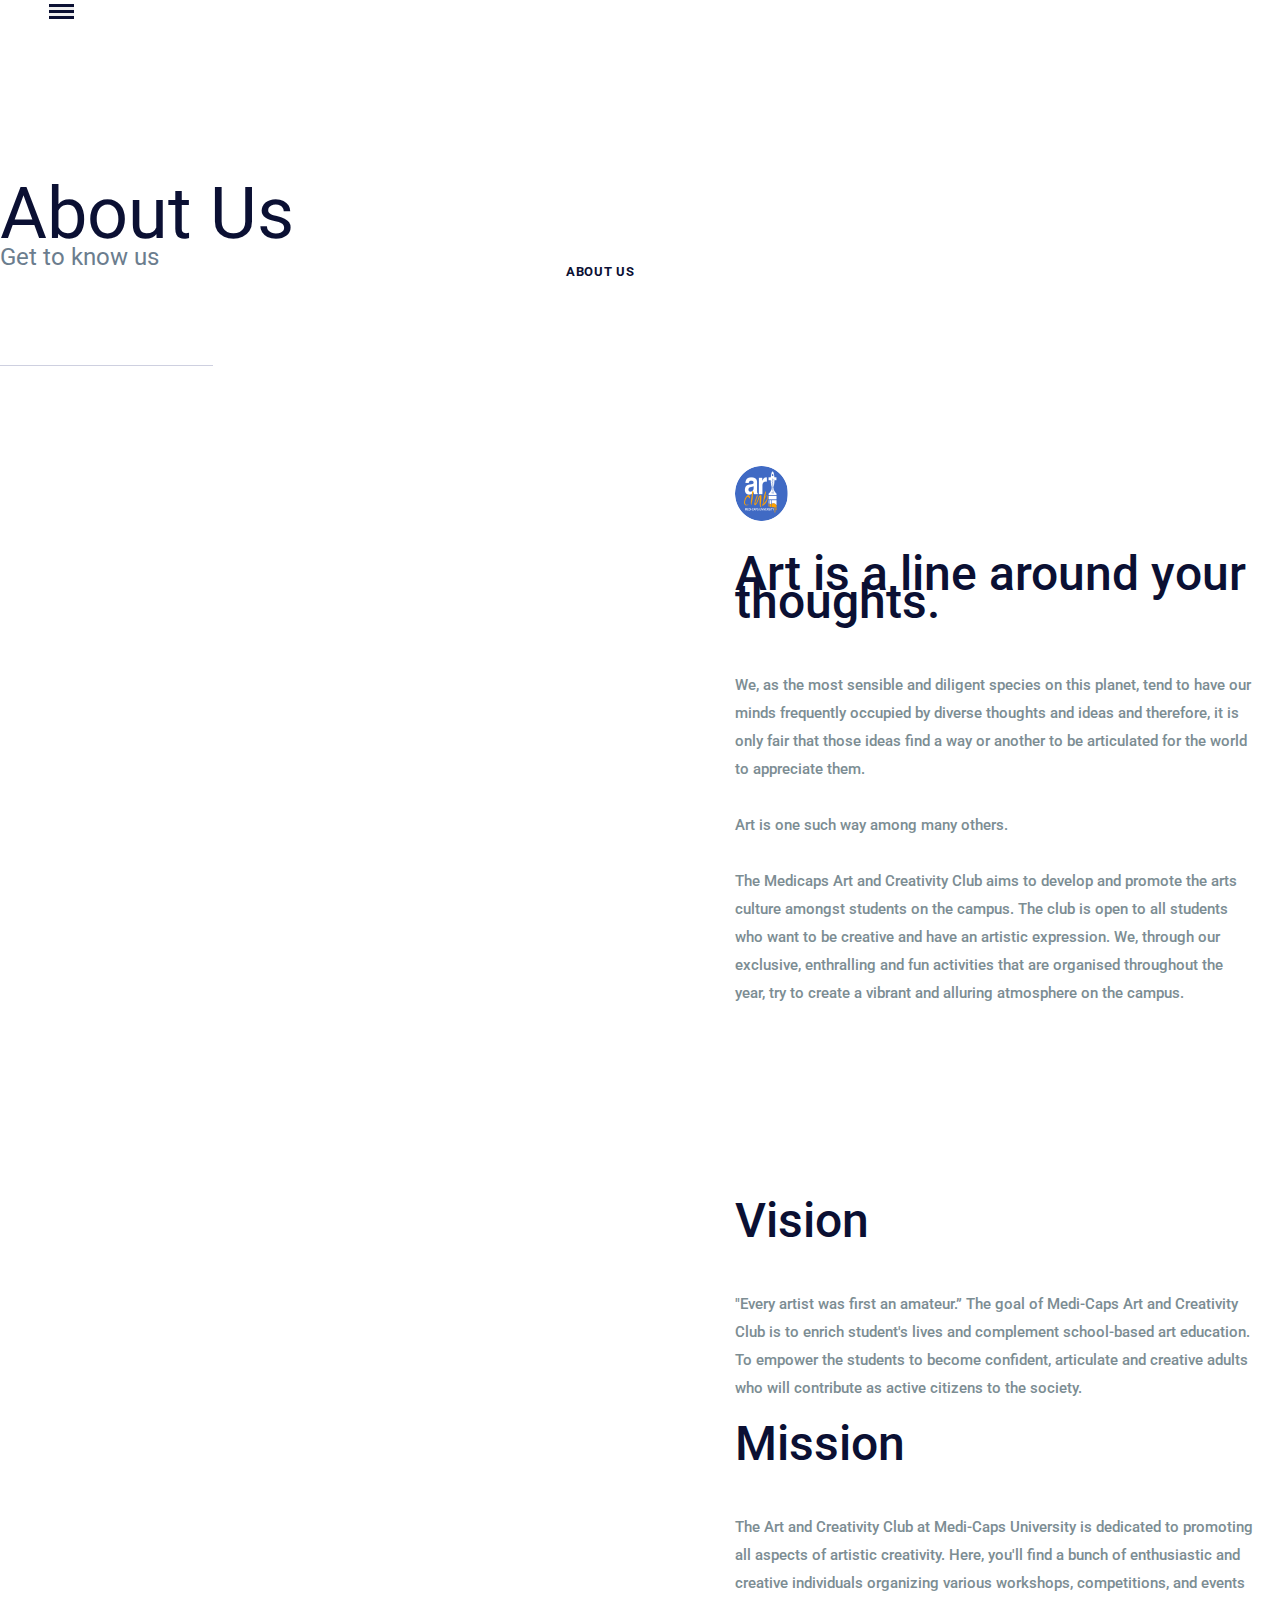
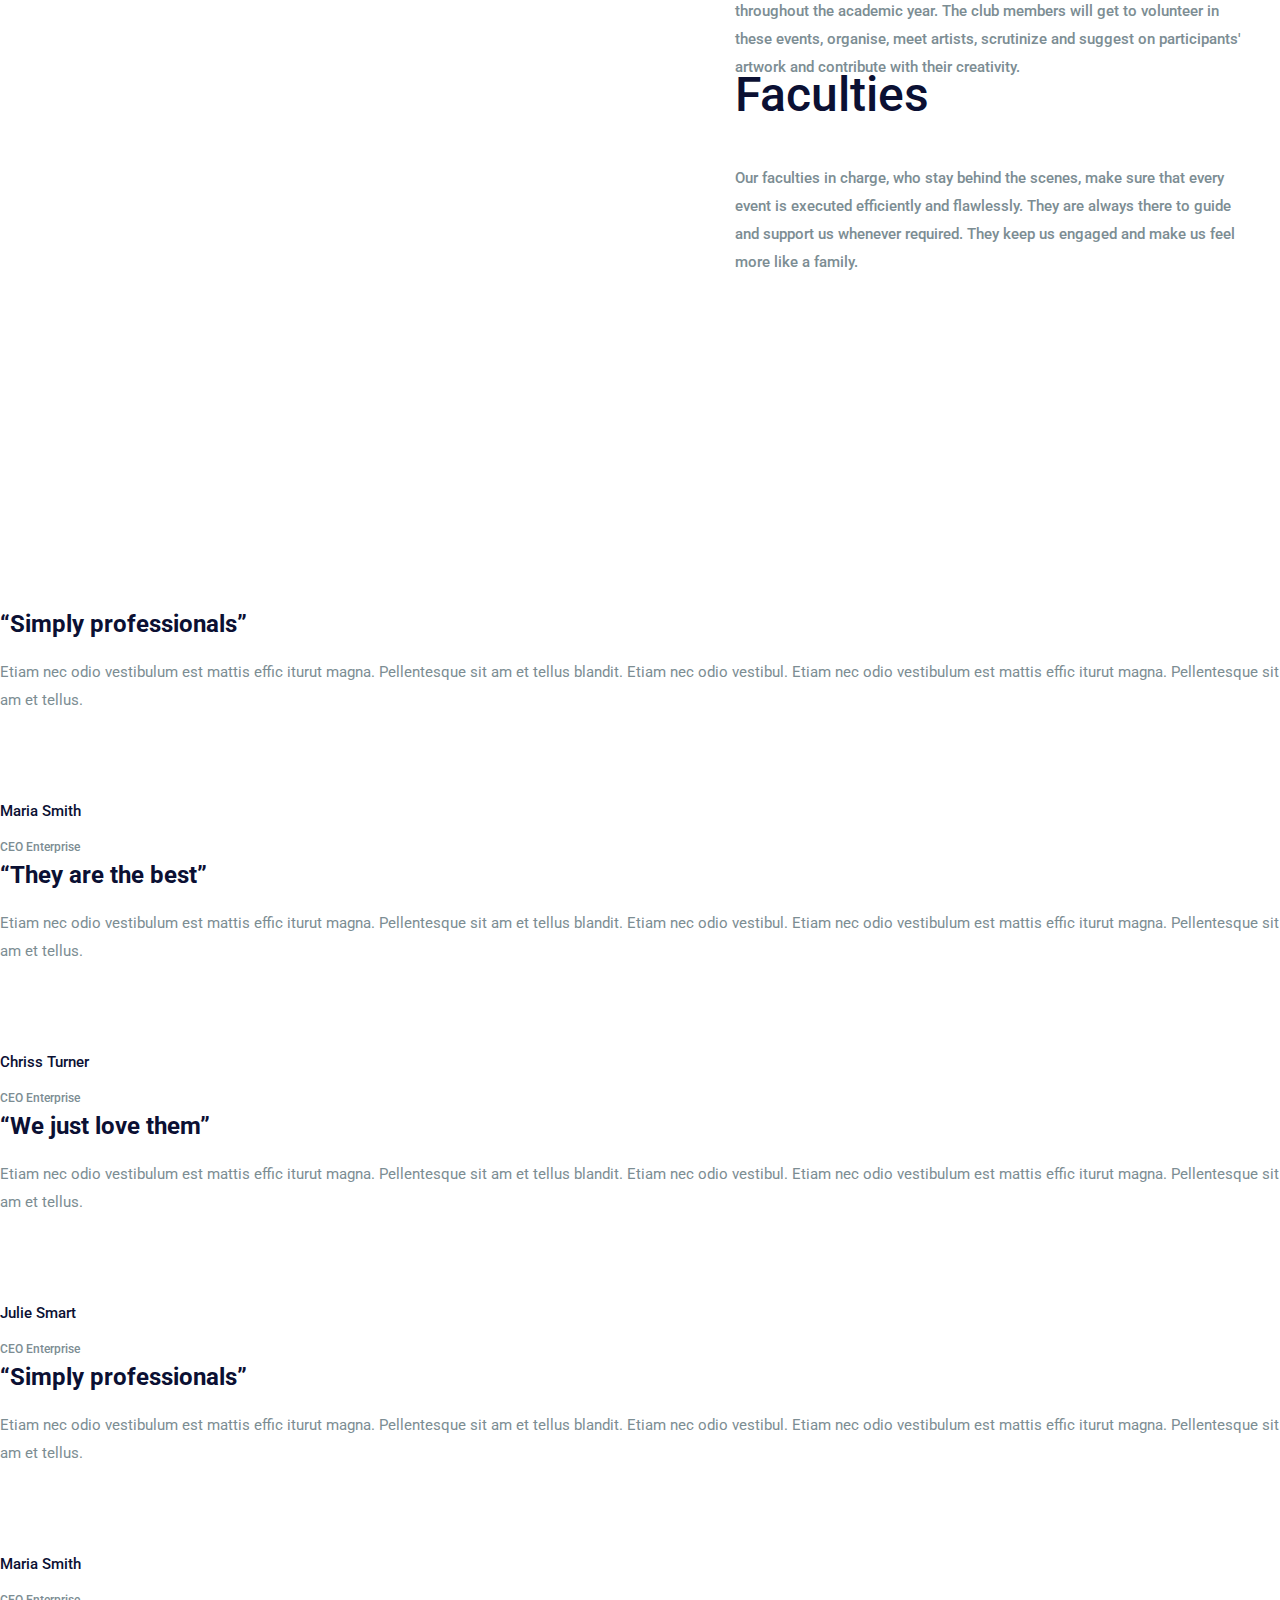
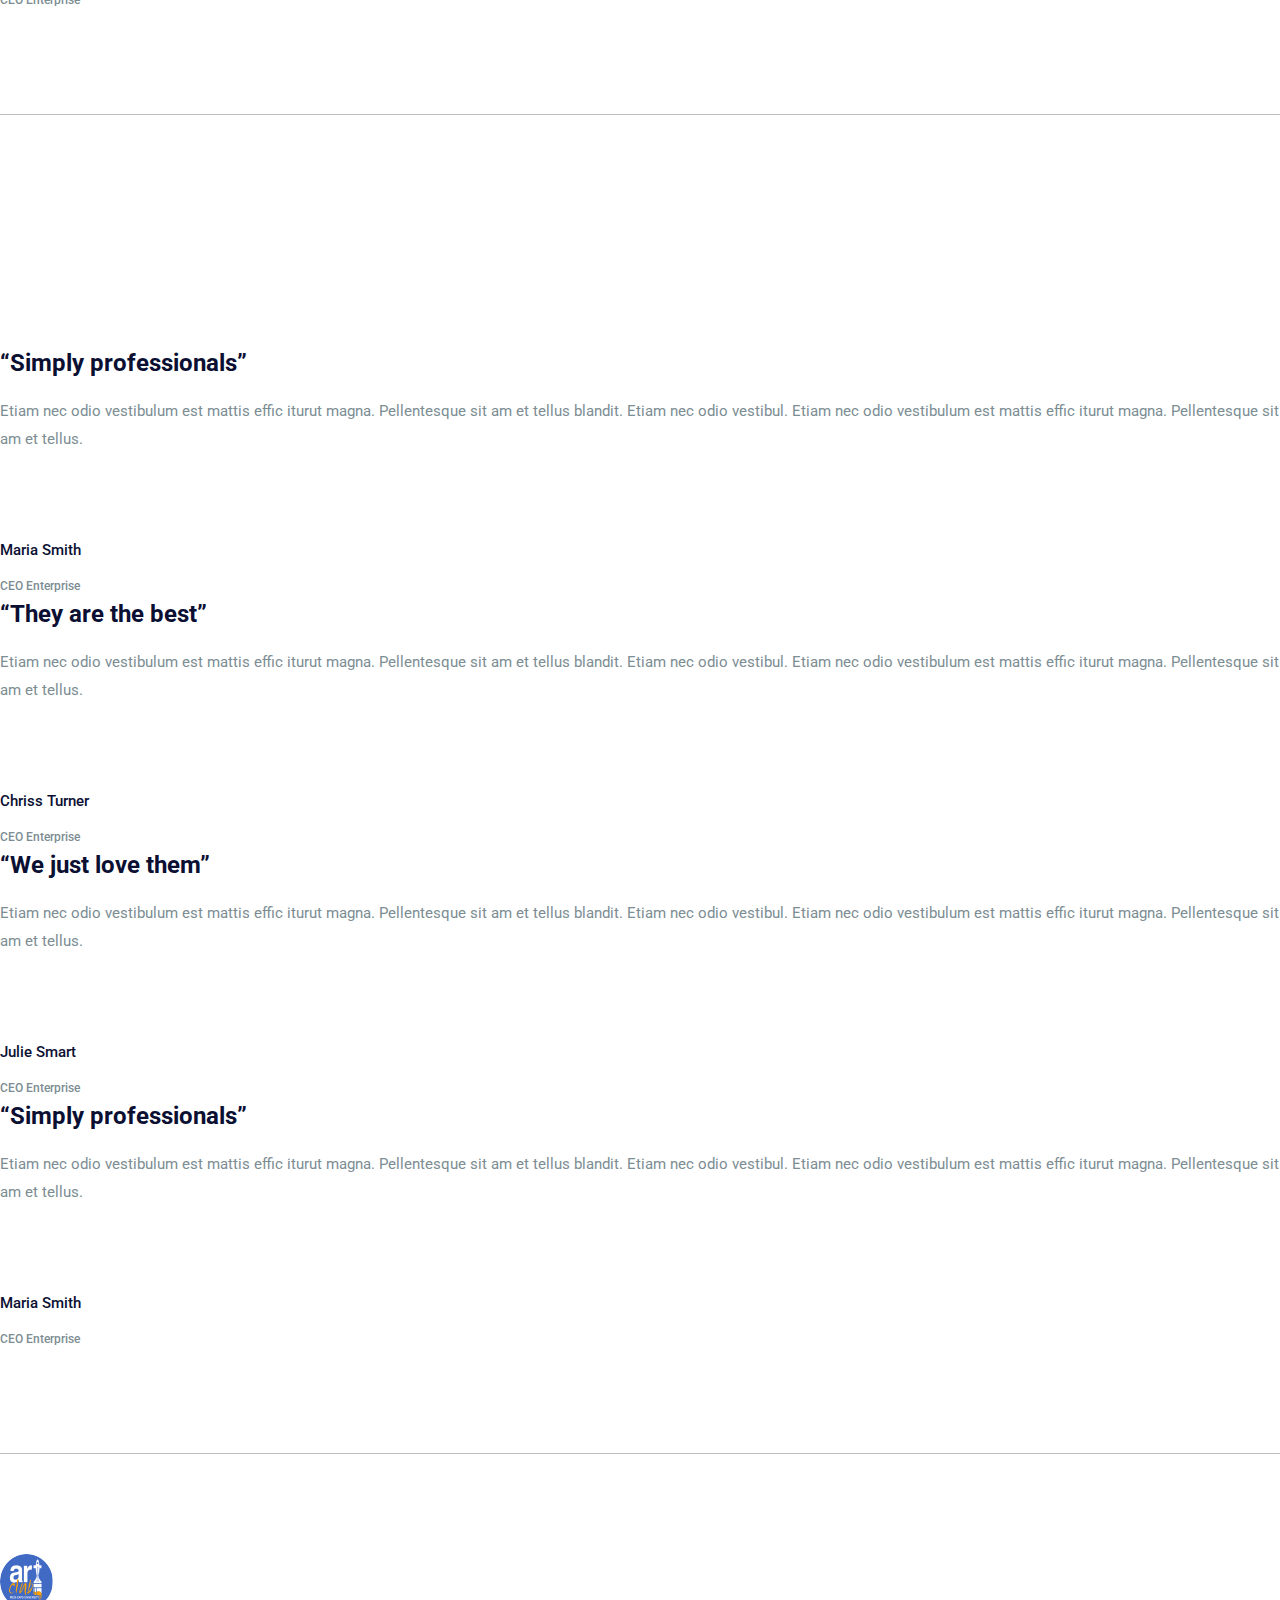
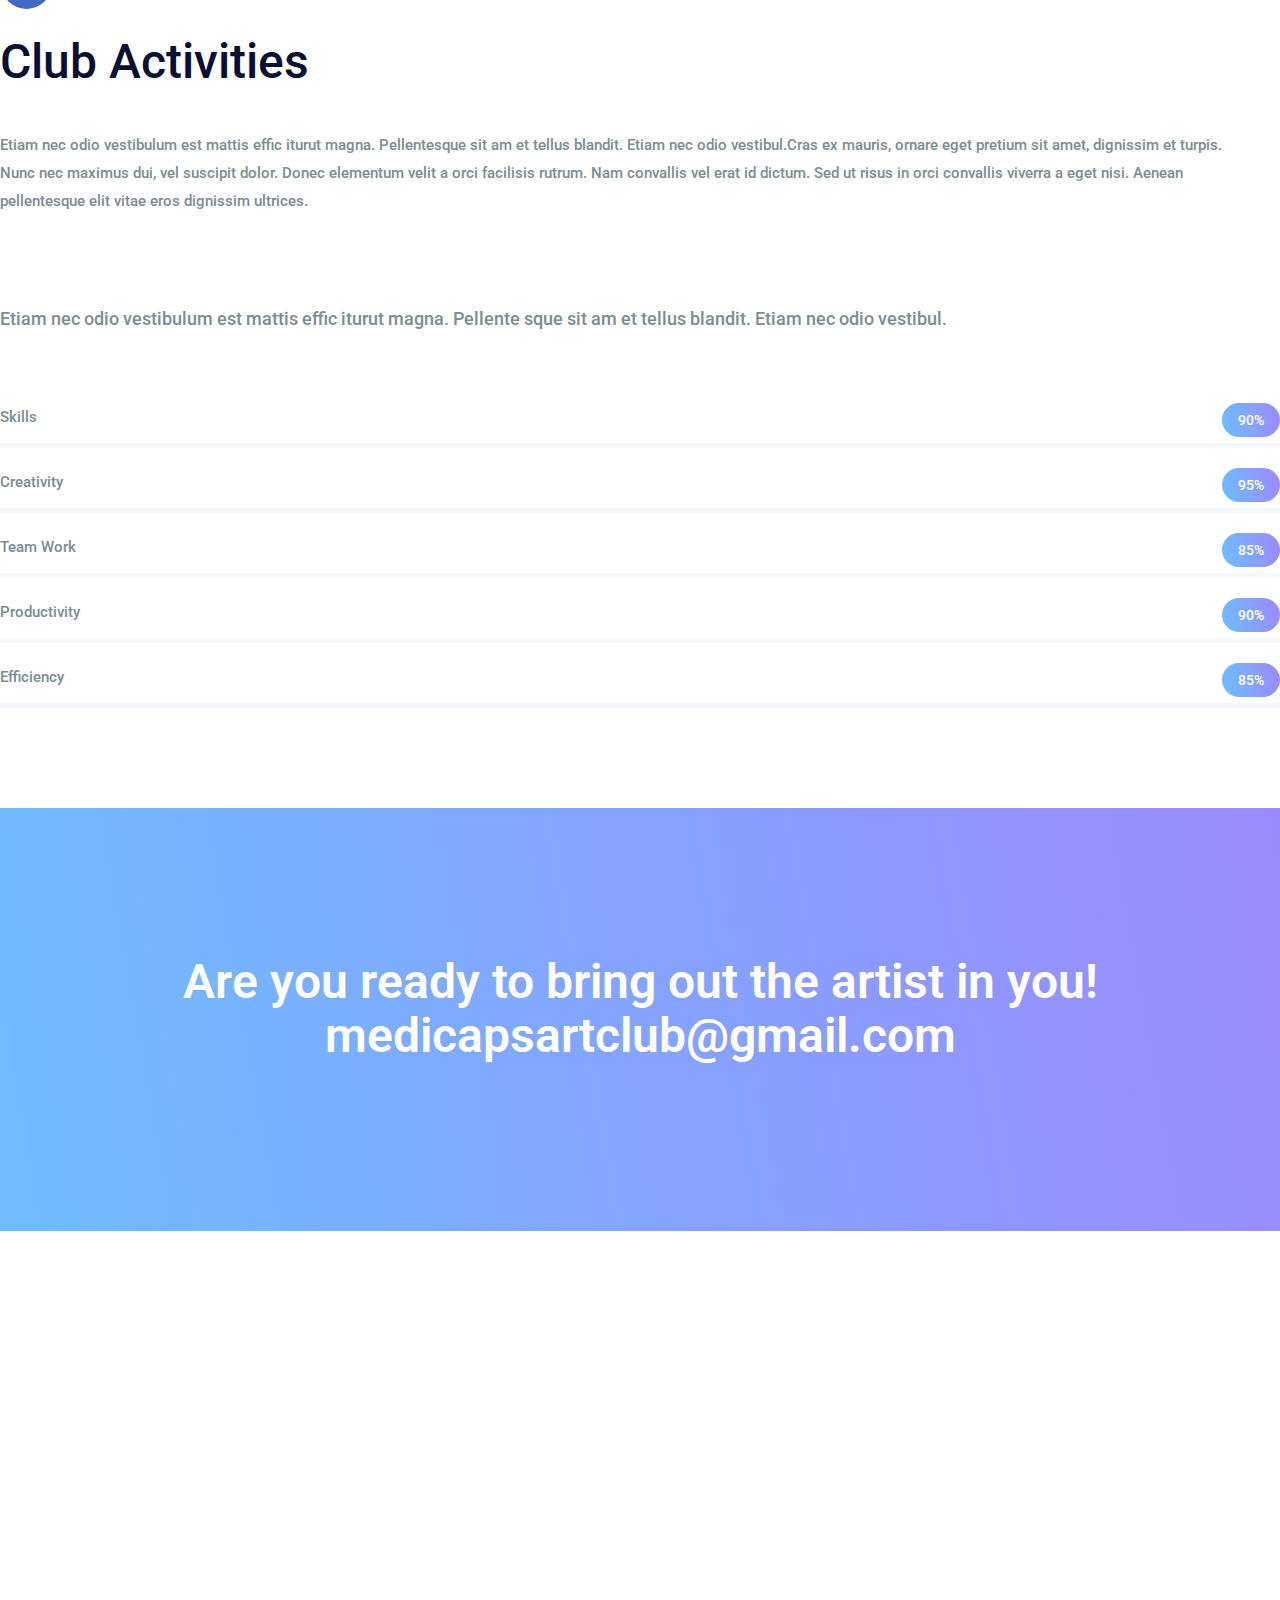
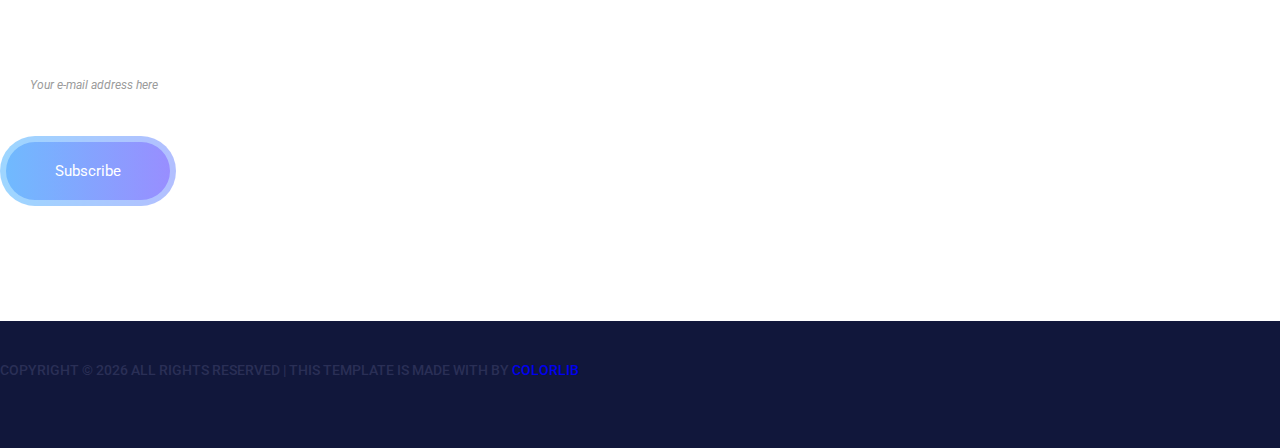
==== about-us.html @ b31e6a89 "Merge 180e364e4a98e01a8c67e8cabb0198441eb533c5 into 67081db3afafdbf3d83fc2a0466e79534139f6ff" ====
<!DOCTYPE html>
<html lang="en">

<head>
    <meta charset="utf-8">
    <meta http-equiv="X-UA-Compatible" content="IE=edge">
    <meta name="viewport" content="width=device-width, initial-scale=1">

    <link rel="icon" href="img/fav-icon.png" type="image/x-icon" />
    <!-- The above 3 meta tags *must* come first in the head; any other head content must come *after* these tags -->
    <title>Sierra</title>

    <!-- Icon css link -->
    <link href="css/font-awesome.min.css" rel="stylesheet">
    <!-- Bootstrap -->
    <link href="css/bootstrap.min.css" rel="stylesheet">

    <!-- Rev slider css -->
    <link href="vendors/revolution/css/settings.css" rel="stylesheet">
    <link href="vendors/revolution/css/layers.css" rel="stylesheet">
    <link href="vendors/revolution/css/navigation.css" rel="stylesheet">

    <!-- Extra plugin css -->
    <link href="vendors/owl-carousel/owl.carousel.min.css" rel="stylesheet">
    <link href="vendors/magnify-popup/magnific-popup.css" rel="stylesheet">

    <link href="css/style.css" rel="stylesheet">
    <link href="css/responsive.css" rel="stylesheet">

    <!-- HTML5 shim and Respond.js for IE8 support of HTML5 elements and media queries -->
    <!-- WARNING: Respond.js doesn't work if you view the page via file:// -->
    <!--[if lt IE 9]>
        <script src="https://oss.maxcdn.com/html5shiv/3.7.3/html5shiv.min.js"></script>
        <script src="https://oss.maxcdn.com/respond/1.4.2/respond.min.js"></script>
        <![endif]-->
</head>

<body>

    <!--================Header Menu Area =================-->
    <header class="main_menu_area">
        <nav class="navbar navbar-expand-lg navbar-light bg-light">
            <a class="navbar-brand" href="#"><img src="img/logo.png" alt=""></a>
            <button class="navbar-toggler" type="button" data-toggle="collapse" data-target="#navbarSupportedContent"
                aria-controls="navbarSupportedContent" aria-expanded="false" aria-label="Toggle navigation">
                <span></span>
                <span></span>
                <span></span>
            </button>

            <div class="collapse navbar-collapse" id="navbarSupportedContent">
                <ul class="navbar-nav">
                    <li class="nav-item"><a class="nav-link" href="index.html">Home</a></li>
                    <li class="nav-item active"><a class="nav-link" href="about-us.html">About Us</a></li>
                    <li class="nav-item"><a class="nav-link" href="service.html">Services</a></li>
                    <li class="nav-item"><a class="nav-link" href="portfolio.html">Portfolio</a></li>
                    <li class="nav-item dropdown submenu">
                        <a class="nav-link dropdown-toggle" href="#" id="navbarDropdown" role="button"
                            data-toggle="dropdown" aria-haspopup="true" aria-expanded="false">
                            Blog
                        </a>
                        <ul class="dropdown-menu" aria-labelledby="navbarDropdown">
                            <li class="nav-item"><a class="nav-link" href="blog.html">Blog</a></li>
                            <li class="nav-item"><a class="nav-link" href="single-blog.html">Blog Details</a></li>
                            <li class="nav-item"><a class="nav-link" href="elements.html">Elements</a></li>
                        </ul>
                    </li>
                    <li class="nav-item"><a class="nav-link" href="contact.html">Contact</a></li>
                </ul>
            </div>
        </nav>
    </header>
    <!--================End Header Menu Area =================-->

    <!--================Banner Area =================-->
    <section class="banner_area">
        <div class="container">
            <div class="banner_inner_text">
                <h2>About Us</h2>
                <p>Get to know us</p>
            </div>
        </div>
    </section>
    <!--================End Banner Area =================-->

    <!--================About Us =================-->
    <section class="challange_area p_100">
        <div class="container-fluid">
            <div class="row">
                <div class="col-lg-6">
                    <div class="challange_text_inner">
                        <div class="l_title">
                            <img src="img/ArtClubLogo.png" alt="">
                            <!-- <h6>Discover the features</h6> -->
                            <h2>Art is a line around your thoughts.</h2>
                        </div>
                        <p>
                            We, as the most sensible and diligent species on this planet, tend to have our minds
                            frequently occupied by diverse thoughts and ideas and therefore, it is only fair that those
                            ideas find a way or another to be articulated for the world to appreciate them.
                            <br><br>
                            Art is one such way among many others.
                            <br><br>
                            The Medicaps Art and Creativity Club aims to develop and promote the arts culture amongst
                            students on the campus. The club is open to all students who want to be creative and have an
                            artistic expression. We, through our exclusive, enthralling and fun activities that are
                            organised throughout the year, try to create a vibrant and alluring atmosphere on the
                            campus.

                        </p>
                        <!-- <div class="c_video">
                                <a class="popup-youtube" href="https://www.youtube.com/watch?v=62QYQE6k7tg"><img src="img/icon/video-icon.png" alt="">See how we work </a>
                            </div> -->
                    </div>
                </div>
                <div class="col-lg-6 challange_img">
                    <div class="challange_img_inner">
                        <img class="img-fluid" src="img/popup-photo.jpg" alt="">
                    </div>
                </div>
            </div>
        </div>
    </section>
    <!--================End About Us =================-->

    <!-- ================Vision and Mission ================= -->
    <section class="challange_area p_100">
        <div class="container-fluid">
            <div class="row">
                <div class="col-lg-6">
                    <div class="challange_text_inner">
                        <div class="l_title">
                            <!-- <img src="img/ArtClubLogo.png" alt=""> -->
                            <!-- <h6>Discover the features</h6> -->
                            <h2>Vision</h2>
                        </div>
                        <p>
                            "Every artist was first an amateur.” The goal of Medi-Caps Art and Creativity Club is to
                            enrich student's lives and complement school-based art education. To empower the students to
                            become confident, articulate and creative adults who will contribute as active citizens to
                            the society.

                        </p>
                        <br>

                        <div class="l_title">
                            <!-- <img src="img/ArtClubLogo.png" alt=""> -->
                            <!-- <h6>Discover the features</h6> -->
                            <h2>Mission</h2>
                        </div>
                        <p>
                            The Art and Creativity Club at Medi-Caps University is dedicated to promoting all aspects of
                            artistic creativity. Here, you'll find a bunch of enthusiastic and creative individuals
                            organizing various workshops, competitions, and events throughout the academic year. The
                            club members will get to volunteer in these events, organise, meet artists, scrutinize and
                            suggest on participants' artwork and contribute with their creativity.

                        </p>

                        <div class="l_title">
                            <!-- <img src="img/ArtClubLogo.png" alt=""> -->
                            <!-- <h6>Discover the features</h6> -->
                            <h2>Faculties</h2>
                        </div>
                        <p>
                            Our faculties in charge, who stay behind the scenes, make sure that every event is executed
                            efficiently and flawlessly. They are always there to guide and support us whenever required.
                            They keep us engaged and make us feel more like a family.

                        </p>
                        <!-- <div class="c_video">
                                <a class="popup-youtube" href="https://www.youtube.com/watch?v=62QYQE6k7tg"><img src="img/icon/video-icon.png" alt="">See how we work </a>
                            </div> -->
                    </div>
                </div>
                <div class="col-lg-6 challange_img">
                    <div class="challange_img_inner">
                        <img class="img-fluid" src="img/popup-photo.jpg" alt="">
                    </div>
                </div>
            </div>
        </div>
    </section>
    <!--================End Vision and Mission =================-->

    <!--================Faculties =================-->



    <!--================End Faculties =================-->

    <!--================Testimonials Slider Area (Faculties)=================-->
    <section class="testimonials_area">
        <div class="container">
            <div class="testimonials_slider owl-carousel">
                <div class="item">
                    <div class="testi_item">
                        <h3>“Simply professionals”</h3>
                        <p>Etiam nec odio vestibulum est mattis effic iturut magna. Pellentesque sit am et tellus
                            blandit. Etiam nec odio vestibul. Etiam nec odio vestibulum est mattis effic iturut magna.
                            Pellentesque sit am et tellus.</p>
                        <div class="media">
                            <div class="d-flex">
                                <img class="rounded-circle" src="img/testimonials/testi-1.jpg" alt="">
                            </div>
                            <div class="media-body">
                                <h4>Maria Smith</h4>
                                <h5>CEO Enterprise</h5>
                            </div>
                        </div>
                    </div>
                </div>
                <div class="item">
                    <div class="testi_item">
                        <h3>“They are the best”</h3>
                        <p>Etiam nec odio vestibulum est mattis effic iturut magna. Pellentesque sit am et tellus
                            blandit. Etiam nec odio vestibul. Etiam nec odio vestibulum est mattis effic iturut magna.
                            Pellentesque sit am et tellus.</p>
                        <div class="media">
                            <div class="d-flex">
                                <img class="rounded-circle" src="img/testimonials/testi-2.jpg" alt="">
                            </div>
                            <div class="media-body">
                                <h4>Chriss Turner</h4>
                                <h5>CEO Enterprise</h5>
                            </div>
                        </div>
                    </div>
                </div>
                <div class="item">
                    <div class="testi_item">
                        <h3>“We just love them”</h3>
                        <p>Etiam nec odio vestibulum est mattis effic iturut magna. Pellentesque sit am et tellus
                            blandit. Etiam nec odio vestibul. Etiam nec odio vestibulum est mattis effic iturut magna.
                            Pellentesque sit am et tellus.</p>
                        <div class="media">
                            <div class="d-flex">
                                <img class="rounded-circle" src="img/testimonials/testi-3.jpg" alt="">
                            </div>
                            <div class="media-body">
                                <h4>Julie Smart</h4>
                                <h5>CEO Enterprise</h5>
                            </div>
                        </div>
                    </div>
                </div>
                <div class="item">
                    <div class="testi_item">
                        <h3>“Simply professionals”</h3>
                        <p>Etiam nec odio vestibulum est mattis effic iturut magna. Pellentesque sit am et tellus
                            blandit. Etiam nec odio vestibul. Etiam nec odio vestibulum est mattis effic iturut magna.
                            Pellentesque sit am et tellus.</p>
                        <div class="media">
                            <div class="d-flex">
                                <img class="rounded-circle" src="img/testimonials/testi-1.jpg" alt="">
                            </div>
                            <div class="media-body">
                                <h4>Maria Smith</h4>
                                <h5>CEO Enterprise</h5>
                            </div>
                        </div>
                    </div>
                </div>
            </div>
        </div>
    </section>
    <!--================End Testimonials Slider Area (Faculties)=================-->

    <!--================Testimonials Slider Area (Faculties)=================-->
    <section class="testimonials_area">
        <div class="container">
            <div class="testimonials_slider owl-carousel">
                <div class="item">
                    <div class="testi_item">
                        <h3>“Simply professionals”</h3>
                        <p>Etiam nec odio vestibulum est mattis effic iturut magna. Pellentesque sit am et tellus
                            blandit. Etiam nec odio vestibul. Etiam nec odio vestibulum est mattis effic iturut magna.
                            Pellentesque sit am et tellus.</p>
                        <div class="media">
                            <div class="d-flex">
                                <img class="rounded-circle" src="img/testimonials/testi-1.jpg" alt="">
                            </div>
                            <div class="media-body">
                                <h4>Maria Smith</h4>
                                <h5>CEO Enterprise</h5>
                            </div>
                        </div>
                    </div>
                </div>
                <div class="item">
                    <div class="testi_item">
                        <h3>“They are the best”</h3>
                        <p>Etiam nec odio vestibulum est mattis effic iturut magna. Pellentesque sit am et tellus
                            blandit. Etiam nec odio vestibul. Etiam nec odio vestibulum est mattis effic iturut magna.
                            Pellentesque sit am et tellus.</p>
                        <div class="media">
                            <div class="d-flex">
                                <img class="rounded-circle" src="img/testimonials/testi-2.jpg" alt="">
                            </div>
                            <div class="media-body">
                                <h4>Chriss Turner</h4>
                                <h5>CEO Enterprise</h5>
                            </div>
                        </div>
                    </div>
                </div>
                <div class="item">
                    <div class="testi_item">
                        <h3>“We just love them”</h3>
                        <p>Etiam nec odio vestibulum est mattis effic iturut magna. Pellentesque sit am et tellus
                            blandit. Etiam nec odio vestibul. Etiam nec odio vestibulum est mattis effic iturut magna.
                            Pellentesque sit am et tellus.</p>
                        <div class="media">
                            <div class="d-flex">
                                <img class="rounded-circle" src="img/testimonials/testi-3.jpg" alt="">
                            </div>
                            <div class="media-body">
                                <h4>Julie Smart</h4>
                                <h5>CEO Enterprise</h5>
                            </div>
                        </div>
                    </div>
                </div>
                <div class="item">
                    <div class="testi_item">
                        <h3>“Simply professionals”</h3>
                        <p>Etiam nec odio vestibulum est mattis effic iturut magna. Pellentesque sit am et tellus
                            blandit. Etiam nec odio vestibul. Etiam nec odio vestibulum est mattis effic iturut magna.
                            Pellentesque sit am et tellus.</p>
                        <div class="media">
                            <div class="d-flex">
                                <img class="rounded-circle" src="img/testimonials/testi-1.jpg" alt="">
                            </div>
                            <div class="media-body">
                                <h4>Maria Smith</h4>
                                <h5>CEO Enterprise</h5>
                            </div>
                        </div>
                    </div>
                </div>
            </div>
        </div>
    </section>
    <!--================End Testimonials Slider Area (Faculties)=================-->

    <!--================We Are Company Area =================-->
    <section class="we_company_area p_100">
        <div class="container">
            <div class="row company_inner">
                <div class="col-lg-6">
                    <div class="left_company_text">
                        <div class="l_title">
                            <img src="img/ArtClubLogo.png" alt="">
                            <!-- <h6>Discover the features</h6> -->
                            <!-- <h2>We are a <span>Gibraltar</span> based Company</h2> -->
                            <h2>Club Activities</h2>
                        </div>
                        <p>Etiam nec odio vestibulum est mattis effic iturut magna. Pellentesque sit am et tellus
                            blandit. Etiam nec odio vestibul.Cras ex mauris, ornare eget pretium sit amet, dignissim et
                            turpis. Nunc nec maximus dui, vel suscipit dolor. Donec elementum velit a orci facilisis
                            rutrum. Nam convallis vel erat id dictum. Sed ut risus in orci convallis viverra a eget
                            nisi. Aenean pellentesque elit vitae eros dignissim ultrices. </p>
                    </div>
                </div>
                <div class="col-lg-6">
                    <div class="company_skill">
                        <p>Etiam nec odio vestibulum est mattis effic iturut magna. Pellente sque sit am et tellus
                            blandit. Etiam nec odio vestibul.</p>
                        <div class="our_skill_inner">
                            <div class="single_skill">
                                <h3>Skills</h3>
                                <div class="progress" data-value="90">
                                    <div class="progress-bar">
                                        <div class="progress_parcent"><span class="counter">90</span>%</div>
                                    </div>
                                </div>
                            </div>
                            <div class="single_skill">
                                <h3>Creativity</h3>
                                <div class="progress" data-value="95">
                                    <div class="progress-bar">
                                        <div class="progress_parcent"><span class="counter">95</span>%</div>
                                    </div>
                                </div>
                            </div>
                            <div class="single_skill">
                                <h3>Team Work</h3>
                                <div class="progress" data-value="85">
                                    <div class="progress-bar">
                                        <div class="progress_parcent"><span class="counter">85</span>%</div>
                                    </div>
                                </div>
                            </div>
                            <div class="single_skill">
                                <h3>Productivity</h3>
                                <div class="progress" data-value="90">
                                    <div class="progress-bar">
                                        <div class="progress_parcent"><span class="counter">90</span>%</div>
                                    </div>
                                </div>
                            </div>
                            <div class="single_skill">
                                <h3>Efficiency</h3>
                                <div class="progress" data-value="85">
                                    <div class="progress-bar">
                                        <div class="progress_parcent"><span class="counter">85</span>%</div>
                                    </div>
                                </div>
                            </div>
                        </div>
                    </div>
                </div>
            </div>
        </div>
    </section>
    <!--================End We Are Company Area =================-->

    <!--================End We Are Company Area =================-->
    <section class="talk_area">
        <div class="container">
            <div class="talk_text">
                <h4>Are you ready to bring out the artist in you!</h4>
                <a href="http://medicapsartclub@gmail.com">medicapsartclub@gmail.com</a>
            </div>
        </div>
    </section>
    <!--================End We Are Company Area =================-->

    <!--================Footer Area =================-->
    <footer class="footr_area">
        <div class="footer_widget_area">
            <div class="container">
                <div class="row footer_widget_inner">
                    <div class="col-lg-4 col-sm-6">
                        <aside class="f_widget f_about_widget">
                            <img src="img/footer-logo.png" alt="">
                            <p>Cras ex mauris, ornare eget pretium sit amet, dignissim et turpis. Nunc nec maximus dui,
                                vel suscipit dolor. Donec elementum velit a orci facilisis rutrum.</p>
                        </aside>
                    </div>
                    <div class="col-lg-4 col-sm-6">
                        <aside class="f_widget f_insta_widget">
                            <div class="f_title">
                                <h3>Instagram</h3>
                            </div>
                            <ul>
                                <li><a href="https://www.instagram.com/p/CHN5Y-blS_e/"><img
                                            src="img/instagram/ins-1.jpg" alt=""></a></li>
                                <li><a href="https://www.instagram.com/p/CHN5XcWlh6S/"><img
                                            src="img/instagram/ins-2.jpg" alt=""></a></li>
                                <li><a href="https://www.instagram.com/p/CHN5V6elq9u/"><img
                                            src="img/instagram/ins-3.jpg" alt=""></a></li>
                                <li><a href="https://www.instagram.com/p/CHN5TEVFrxJ/"><img
                                            src="img/instagram/ins-4.jpg" alt=""></a></li>
                                <li><a href="https://www.instagram.com/p/CHN5RiQl8F7/"><img
                                            src="img/instagram/ins-5.jpg" alt=""></a></li>
                                <li><a href="https://www.instagram.com/p/CHN5P5gFxpX/"><img
                                            src="img/instagram/ins-6.jpg" alt=""></a></li>
                                <li><a href="https://www.instagram.com/p/CHN5ONCl7EB/"><img
                                            src="img/instagram/ins-7.jpg" alt=""></a></li>
                                <li><a href="https://www.instagram.com/p/CHN5ML4l6t6/"><img
                                            src="img/instagram/ins-8.jpg" alt=""></a></li>
                            </ul>
                        </aside>
                    </div>
                    <div class="col-lg-4 col-sm-6">
                        <aside class="f_widget f_subs_widget">
                            <div class="f_title">
                                <h3>Subscribe to newsletter</h3>
                            </div>
                            <div class="input-group">
                                <input type="text" class="form-control" placeholder="Your e-mail address here"
                                    aria-label="Your e-mail address here">
                                <span class="input-group-btn">
                                    <button class="btn btn-secondary submit_btn" type="button">Subscribe</button>
                                </span>
                            </div>
                        </aside>
                    </div>
                </div>
            </div>
        </div>
        <div class="footer_copyright">
            <div class="container">
                <div class="float-sm-left">
                    <h5>
                        <!-- Link back to Colorlib can't be removed. Template is licensed under CC BY 3.0. -->
                        Copyright &copy;
                        <script>document.write(new Date().getFullYear());</script> All rights reserved | This template
                        is made with <i class="fa fa-heart-o" aria-hidden="true"></i> by <a href="https://colorlib.com"
                            target="_blank">Colorlib</a>
                        <!-- Link back to Colorlib can't be removed. Template is licensed under CC BY 3.0. -->
                    </h5>
                </div>
                <div class="float-sm-right">
                    <ul>
                        <li><a href="#"><i class="fa fa-pinterest"></i></a></li>
                        <li><a href="#"><i class="fa fa-facebook"></i></a></li>
                        <li><a href="#"><i class="fa fa-twitter"></i></a></li>
                        <li><a href="#"><i class="fa fa-dribbble"></i></a></li>
                        <li><a href="#"><i class="fa fa-behance"></i></a></li>
                        <li><a href="#"><i class="fa fa-linkedin"></i></a></li>
                    </ul>
                </div>
            </div>
        </div>
    </footer>
    <!--================End Footer Area =================-->




    <!-- jQuery (necessary for Bootstrap's JavaScript plugins) -->
    <script src="js/jquery-3.2.1.min.js"></script>
    <!-- Include all compiled plugins (below), or include individual files as needed -->
    <script src="js/popper.min.js"></script>
    <script src="js/bootstrap.min.js"></script>
    <!-- Rev slider js -->
    <script src="vendors/revolution/js/jquery.themepunch.tools.min.js"></script>
    <script src="vendors/revolution/js/jquery.themepunch.revolution.min.js"></script>
    <script src="vendors/revolution/js/extensions/revolution.extension.actions.min.js"></script>
    <script src="vendors/revolution/js/extensions/revolution.extension.video.min.js"></script>
    <script src="vendors/revolution/js/extensions/revolution.extension.slideanims.min.js"></script>
    <script src="vendors/revolution/js/extensions/revolution.extension.layeranimation.min.js"></script>
    <script src="vendors/revolution/js/extensions/revolution.extension.navigation.min.js"></script>
    <script src="vendors/revolution/js/extensions/revolution.extension.slideanims.min.js"></script>
    <!-- Extra plugin css -->
    <script src="vendors/counterup/jquery.waypoints.min.js"></script>
    <script src="vendors/counterup/jquery.counterup.min.js"></script>
    <script src="vendors/counterup/apear.js"></script>
    <script src="vendors/counterup/countto.js"></script>
    <script src="vendors/owl-carousel/owl.carousel.min.js"></script>
    <script src="vendors/magnify-popup/jquery.magnific-popup.min.js"></script>
    <script src="js/smoothscroll.js"></script>

    <script src="js/theme.js"></script>
</body>

</html>
---- css/style.css ----
/*----------------------------------------------------
@File: Default Styles
@Author: Rocky
@URL: http://wethemez.com
Author E-mail: rockybd1995@gmail.com

This file contains the styling for the actual theme, this
is the file you need to edit to change the look of the
theme.
---------------------------------------------------- */
/*=====================================================================
@Template Name: Cerative Agency
@Author: Rocky
@Developed By: Rocky
@Developer URL: http://rocky.wethemez.com
Author E-mail: rockybd1995@gmail.com

@Default Styles

Table of Content:
01/ Variables
02/ predefin
03/ header
04/ banner
05/ slider
06/ feature
07/ button
08/ service
09/ testimonials 
10/ blog 
11/ contact 
12/ footer 
=====================================================================*/
/*----------------------------------------------------*/
/*font Variables*/
/*Color Variables*/
@import url("https://fonts.googleapis.com/css?family=Roboto:300,300i,400,400i,500,500i,700,900");
@import url("https://fonts.googleapis.com/css?family=Open+Sans:300,300i,400,400i,600,600i,700");
.col-md-offset-right-1, .col-lg-offset-right-1 {
  margin-right: 8.33333333%;
}

/*---------------------------------------------------- */
/*----------------------------------------------------*/
ul {
  list-style: none;
  margin: 0px;
  padding: 0px;
}

a {
  text-decoration: none;
}

a:hover, a:focus {
  text-decoration: none;
  outline: none;
}

.row.m0 {
  margin: 0px;
}

.p0 {
  padding: 0px;
}

body {
  line-height: 28px;
  font-size: 15px;
  font-family: "Roboto", sans-serif;
  font-weight: 500;
}

body, p, h1, h2, h3, h4, h5, h6 {
  margin: 0px;
  padding: 0px;
}

#success {
  display: none;
}

#error {
  display: none;
}

.display_table {
  display: table;
  width: 100%;
}

.display_table_row {
  display: table-row;
}

.display_table_cell {
  display: table-cell;
  float: none !important;
}

.p_100 {
  padding: 100px 0px;
}

iframe {
  border: none;
}

i:before {
  margin-left: 0px !important;
}

/* Main title css
============================================================================================ */
.c_title {
  text-align: center;
  padding-bottom: 40px;
}

.c_title img {
  padding-bottom: 30px;
}

.c_title h6 {
  font-size: 14px;
  font-family: "Roboto", sans-serif;
  font-weight: bold;
  text-transform: uppercase;
  color: #7c8d93;
  padding-bottom: 10px;
}

.c_title h2 {
  font-size: 48px;
  color: #0b1033;
  font-family: "Roboto", sans-serif;
  font-weight: 500;
}

.l_title {
  padding-bottom: 55px;
}

.l_title img {
  padding-bottom: 30px;
}

.l_title h6 {
  font-size: 14px;
  font-family: "Roboto", sans-serif;
  font-weight: bold;
  text-transform: uppercase;
  color: #7c8d93;
  padding-bottom: 10px;
}

.l_title h2 {
  font-size: 48px;
  color: #0b1033;
  font-family: "Roboto", sans-serif;
  font-weight: 500;
}

.l_title h2 span {
  font-style: italic;
  color: #6fbbfe;
}

/* Main title css
============================================================================================ */
/*---------------------------------------------------- */
/*----------------------------------------------------*/
/* Main Menu Area css
============================================================================================ */
.main_menu_area {
  position: absolute;
  left: 0px;
  top: 0px;
  width: 100%;
  z-index: 30;
  padding: 0px 45px;
}

.main_menu_area .navbar {
  padding: 0px;
  border-radius: 0px;
  background-color: transparent !important;
}

.main_menu_area .navbar .navbar-toggler {
  border: none;
  border-radius: 0px;
  padding: 0px;
}

.main_menu_area .navbar .navbar-toggler span {
  height: 3px;
  width: 25px;
  display: block;
  background: #0b1033;
  margin-bottom: 3px;
}

.main_menu_area .navbar .navbar-toggler span:last-child {
  margin-bottom: 0px;
}

@media (min-width: 992px) {
  .main_menu_area .navbar .navbar-collapse {
    text-align: right;
    display: block !important;
  }
}

.main_menu_area .navbar .navbar-nav {
  display: inline-block;
  text-align: right;
}

.main_menu_area .navbar .navbar-nav li {
  display: inline-block;
  margin-right: 55px;
}

.main_menu_area .navbar .navbar-nav li a {
  font-size: 13px;
  font-family: "Roboto", sans-serif;
  font-weight: bold;
  text-transform: uppercase;
  color: #fff;
  letter-spacing: .65px;
  padding: 0px;
  line-height: 118px;
  -webkit-transition: all 400ms linear 0s;
  -o-transition: all 400ms linear 0s;
  transition: all 400ms linear 0s;
}

.main_menu_area .navbar .navbar-nav li:last-child {
  margin-right: 0px;
}

@media (min-width: 992px) {
  .main_menu_area .navbar .navbar-nav li.submenu .dropdown-menu {
    -webkit-transform: scaleY(0);
    -ms-transform: scaleY(0);
    transform: scaleY(0);
    -webkit-transition: all 400ms ease-out;
    -o-transition: all 400ms ease-out;
    transition: all 400ms ease-out;
    display: block;
    -webkit-transform-origin: 50% 0;
    -ms-transform-origin: 50% 0;
    transform-origin: 50% 0;
    min-width: 250px;
    background: #171717;
    left: auto;
    right: 0px;
    top: 90%;
    border-radius: 0px;
    border: none;
    padding: 30px 0px 30px 0px;
    -webkit-box-shadow: none;
    box-shadow: none;
    visibility: hidden;
  }
}

.main_menu_area .navbar .navbar-nav li.submenu .dropdown-menu li {
  margin-right: 0px;
  display: block;
}

.main_menu_area .navbar .navbar-nav li.submenu .dropdown-menu li a {
  display: block;
  line-height: 38px;
  color: #fff;
  font-family: "Roboto", sans-serif;
  letter-spacing: .48px;
  font-size: 16px;
  padding: 0px 30px;
  text-transform: inherit;
  -webkit-transition: all 400ms linear 0s;
  -o-transition: all 400ms linear 0s;
  transition: all 400ms linear 0s;
  font-weight: normal;
  text-shadow: none;
}

.main_menu_area .navbar .navbar-nav li.submenu .dropdown-menu li:hover a {
  color: #97ccfe;
}

@media (min-width: 992px) {
  .main_menu_area .navbar .navbar-nav li:hover.submenu .dropdown-menu {
    -webkit-transform: scaleY(1);
    -ms-transform: scaleY(1);
    transform: scaleY(1);
    visibility: visible;
  }
}

.main_menu_area .navbar .navbar-nav li:hover a, .main_menu_area .navbar .navbar-nav li.active a {
  color: #0b1033;
}

.main_menu_area.navbar_fixed {
  position: fixed;
  width: 100%;
  top: -70px;
  left: 0;
  right: 0;
  background: rgba(0, 0, 0, 0.6);
  -webkit-transform: translateY(70px);
  -ms-transform: translateY(70px);
  transform: translateY(70px);
  -webkit-transition: background 500ms ease, -webkit-transform 500ms ease;
  transition: background 500ms ease, -webkit-transform 500ms ease;
  -o-transition: transform 500ms ease, background 500ms ease;
  transition: transform 500ms ease, background 500ms ease;
  transition: transform 500ms ease, background 500ms ease, -webkit-transform 500ms ease;
  -webkit-transition: transform 500ms ease, background 500ms ease;
  z-index: 999999;
}

.main_menu_area.navbar_fixed .navbar .navbar-nav li a {
  line-height: 70px;
}

/* End Main Menu Area css
============================================================================================ */
/*---------------------------------------------------- */
/*----------------------------------------------------*/
/* Banner Area css
============================================================================================ */
.banner_area {
  position: relative;
  z-index: 3;
  overflow: hidden;
}

.banner_area:before {
  content: "";
  background: url(../img/banner/banner-bg.png) no-repeat scroll center right;
  position: absolute;
  right: 0px;
  top: 0px;
  height: 100%;
  max-width: 1233px;
  width: 100%;
}

.banner_inner_text {
  padding-top: 200px;
  position: relative;
  padding-bottom: 95px;
}

.banner_inner_text:before {
  content: "";
  width: 213px;
  height: 1px;
  position: absolute;
  background: #ced0e0;
  left: 0px;
  bottom: 0px;
}

.banner_inner_text h2 {
  font-size: 72px;
  color: #0b1033;
  font-family: "Roboto", sans-serif;
  font-weight: normal;
}

.banner_inner_text p {
  font-size: 24px;
  color: #6b7d8e;
  font-family: "Roboto", sans-serif;
  font-weight: normal;
  padding-top: 15px;
}

/* End Banner Area css
============================================================================================ */
/*---------------------------------------------------- */
/*----------------------------------------------------*/
/* Slider css
============================================================================================ */
.main_slider_area {
  background: url(../img/home-slider/slider-bg-1.png) no-repeat scroll center center;
  background-size: cover;
}

.main_slider_area .rev_slider .tp-revslider-mainul li .slider_text_box .first_text {
  font-weight: normal !important;
  color: #0b1033;
}

.main_slider_area .rev_slider .tp-revslider-mainul li .slider_text_box .secand_text {
  color: #6b7d8e;
}

.main_slider_area .rev_slider .tp-revslider-mainul li .slider_text_box .more_btn {
  -webkit-transition: all 400ms linear !important;
  -o-transition: all 400ms linear !important;
  transition: all 400ms linear !important;
  padding: 0px 53px;
}

.main_slider_area .rev_slider .tp-bullets {
  left: calc(50% - 970px) !important;
}

.main_slider_area .rev_slider .tp-bullets .tp-bullet {
  height: 10px;
  width: 10px;
  background: #b3adff;
  border: 5px solid #fff;
}

.main_slider_area .rev_slider .tp-bullets .tp-bullet.selected {
  background: #97cdfe;
  border-color: #97cdfe;
}

.main_slider_area .rev_slider .tp-leftarrow, .main_slider_area .rev_slider .tp-rightarrow {
  height: 120px;
  background-image: -webkit-gradient(linear, left top, right top, from(#70bafe), color-stop(51%, #998dff), to(#70bafe));
  background-image: -webkit-linear-gradient(left, #70bafe 0%, #998dff 51%, #70bafe 100%);
  background-image: -o-linear-gradient(left, #70bafe 0%, #998dff 51%, #70bafe 100%);
  background-image: linear-gradient(to right, #70bafe 0%, #998dff 51%, #70bafe 100%);
  background-size: 200% auto;
  width: 138px;
  border: 10px solid rgba(204, 241, 255, 0.5);
  -webkit-transition: all 400ms ease-out;
  -o-transition: all 400ms ease-out;
  transition: all 400ms ease-out;
}

.main_slider_area .rev_slider .tp-leftarrow:before, .main_slider_area .rev_slider .tp-rightarrow:before {
  line-height: 100px;
}

.main_slider_area .rev_slider .tp-leftarrow:hover, .main_slider_area .rev_slider .tp-rightarrow:hover {
  background-position: right center;
  color: #fff;
}

.main_slider_area .rev_slider .tp-leftarrow {
  border-bottom-right-radius: 60px;
  border-top-right-radius: 60px;
  border-left: 0px;
}

.main_slider_area .rev_slider .tp-rightarrow {
  border-bottom-left-radius: 60px;
  border-top-left-radius: 60px;
  border-right: 0px;
}

/* End Slider css
============================================================================================ */
/* Testimonials Slider css
============================================================================================ */
.testimonials_area {
  padding-top: 234px;
  padding-bottom: 100px;
  border-bottom: 1px solid #bbbec1;
}

.testimonials_slider {
  position: relative;
}

.testimonials_slider:before {
  content: "";
  background: url(../img/3d-shap.png) no-repeat scroll center center;
  height: 600px;
  max-width: 524px;
  width: 100%;
  position: absolute;
  left: 50%;
  top: -210px;
  -webkit-transform: translateX(-50%);
  -ms-transform: translateX(-50%);
  transform: translateX(-50%);
  z-index: -1;
}

.testimonials_slider .owl-item.center {
  color: #fff;
}

.testimonials_slider .owl-item.center h3 {
  color: #fff;
}

.testimonials_slider .owl-item.center p {
  color: #fff;
}

.testimonials_slider .owl-item.center .media .media-body h5 {
  color: #fff;
}

.testimonials_slider .testi_item h3 {
  font-size: 24px;
  font-family: "Roboto", sans-serif;
  font-weight: bold;
  color: #0b1033;
}

.testimonials_slider .testi_item p {
  font-size: 15px;
  color: #7c8d93;
  line-height: 28px;
  font-weight: normal;
  padding: 20px 0px 55px 0px;
}

.testimonials_slider .testi_item .media .d-flex {
  padding-right: 20px;
}

.testimonials_slider .testi_item .media .media-body h4 {
  font-size: 15px;
  font-family: "Roboto", sans-serif;
  font-weight: 500;
  color: #0b1033;
  padding-bottom: 8px;
}

.testimonials_slider .testi_item .media .media-body h5 {
  font-family: "Roboto", sans-serif;
  color: #7c8d93;
  font-weight: 500;
  font-size: 12px;
}

.testimonials_slider .owl-dots {
  text-align: center;
  z-index: 4;
  margin-top: 50px;
}

.testimonials_slider .owl-dots .owl-dot {
  height: 6px;
  width: 6px;
  border-radius: 50%;
  background: #fff;
  display: inline-block;
  margin-right: 8px;
}

.testimonials_slider .owl-dots .owl-dot:last-child {
  margin-right: 0px;
}

/* End Testimonials Slider css
============================================================================================ */
/*---------------------------------------------------- */
/*----------------------------------------------------*/
/* Feature Area css
============================================================================================ */
.feature_area {
  padding-top: 70px;
}

.feature_item {
  text-align: center;
  padding: 40px 0px 60px 0px;
  -webkit-transition: all 400ms linear 0s;
  -o-transition: all 400ms linear 0s;
  transition: all 400ms linear 0s;
}

.feature_item .f_icon {
  min-height: 91px;
  position: relative;
}

.feature_item .f_icon img {
  position: absolute;
  bottom: 0px;
  left: 50%;
  -webkit-transform: translateX(-50%);
  -ms-transform: translateX(-50%);
  transform: translateX(-50%);
}

.feature_item h4 {
  color: #0b1033;
  font-family: "Roboto", sans-serif;
  font-weight: bold;
  font-size: 24px;
  padding: 45px 0px 20px 0px;
}

.feature_item p {
  font-size: 15px;
  line-height: 28px;
  font-family: "Roboto", sans-serif;
  color: #7c8d93;
  font-weight: 500;
  max-width: 290px;
  margin: auto;
  padding-bottom: 60px;
}

.feature_item .more_btn {
  opacity: 0;
}

.feature_item:hover {
  -webkit-box-shadow: 0px 14px 38px 0px rgba(0, 0, 0, 0.11);
  box-shadow: 0px 14px 38px 0px rgba(0, 0, 0, 0.11);
}

.feature_item:hover .more_btn {
  opacity: 1;
}

.service_feature {
  border-bottom: 1px solid #bbbec1;
  padding-top: 100px;
  overflow: hidden;
}

.service_feature .feature_inner {
  margin-bottom: -50px;
}

.service_feature .feature_inner .feature_item {
  margin-bottom: 50px;
}

.service_feature .feature_inner .feature_item .more_btn {
  opacity: 1;
  background: transparent;
  border-color: transparent;
  background-image: -webkit-gradient(linear, left top, right top, from(#6ebdfe), to(#9b8aff));
  background-image: -webkit-linear-gradient(left, #6ebdfe, #9b8aff);
  background-image: -o-linear-gradient(left, #6ebdfe, #9b8aff);
  background-image: linear-gradient(left, #6ebdfe, #9b8aff);
  color: transparent;
  -webkit-background-clip: text;
  background-clip: text;
  -webkit-transition: all 400ms linear 0s;
  -o-transition: all 400ms linear 0s;
  transition: all 400ms linear 0s;
  background-size: 200% auto;
}

.service_feature .feature_inner .feature_item:hover .more_btn {
  color: #fff;
  background-image: -webkit-gradient(linear, left top, right top, from(#70bafe), color-stop(51%, #998dff), to(#70bafe));
  background-image: -webkit-linear-gradient(left, #70bafe 0%, #998dff 51%, #70bafe 100%);
  background-image: -o-linear-gradient(left, #70bafe 0%, #998dff 51%, #70bafe 100%);
  background-image: linear-gradient(to right, #70bafe 0%, #998dff 51%, #70bafe 100%);
  border-color: rgba(204, 241, 255, 0.5);
  background-clip: inherit;
}

/* End Feature Area css
============================================================================================ */
/* Team People Area css
============================================================================================ */
.team_people_area {
  overflow: hidden;
  padding-top: 90px;
}

.team_people_text {
  max-width: 540px;
  float: right;
}

.team_people_text p {
  font-family: "Roboto", sans-serif;
  color: #7c8d93;
  font-size: 15px;
  line-height: 28px;
  font-weight: 500;
  padding-bottom: 45px;
}

.team_people_text ul {
  padding-left: 20px;
}

.team_people_text ul li {
  width: calc(100% / 2);
  float: left;
  margin-bottom: 15px;
}

.team_people_text ul li a {
  padding-left: 18px;
  font-family: "Roboto", sans-serif;
  color: #7c8d93;
  font-size: 15px;
  line-height: 28px;
  font-weight: 500;
  position: relative;
  -webkit-transition: all 400ms linear 0s;
  -o-transition: all 400ms linear 0s;
  transition: all 400ms linear 0s;
}

.team_people_text ul li a:before {
  content: "";
  height: 5px;
  width: 5px;
  border-radius: 50%;
  background: #a6d7ff;
  position: absolute;
  left: 0px;
  top: 50%;
  -webkit-transform: translateY(-50%);
  -ms-transform: translateY(-50%);
  transform: translateY(-50%);
  -webkit-transition: all 400ms linear 0s;
  -o-transition: all 400ms linear 0s;
  transition: all 400ms linear 0s;
}

.team_people_text ul li:nth-child(even) {
  padding-left: 22px;
}

.team_people_text ul li:last-child {
  margin-bottom: 0px;
}

.team_people_text ul li:hover a {
  color: #a6d7ff;
}

.team_people_text ul li:hover a:before {
  left: 4px;
}

.team_img_inner {
  max-width: 591px;
  margin-bottom: -20px;
  margin-left: 150px;
}

.team_img_inner .row {
  margin-left: -10px;
  margin-right: -10px;
}

.team_img_inner .row .col-lg-6 {
  padding: 0px 10px;
  margin-bottom: 20px;
  overflow: hidden;
}

.team_img_inner .team_img_item {
  overflow: hidden;
}

/* End Team People Area css
============================================================================================ */
/* Challange Area css
============================================================================================ */
.challange_area {
  overflow: hidden;
}

.challange_text_inner {
  max-width: 545px;
  float: right;
}

.challange_text_inner p {
  font-size: 15px;
  line-height: 28px;
  color: #7c8d93;
  font-family: "Roboto", sans-serif;
  font-weight: 500;
  padding-right: 25px;
}

.challange_text_inner .c_video {
  padding-top: 35px;
}

.challange_text_inner .c_video a {
  font-size: 18px;
  font-family: "Roboto", sans-serif;
  font-weight: 500;
  color: #0b1033;
}

.challange_text_inner .c_video a img {
  padding-right: 15px;
}

.challange_img {
  display: -webkit-box;
  display: -ms-flexbox;
  display: flex;
}

.challange_img .challange_img_inner {
  -ms-flex-item-align: center;
  align-self: center;
  -webkit-box-shadow: 0px 27px 68px 0px rgba(0, 0, 0, 0.4);
  box-shadow: 0px 27px 68px 0px rgba(0, 0, 0, 0.4);
}

/* End Challange Area css
============================================================================================ */
/* We Are Company Area css
============================================================================================ */
.left_company_text p {
  font-size: 15px;
  color: #7c8d93;
  font-family: "Roboto", sans-serif;
  font-weight: 500;
  padding-right: 20px;
}

.company_skill {
  padding-top: 90px;
}

.company_skill p {
  font-size: 18px;
  font-family: "Roboto", sans-serif;
  line-height: 28px;
  color: #7c8d93;
  font-weight: 500;
  padding-bottom: 70px;
}

.our_skill_inner .single_skill {
  margin-bottom: 20px;
}

.our_skill_inner .single_skill h3 {
  font-size: 15px;
  font-family: "Roboto", sans-serif;
  color: #7c8d93;
  font-weight: 500;
  padding-bottom: 12px;
}

.our_skill_inner .single_skill .progress {
  height: 5px;
  background: #f4f8fc;
  border-radius: 0px;
  overflow: visible;
}

.our_skill_inner .single_skill .progress .progress-bar {
  background-image: -moz-linear-gradient(0deg, #6ebdfe 0%, #9b8aff 100%);
  background-image: -webkit-linear-gradient(0deg, #6ebdfe 0%, #9b8aff 100%);
  background-image: -ms-linear-gradient(0deg, #6ebdfe 0%, #9b8aff 100%);
  position: relative;
}

.our_skill_inner .single_skill .progress .progress-bar .progress_parcent {
  position: absolute;
  right: 0px;
  top: -40px;
  background-image: -moz-linear-gradient(10deg, #6ebdfe 0%, #9b8aff 100%);
  background-image: -webkit-linear-gradient(10deg, #6ebdfe 0%, #9b8aff 100%);
  background-image: -ms-linear-gradient(10deg, #6ebdfe 0%, #9b8aff 100%);
  color: #fff;
  padding: 0px 16px;
  font-size: 14px;
  font-family: "Roboto", sans-serif;
  line-height: 34px;
  border-radius: 17px;
}

.our_skill_inner .single_skill:last-child {
  margin-bottom: 0px;
}

.talk_area {
  background-image: -moz-linear-gradient(10deg, #6ebdfe 0%, #9b8aff 100%);
  background-image: -webkit-linear-gradient(10deg, #6ebdfe 0%, #9b8aff 100%);
  background-image: -ms-linear-gradient(10deg, #6ebdfe 0%, #9b8aff 100%);
  padding: 160px 0px 170px 0px;
  border-bottom: 2px solid #fff;
}

.talk_text {
  text-align: center;
}

.talk_text h4 {
  font-size: 48px;
  color: #fff;
  font-family: "Roboto", sans-serif;
  font-weight: 600;
  padding-bottom: 26px;
}

.talk_text a {
  font-size: 48px;
  color: #fff;
  font-family: "Roboto", sans-serif;
  font-weight: 600;
}

/* End We Are Company Area css
============================================================================================ */
/* Service Solution Area css
============================================================================================ */
.service_solution_area {
  background: url(../img/service-bg.jpg) no-repeat fixed center right;
  background-size: cover;
  position: relative;
  z-index: 3;
}

.service_solution_area:before {
  content: "";
  background: rgba(255, 255, 255, 0.7);
  position: absolute;
  left: 0px;
  top: 0px;
  width: 100%;
  height: 100%;
  z-index: -1;
  opacity: 0;
}

.s_solution_item p {
  font-size: 15px;
  line-height: 28px;
  font-family: "Roboto", sans-serif;
  font-weight: 500;
  color: #7c8d93;
}

.solution_collaps {
  margin-top: 60px;
}

.solution_collaps .card {
  margin-bottom: 25px;
  border: none;
}

.solution_collaps .card:last-child {
  margin-bottom: 0px;
}

.solution_collaps .card .card-header {
  padding: 0px;
  border: none;
  background-color: transparent;
}

.solution_collaps .card .card-header h5 a {
  background: #79ccff;
  background: -moz-linear-gradient(left, #79ccff 0%, #9b75ff 100%);
  background: -webkit-linear-gradient(left, #79ccff 0%, #9b75ff 100%);
  filter: progid:DXImageTransform.Microsoft.gradient( startColorstr='#79ccff', endColorstr='#9b75ff',GradientType=1 );
  display: block;
  color: #fff;
  font-size: 16px;
  font-family: "Roboto", sans-serif;
  font-weight: 500;
  padding: 11px 25px 11px 20px;
  line-height: 26px;
  position: relative;
}

.solution_collaps .card .card-header h5 a i {
  display: inline-block;
  font-style: normal;
  position: absolute;
  right: 20px;
  line-height: 30px;
  top: 50%;
  -webkit-transform: translateY(-50%);
  -ms-transform: translateY(-50%);
  transform: translateY(-50%);
}

.solution_collaps .card .card-header h5 a i + i {
  display: none;
}

.solution_collaps .card .card-header h5 .collapsed i {
  display: none;
}

.solution_collaps .card .card-header h5 .collapsed i + i {
  display: inline-block;
}

.solution_collaps .card .card-body p {
  font-size: 15px;
  line-height: 28px;
  font-family: "Roboto", sans-serif;
  font-weight: normal;
  color: #7c8d93;
}

/* End Service Solution Area css
============================================================================================ */
/* Elements Page Area css
============================================================================================ */
.elements_title {
  font-size: 24px;
  font-family: "Roboto", sans-serif;
  font-weight: 500;
  color: #7c8d93;
  font-weight: normal;
  padding-bottom: 75px;
}

.buttons_area .more_btn {
  width: 176px;
}

.buttons_area .submit_btn {
  border: none;
  position: relative;
  width: 158px;
  height: 56px;
  margin-left: 45px;
  cursor: pointer;
  line-height: 56px;
  outline: none !important;
  -webkit-box-shadow: none !important;
  box-shadow: none !important;
}

.buttons_area .submit_btn:before {
  content: "";
  width: 176px;
  height: 67px;
  border: 2px solid #bee1fe;
  position: absolute;
  left: -8.5px;
  top: -5.5px;
  border-radius: 33px;
}

.buttons_area .submit_btn:focus {
  border: none;
}

.buttons_area .solid_btn {
  margin-left: 40px;
}

.progress_bar_area .company_skill {
  padding-top: 0px;
}

.progress_bar_area .solution_collaps {
  margin-top: 30px;
}

.element_service {
  padding-top: 0px;
  padding-bottom: 100px;
  border-bottom: 0px;
}

.element_service .elements_title {
  padding-bottom: 65px;
}

.mileston_area {
  padding-bottom: 100px;
}

.mileston_area .elements_title {
  padding-bottom: 65px;
}

.mileston_area .col-lg-3 {
  text-align: center;
}

.mileston_item {
  display: inline-block;
  text-align: left;
}

.mileston_item h4 {
  font-size: 72px;
  font-family: "Roboto", sans-serif;
  font-weight: 500;
  background: -moz-linear-gradient(left, #6ebcfe 0%, #997aff 100%);
  /* FF3.6-15 */
  background: -webkit-linear-gradient(left, #6ebcfe 0%, #997aff 100%);
  /* Chrome10-25,Safari5.1-6 */
  background: -webkit-gradient(linear, left top, right top, from(#6ebcfe), to(#997aff));
  background: -o-linear-gradient(left, #6ebcfe 0%, #997aff 100%);
  background: linear-gradient(to right, #6ebcfe 0%, #997aff 100%);
  /* W3C, IE10+, FF16+, Chrome26+, Opera12+, Safari7+ */
  filter: progid:DXImageTransform.Microsoft.gradient( startColorstr='#6ebcfe', endColorstr='#997aff',GradientType=1 );
  /* IE6-9 */
  -webkit-background-clip: text;
  -webkit-text-fill-color: transparent;
}

.mileston_item h5 {
  font-size: 14px;
  font-family: "Roboto", sans-serif;
  font-weight: 500;
  color: #0b1033;
}

/* End Elements Page Area css
============================================================================================ */
/* Best 3d Area css
============================================================================================ */
.best_3d_area {
  overflow: hidden;
  display: -webkit-box;
  display: -ms-flexbox;
  display: flex;
  min-height: 887px;
}

.best_3d_area .left_3d {
  width: calc(50% - 160px);
  float: left;
  position: relative;
}

.best_3d_area .left_3d:before {
  content: "";
  background: url(../img/3d-slider-shap.png) no-repeat scroll center center;
  background-size: cover;
  min-height: 100%;
  position: absolute;
  left: 0px;
  top: 0px;
  width: 797px;
  z-index: -1;
}

.best_3d_area .right_text {
  width: calc(50% + 160px);
  float: right;
}

.shap_slider_inner {
  max-width: 315px;
  float: right;
  margin-right: 160px;
  margin-top: 300px;
}

.shap_slider_inner .item {
  color: #fff;
}

.shap_slider_inner .item img {
  width: auto;
}

.shap_slider_inner .item h4 {
  font-size: 24px;
  line-height: 28px;
  font-family: "Roboto", sans-serif;
  font-weight: bold;
}

.shap_slider_inner .item p {
  font-size: 15px;
  font-family: "Roboto", sans-serif;
  font-weight: 500;
  line-height: 28px;
  padding: 25px 0px 55px 0px;
}

.shap_slider_inner .item .media {
  vertical-align: middle;
}

.shap_slider_inner .item .media img {
  -ms-flex-item-align: center;
  align-self: center;
}

.shap_slider_inner .item .media .media-body {
  padding-left: 18px;
}

.shap_slider_inner .item .media .media-body h5 {
  font-size: 15px;
  font-family: "Roboto", sans-serif;
  font-weight: 500;
  line-height: 28px;
  color: #0b1033;
  padding-bottom: 5px;
}

.shap_slider_inner .item .media .media-body h6 {
  font-size: 12px;
  font-family: "Roboto", sans-serif;
  font-weight: 500;
}

.shap_slider_inner .owl-dots {
  text-align: right;
  margin-top: 70px;
}

.shap_slider_inner .owl-dots .owl-dot {
  height: 6px;
  width: 6px;
  border-radius: 50%;
  background: #fff;
  display: inline-block;
  margin-right: 10px;
}

.shap_slider_inner .owl-dots .owl-dot:last-child {
  margin-right: 0px;
}

.shap_slider_inner .owl-dots .owl-dot.active {
  background: #97ccfe;
}

.text_3d {
  display: inline-block;
  padding-left: 80px;
  padding-top: 150px;
  width: 54%;
  float: left;
  padding-right: 5px;
}

.text_3d p {
  font-size: 15px;
  line-height: 28px;
  color: #7c8d93;
  font-family: "Roboto", sans-serif;
  font-weight: 500;
}

.shap_mobile {
  padding-top: 85px;
  float: right;
  width: 46%;
  padding-left: 130px;
}

/* End Best 3d Area css
============================================================================================ */
/*---------------------------------------------------- */
/*----------------------------------------------------*/
/* Button Area css
============================================================================================ */
.more_btn {
  padding: 0px 46px;
  background-image: -webkit-gradient(linear, left top, right top, from(#6fbcfe), color-stop(51%, #998dff), to(#6fbcfe));
  background-image: -webkit-linear-gradient(left, #6fbcfe 0%, #998dff 51%, #6fbcfe 100%);
  background-image: -o-linear-gradient(left, #6fbcfe 0%, #998dff 51%, #6fbcfe 100%);
  background-image: linear-gradient(to right, #6fbcfe 0%, #998dff 51%, #6fbcfe 100%);
  background-size: 200% auto;
  z-index: 2;
  display: inline-block;
  -webkit-transition: all 400ms ease-out;
  -o-transition: all 400ms ease-out;
  transition: all 400ms ease-out;
  text-align: center;
  color: #fff;
  font-size: 15px;
  font-family: "Roboto", sans-serif;
  line-height: 55px;
  border: 6px solid rgba(204, 241, 255, 0.5);
  border-radius: 33px;
}

.more_btn:hover {
  background-position: right center;
  color: #fff;
}

.submit_btn {
  background-image: -webkit-gradient(linear, left top, right top, from(#70bafe), color-stop(51%, #998dff), to(#70bafe));
  background-image: -webkit-linear-gradient(left, #70bafe 0%, #998dff 51%, #70bafe 100%);
  background-image: -o-linear-gradient(left, #70bafe 0%, #998dff 51%, #70bafe 100%);
  background-image: linear-gradient(to right, #70bafe 0%, #998dff 51%, #70bafe 100%);
  background-size: 200% auto;
  z-index: 2;
  width: 176px;
  padding: 0px;
  display: inline-block;
  -webkit-transition: all 400ms ease-out;
  -o-transition: all 400ms ease-out;
  transition: all 400ms ease-out;
  text-align: center;
  outline: none !important;
  -webkit-box-shadow: none !important;
  box-shadow: none !important;
  color: #fff;
  font-size: 15px;
  font-family: "Roboto", sans-serif;
  line-height: 58px;
  border: 6px solid rgba(204, 241, 255, 0.5);
  border-radius: 33px;
}

.submit_btn:hover {
  background-position: right center;
  color: #fff;
}

.submit_btn:focus {
  -webkit-box-shadow: none;
  box-shadow: none;
  outline: none;
  border: 6px solid rgba(204, 241, 255, 0.5);
}

.solid_btn {
  padding: 0px 53px;
  background: #6fbcfe;
  z-index: 2;
  display: inline-block;
  -webkit-transition: all 400ms ease-out;
  -o-transition: all 400ms ease-out;
  transition: all 400ms ease-out;
  text-align: center;
  color: #fff;
  font-size: 15px;
  font-family: "Roboto", sans-serif;
  line-height: 55px;
  border: 6px solid rgba(204, 241, 255, 0.5);
  border-radius: 33px;
}

.solid_btn:hover {
  background-position: right center;
  color: #fff;
}

/* Button Area css
============================================================================================ */
/*---------------------------------------------------- */
/*----------------------------------------------------*/
/* Get In Touch Area css
============================================================================================ */
.get_in_touch_area {
  padding-top: 100px;
}

.contact_us_form {
  margin-top: 100px;
}

.contact_us_form .form-group {
  margin-bottom: 5px;
}

.contact_us_form .form-group input {
  height: 50px;
  border: none;
  border-bottom: 2px solid #e1e1e1;
  border-radius: 0px;
  padding: 0px;
  outline: none;
  -webkit-box-shadow: none;
  box-shadow: none;
  font-size: 13px;
  font-family: "Open Sans", sans-serif;
  font-style: italic;
  color: #a5bbd0;
}

.contact_us_form .form-group input.placeholder {
  font-size: 13px;
  font-family: "Open Sans", sans-serif;
  font-style: italic;
  color: #a5bbd0;
}

.contact_us_form .form-group input:-moz-placeholder {
  font-size: 13px;
  font-family: "Open Sans", sans-serif;
  font-style: italic;
  color: #a5bbd0;
}

.contact_us_form .form-group input::-moz-placeholder {
  font-size: 13px;
  font-family: "Open Sans", sans-serif;
  font-style: italic;
  color: #a5bbd0;
}

.contact_us_form .form-group input::-webkit-input-placeholder {
  font-size: 13px;
  font-family: "Open Sans", sans-serif;
  font-style: italic;
  color: #a5bbd0;
}

.contact_us_form .form-group input:focus {
  border-image: -moz-linear-gradient(0deg, #6ebdfe 0%, #9b8aff 100%);
  -webkit-border-image: -webkit-linear-gradient(0deg, #6ebdfe 0%, #9b8aff 100%);
  border-image: -webkit-linear-gradient(0deg, #6ebdfe 0%, #9b8aff 100%);
  border-image: -ms-linear-gradient(0deg, #6ebdfe 0%, #9b8aff 100%);
  border-image-slice: 1;
}

.contact_us_form .form-group textarea {
  height: 200px;
  border: none;
  border-bottom: 2px solid #e1e1e1;
  border-radius: 0px;
  padding: 15px 0px;
  outline: none;
  -webkit-box-shadow: none;
  box-shadow: none;
  font-size: 13px;
  font-family: "Open Sans", sans-serif;
  font-style: italic;
  color: #a5bbd0;
  resize: none;
}

.contact_us_form .form-group textarea.placeholder {
  font-size: 13px;
  font-family: "Open Sans", sans-serif;
  font-style: italic;
  color: #a5bbd0;
}

.contact_us_form .form-group textarea:-moz-placeholder {
  font-size: 13px;
  font-family: "Open Sans", sans-serif;
  font-style: italic;
  color: #a5bbd0;
}

.contact_us_form .form-group textarea::-moz-placeholder {
  font-size: 13px;
  font-family: "Open Sans", sans-serif;
  font-style: italic;
  color: #a5bbd0;
}

.contact_us_form .form-group textarea::-webkit-input-placeholder {
  font-size: 13px;
  font-family: "Open Sans", sans-serif;
  font-style: italic;
  color: #a5bbd0;
}

.contact_us_form .form-group textarea:focus {
  border-image: -moz-linear-gradient(0deg, #6ebdfe 0%, #9b8aff 100%);
  -webkit-border-image: -webkit-linear-gradient(0deg, #6ebdfe 0%, #9b8aff 100%);
  border-image: -webkit-linear-gradient(0deg, #6ebdfe 0%, #9b8aff 100%);
  border-image: -ms-linear-gradient(0deg, #6ebdfe 0%, #9b8aff 100%);
  border-image-slice: 1;
}

.contact_us_form .form-group:last-child {
  margin-top: 40px;
}

.touch_details {
  margin-left: 90px;
}

.touch_details p {
  font-size: 15px;
  line-height: 28px;
  font-family: "Roboto", sans-serif;
  color: #7c8d93;
}

.touch_details h5 {
  font-size: 18px;
  color: #97ccfe;
  font-family: "Roboto", sans-serif;
  font-weight: 500;
  display: block;
  padding: 50px 0px 20px 0px;
}

.touch_details h4 {
  font-size: 30px;
  color: #0b1033;
  font-family: "Roboto", sans-serif;
  font-weight: 500;
}

/* End Get In Touch Area css
============================================================================================ */
/* World Map Area css
============================================================================================ */
.world_map_inner {
  text-align: center;
  position: relative;
}

.bd-callout {
  text-align: left;
  position: absolute;
  left: 30px;
  top: 50%;
  -webkit-transform: translateY(-50%);
  -ms-transform: translateY(-50%);
  transform: translateY(-50%);
  max-width: 550px;
  width: 100%;
  background: #fff;
  -webkit-box-shadow: 0px 0px 46px 15px rgba(0, 0, 0, 0.15);
  -moz-box-shadow: 0px 0px 46px 15px rgba(0, 0, 0, 0.15);
  box-shadow: 0px 0px 46px 15px rgba(0, 0, 0, 0.15);
  border-left: 8px;
  border-style: solid;
  border-image: -moz-linear-gradient(top, #9b8aff 0%, #6ebcfe 100%);
  -webkit-border-image: -webkit-linear-gradient(top, #9b8aff 0%, #6ebcfe 100%);
  border-image: -webkit-linear-gradient(top, #9b8aff 0%, #6ebcfe 100%);
  -o-border-image: -o-linear-gradient(top, #9b8aff 0%, #6ebcfe 100%);
  border-image: -webkit-gradient(linear, left top, left bottom, from(#9b8aff), to(#6ebcfe));
  border-image: linear-gradient(to bottom, #9b8aff 0%, #6ebcfe 100%);
  border-image-slice: 1;
  border-top: 0px;
  border-bottom: 0px;
  border-right: 0px;
  padding-left: 70px;
  padding-top: 35px;
  padding-bottom: 35px;
}

.bd-callout h3 {
  font-size: 15px;
  color: #0b1033;
  font-family: "Roboto", sans-serif;
  font-weight: 500;
  padding-bottom: 15px;
}

.bd-callout p {
  color: #7c8d93;
  font-size: 15px;
  font-family: "Roboto", sans-serif;
  font-weight: 500;
  line-height: 28px;
  display: inline-block;
}

.bd-callout h4 {
  display: inline-block;
  padding-left: 50px;
}

.bd-callout h4 a {
  display: block;
  color: #7c8d93;
  font-size: 15px;
  font-family: "Roboto", sans-serif;
  font-weight: 500;
  line-height: 28px;
}

/* End World Map Area css
============================================================================================ */
/* Contact Map Area css
============================================================================================ */
.contact_map_area {
  position: relative;
  overflow: hidden;
}

.contact_map_area .mapBox1 {
  min-height: 670px;
}

.contact_map_area .map_location_box {
  position: absolute;
  left: 30px;
  top: 160px;
  width: 100%;
}

.contact_map_area .map_location_box .bd-callout {
  position: relative;
  top: 0px;
  left: 0px;
  -webkit-transform: translateY(0);
  -ms-transform: translateY(0);
  transform: translateY(0);
}

.contact_map_area .map_location_box .bd-callout:before {
  content: "";
  width: 0;
  height: 0;
  border-style: solid;
  border-width: 22px 14px 0 0;
  border-color: #fff transparent transparent transparent;
  position: absolute;
  right: -14px;
  top: 0px;
}

/* End Contact Map Area css
============================================================================================ */
/* Contact Success and error Area css
============================================================================================ */
.modal-message .modal-dialog {
  position: absolute;
  top: 36%;
  left: 50%;
  -webkit-transform: translateX(-50%) translateY(-50%) !important;
  -ms-transform: translateX(-50%) translateY(-50%) !important;
  transform: translateX(-50%) translateY(-50%) !important;
  margin: 0px;
  max-width: 500px;
  width: 100%;
}

.modal-message .modal-dialog .modal-content .modal-header {
  text-align: center;
  display: block;
  border-bottom: none;
  padding-top: 50px;
  padding-bottom: 50px;
}

.modal-message .modal-dialog .modal-content .modal-header .close {
  position: absolute;
  right: -15px;
  top: -15px;
  padding: 0px;
  color: #fff;
  opacity: 1;
  cursor: pointer;
}

.modal-message .modal-dialog .modal-content .modal-header h2 {
  display: block;
  text-align: center;
  color: #97ccfe;
  padding-bottom: 10px;
}

.modal-message .modal-dialog .modal-content .modal-header p {
  display: block;
}

/* End Contact Success and error Area css
============================================================================================ */
/*---------------------------------------------------- */
/*----------------------------------------------------*/
/* Circle Chart Area css
============================================================================================ */
.circle_chart_area {
  padding: 85px 0px 80px 0px;
}

.circle_progress .circle_progress_inner {
  position: relative;
  max-width: 175px;
  margin: auto;
}

.circle_progress .circle_progress_inner strong {
  position: absolute;
  left: 0px;
  top: 50%;
  -webkit-transform: translateY(-50%);
  -ms-transform: translateY(-50%);
  transform: translateY(-50%);
  width: 100%;
  text-align: center;
  text-align: center;
  font-size: 36px;
  font-family: "Roboto", sans-serif;
  font-weight: 500;
  color: #0b1033;
  margin-top: -13px;
}

.circle_progress .circle_progress_inner h4 {
  font-size: 14px;
  font-family: "Roboto", sans-serif;
  color: #7c8d93;
  font-weight: 500;
  position: absolute;
  left: 0px;
  top: 50%;
  -webkit-transform: translateY(-50%);
  -ms-transform: translateY(-50%);
  transform: translateY(-50%);
  width: 100%;
  text-align: center;
  margin-top: 18px;
}

.circle_progress .circle_progress_inner .percentage {
  height: 20px;
  width: 20px;
  border-radius: 50%;
  position: absolute;
  left: -8px;
  top: 2px;
  background: #80cfff;
  /* Old browsers */
  background: -moz-linear-gradient(left, #80cfff 0%, #997aff 100%);
  /* FF3.6-15 */
  background: -webkit-linear-gradient(left, #80cfff 0%, #997aff 100%);
  /* Chrome10-25,Safari5.1-6 */
  background: -webkit-gradient(linear, left top, right top, from(#80cfff), to(#997aff));
  background: -o-linear-gradient(left, #80cfff 0%, #997aff 100%);
  background: linear-gradient(to right, #80cfff 0%, #997aff 100%);
  /* W3C, IE10+, FF16+, Chrome26+, Opera12+, Safari7+ */
  filter: progid:DXImageTransform.Microsoft.gradient( startColorstr='#80cfff', endColorstr='#997aff',GradientType=1 );
  /* IE6-9 */
}

.circle_progress .circle_progress_inner .percentage:after {
  content: "";
  height: 10px;
  width: 10px;
  border-radius: 50%;
  position: absolute;
  left: 5px;
  top: 5px;
  background: #fff;
}

/* End Circle Chart Area css
============================================================================================ */
/*---------------------------------------------------- */
/*----------------------------------------------------*/
/* Portfolio Area css
============================================================================================ */
.portfolio_area {
  border-bottom: 2px solid #fff;
}

.portfolio_filter {
  padding: 95px 0px 130px 0px;
}

.portfolio_filter ul li {
  display: inline-block;
  margin-right: 40px;
}

.portfolio_filter ul li a {
  font-size: 18px;
  font-family: "Roboto", sans-serif;
  font-weight: bold;
  color: #7e8d9c;
  -webkit-transition: all 400ms linear 0s;
  -o-transition: all 400ms linear 0s;
  transition: all 400ms linear 0s;
}

.portfolio_filter ul li:last-child {
  margin-right: 0px;
}

.portfolio_filter ul li:hover a, .portfolio_filter ul li.active a {
  color: #0b1033;
}

.wd_25 {
  width: 25%;
}

.wd_50 {
  width: 50%;
}

.ms_portfolio_inner {
  overflow: hidden;
}

.ms_portfolio_inner .ms_p_item {
  float: left;
}

.ms_portfolio_inner .ms_p_item img {
  width: 100%;
}

/* End Portfolio Area css
============================================================================================ */
/*---------------------------------------------------- */
/*----------------------------------------------------*/
/* Blog Main Area css
============================================================================================ */
.blog_img {
  position: relative;
}

.blog_img .blog_date {
  position: absolute;
  left: 0px;
  top: 40px;
  max-width: 120px;
  width: 100%;
  background: #6fbcfe;
  /* Old browsers */
  background: -moz-linear-gradient(left, #6fbcfe 0%, #9b8aff 100%);
  /* FF3.6-15 */
  background: -webkit-linear-gradient(left, #6fbcfe 0%, #9b8aff 100%);
  /* Chrome10-25,Safari5.1-6 */
  background: -webkit-gradient(linear, left top, right top, from(#6fbcfe), to(#9b8aff));
  background: -o-linear-gradient(left, #6fbcfe 0%, #9b8aff 100%);
  background: linear-gradient(to right, #6fbcfe 0%, #9b8aff 100%);
  /* W3C, IE10+, FF16+, Chrome26+, Opera12+, Safari7+ */
  filter: progid:DXImageTransform.Microsoft.gradient( startColorstr='#6fbcfe', endColorstr='#9b8aff',GradientType=1 );
  /* IE6-9 */
  text-align: center;
  color: #fff;
  padding: 18px 0px 16px 0px;
}

.blog_img .blog_date h4 {
  font-size: 36px;
  font-family: "Roboto", sans-serif;
  font-weight: bold;
  padding-bottom: 5px;
}

.blog_img .blog_date h5 {
  font-size: 12px;
  font-weight: 500;
  font-family: "Roboto", sans-serif;
}

.blog_text {
  padding: 40px 30px 65px 30px;
}

.blog_text h4 {
  font-size: 24px;
  font-family: "Roboto", sans-serif;
  font-weight: bold;
  color: #0b1033;
  padding-bottom: 5px;
}

.blog_text .blog_author {
  padding-bottom: 30px;
}

.blog_text .blog_author a {
  font-size: 12px;
  font-family: "Roboto", sans-serif;
  font-weight: 500;
  color: #7c8d93;
  margin-right: 20px;
  position: relative;
}

.blog_text .blog_author a:before {
  content: "|";
  position: absolute;
  right: -13px;
  top: 50%;
  -webkit-transform: translateY(-50%);
  -ms-transform: translateY(-50%);
  transform: translateY(-50%);
  color: #7c8d93;
}

.blog_text .blog_author a:last-child {
  margin-right: 0px;
}

.blog_text .blog_author a:last-child:before {
  display: none;
}

.blog_text p {
  font-size: 15px;
  font-family: "Roboto", sans-serif;
  font-weight: 500;
  line-height: 28px;
  color: #7c8d93;
}

.blog_text p + p {
  padding-top: 30px;
}

.blog_text .more_btn {
  margin-top: 45px;
}

.blog_main_item {
  -webkit-box-shadow: 0px 14px 38px 0px rgba(0, 0, 0, 0.11);
  box-shadow: 0px 14px 38px 0px rgba(0, 0, 0, 0.11);
  margin-bottom: 100px;
}

.blog_main_item:last-child {
  margin-bottom: 0px;
}

.pagination_area {
  padding-top: 100px;
}

.pagination_area .pagination li {
  margin-right: 10px;
}

.pagination_area .pagination li a {
  border-radius: 0px;
  border: none;
  background: transparent;
  font-size: 14px;
  font-family: "Roboto", sans-serif;
  font-weight: bold;
  color: #7c8d93;
  padding: 0px;
  -webkit-transition: all 400ms linear 0s;
  -o-transition: all 400ms linear 0s;
  transition: all 400ms linear 0s;
}

.pagination_area .pagination li:last-child {
  margin-right: 0px;
}

.pagination_area .pagination li:hover a, .pagination_area .pagination li.active a {
  color: #0b1033;
  background: transparent;
}

.r_widget {
  margin-bottom: 80px;
}

.r_widget:last-child {
  margin-bottom: 0px;
}

.r_w_title {
  padding-bottom: 25px;
}

.r_w_title h3 {
  font-size: 18px;
  font-weight: 500;
  font-family: "Roboto", sans-serif;
  color: #0b1033;
}

.search_widget .input-group {
  display: block;
  position: relative;
}

.search_widget .input-group input {
  width: 100%;
  display: block;
  border-radius: 0px;
  border-width: 1px;
  border-style: solid;
  border-image: -moz-linear-gradient(180deg, #9b8aff 0%, #6ebdfe 100%);
  -webkit-border-image: -webkit-linear-gradient(180deg, #9b8aff 0%, #6ebdfe 100%);
  border-image: -webkit-linear-gradient(180deg, #9b8aff 0%, #6ebdfe 100%);
  border-image: -ms-linear-gradient(180deg, #9b8aff 0%, #6ebdfe 100%);
  border-image-slice: 1;
  border-top: 0px;
  border-left: 0px;
  border-right: 0px;
  height: 36px;
  padding: 0px;
  line-height: 0px;
  padding-bottom: 24px;
  outline: none;
  -webkit-box-shadow: none;
  box-shadow: none;
  font-size: 12px;
  color: #acb6ba;
  font-family: "Roboto", sans-serif;
  font-style: italic;
}

.search_widget .input-group input.placeholder {
  font-size: 12px;
  color: #acb6ba;
  font-family: "Roboto", sans-serif;
  font-style: italic;
}

.search_widget .input-group input:-moz-placeholder {
  font-size: 12px;
  color: #acb6ba;
  font-family: "Roboto", sans-serif;
  font-style: italic;
}

.search_widget .input-group input::-moz-placeholder {
  font-size: 12px;
  color: #acb6ba;
  font-family: "Roboto", sans-serif;
  font-style: italic;
}

.search_widget .input-group input::-webkit-input-placeholder {
  font-size: 12px;
  color: #acb6ba;
  font-family: "Roboto", sans-serif;
  font-style: italic;
}

.search_widget .input-group .input-group-btn {
  position: absolute;
  right: 0px;
  top: 0px;
  z-index: 3;
}

.search_widget .input-group .input-group-btn .btn-secondary {
  background: transparent;
  border-radius: 0px;
  padding: 0px;
  border: none;
  -webkit-transition: all 400ms linear 0s;
  -o-transition: all 400ms linear 0s;
  transition: all 400ms linear 0s;
  margin: 0px;
  outline: none !important;
  -webkit-box-shadow: none !important;
  box-shadow: none !important;
  color: #acb6ba;
  cursor: pointer;
}

.search_widget .input-group .input-group-btn .btn-secondary:hover {
  color: #0b1033;
}

.categories_widget ul li {
  margin-bottom: 10px;
}

.categories_widget ul li a {
  font-size: 15px;
  font-family: "Roboto", sans-serif;
  font-weight: 500;
  color: #7c8d93;
  -webkit-transition: all 400ms linear 0s;
  -o-transition: all 400ms linear 0s;
  transition: all 400ms linear 0s;
}

.categories_widget ul li:last-child {
  margin-bottom: 0px;
}

.categories_widget ul li:hover a {
  color: #70a7e4;
}

.insta_widget ul {
  overflow: hidden;
  margin: -3px;
}

.insta_widget ul li {
  width: calc(100% / 3);
  float: left;
  overflow: hidden;
}

.insta_widget ul li a {
  display: block;
  padding: 3px;
}

.tag_widget ul {
  margin-right: -8px;
  margin-bottom: -12px;
}

.tag_widget ul li {
  display: inline-block;
  margin-right: 8px;
  margin-bottom: 12px;
}

.tag_widget ul li a {
  display: inline-block;
  background: #f4f8fc;
  padding: 0px 25px;
  line-height: 40px;
  font-family: "Roboto", sans-serif;
  font-size: 15px;
  font-weight: 500;
  color: #7c8d93;
  -webkit-transition: all 400ms linear 0s;
  -o-transition: all 400ms linear 0s;
  transition: all 400ms linear 0s;
}

.tag_widget ul li:hover a {
  border-radius: 20px;
  background-image: -moz-linear-gradient(10deg, #6ebdfe 0%, #9b8aff 100%);
  background-image: -webkit-linear-gradient(10deg, #6ebdfe 0%, #9b8aff 100%);
  background-image: -ms-linear-gradient(10deg, #6ebdfe 0%, #9b8aff 100%);
  color: #fff;
}

.quote_widget p {
  font-family: "Roboto", sans-serif;
  font-weight: 500;
  font-style: italic;
  color: #7c8d93;
  line-height: 30px;
  font-size: 15px;
  padding-top: 25px;
}

.s_blog_social {
  padding-bottom: 80px;
  padding-left: 30px;
}

.s_blog_social h3 {
  font-size: 18px;
  color: #0b1033;
  font-family: "Roboto", sans-serif;
  font-weight: 500;
  display: inline-block;
}

.s_blog_social ul {
  display: inline-block;
}

.s_blog_social ul li {
  display: inline-block;
  margin-left: 30px;
}

.s_blog_social ul li a {
  font-size: 12px;
  color: #0b1033;
}

.s_blog_social ul li:first-child {
  margin-left: 40px;
}

.blog_author .media {
  vertical-align: middle;
}

.blog_author .media .d-flex {
  padding-right: 20px;
  -ms-flex-item-align: center;
  align-self: center;
}

.blog_author .media .media-body h4 {
  font-size: 18px;
  font-family: "Roboto", sans-serif;
  font-weight: 500;
  padding-bottom: 25px;
}

.blog_author .media .media-body h4 span {
  color: #7c8d93;
}

.blog_author .media .media-body p {
  font-size: 15px;
  line-height: 28px;
  color: #7c8d93;
  font-family: "Roboto", sans-serif;
  font-weight: 500;
}

.blog_comment h3 {
  font-size: 18px;
  font-family: "Roboto", sans-serif;
  font-weight: 500;
  color: #0b1033;
  padding-bottom: 80px;
  padding-top: 80px;
}

.blog_comment .media {
  margin-bottom: 35px;
}

.blog_comment .media .d-flex {
  display: block !important;
  padding: 0px 0px 0px 25px;
  max-width: 144px;
  width: 100%;
}

.blog_comment .media .d-flex h4 {
  color: #0b1033;
  font-family: "Roboto", sans-serif;
  font-weight: 500;
  font-size: 16px;
  display: block;
  padding-bottom: 6px;
}

.blog_comment .media .d-flex h5 {
  color: #7c8d93;
  font-family: "Roboto", sans-serif;
  font-weight: 500;
  font-size: 12px;
  display: block;
}

.blog_comment .media .media-body {
  padding-left: 20px;
}

.blog_comment .media .media-body p {
  color: #7c8d93;
  font-family: "Roboto", sans-serif;
  font-weight: 500;
  font-size: 15px;
  line-height: 28px;
  padding-bottom: 15px;
}

.blog_comment .media .media-body a {
  color: #0b1033;
  font-family: "Roboto", sans-serif;
  font-weight: 500;
  font-size: 12px;
}

.blog_comment .media:last-child {
  margin-bottom: 0px;
}

.blog_comment_form {
  max-width: 560px;
}

.blog_comment_form h3 {
  font-size: 18px;
  font-family: "Roboto", sans-serif;
  font-weight: 500;
  color: #0b1033;
  padding: 75px 0px 55px 0px;
}

.blog_comment_form .contact_us_form {
  margin-top: 0px;
}

.blog_comment_form .contact_us_form .form-group input {
  height: 55px;
}

.blog_comment_form .contact_us_form .form-group:last-child {
  margin-bottom: 0px;
}

/* End Blog Main Area css
============================================================================================ */
/*---------------------------------------------------- */
/*----------------------------------------------------*/
/* Footer Area css
============================================================================================ */
.footer_widget_area {
  background: url(../img/footer-bg.jpg) no-repeat scroll center center;
  background-size: cover;
  padding: 130px 0px 115px 0px;
}

.f_title {
  padding-bottom: 45px;
}

.f_title h3 {
  font-size: 16px;
  color: #fff;
  font-family: "Roboto", sans-serif;
  font-weight: 500;
}

.f_about_widget {
  padding-right: 35px;
}

.f_about_widget img {
  padding-bottom: 55px;
}

.f_about_widget p {
  font-size: 15px;
  line-height: 28px;
  color: #fff;
  font-family: "Roboto", sans-serif;
  font-weight: 500;
}

.f_insta_widget ul {
  overflow: hidden;
  margin: -1px;
}

.f_insta_widget ul li {
  width: calc(100% / 4);
  float: left;
}

.f_insta_widget ul li a {
  display: inline-block;
  padding: 1px;
}

.f_insta_widget ul li a img {
  width: 100%;
}

.f_subs_widget .input-group {
  display: block;
}

.f_subs_widget .input-group input {
  display: block;
  width: 100%;
  border-radius: 0px;
  border: none;
  height: 52px;
  padding: 0px 30px;
  font-size: 12px;
  font-family: "Roboto", sans-serif;
  font-style: italic;
  color: #9b9b9b;
}

.f_subs_widget .input-group input.placeholder {
  font-size: 12px;
  font-family: "Roboto", sans-serif;
  font-style: italic;
  color: #9b9b9b;
}

.f_subs_widget .input-group input:-moz-placeholder {
  font-size: 12px;
  font-family: "Roboto", sans-serif;
  font-style: italic;
  color: #9b9b9b;
}

.f_subs_widget .input-group input::-moz-placeholder {
  font-size: 12px;
  font-family: "Roboto", sans-serif;
  font-style: italic;
  color: #9b9b9b;
}

.f_subs_widget .input-group input::-webkit-input-placeholder {
  font-size: 12px;
  font-family: "Roboto", sans-serif;
  font-style: italic;
  color: #9b9b9b;
}

.f_subs_widget .input-group .input-group-btn {
  margin-left: 0px;
  display: block;
  margin-top: 25px;
}

.f_subs_widget .input-group .input-group-btn .submit_btn {
  margin-left: 0px;
  border-radius: 35px !important;
}

.f_subs_widget .input-group .input-group-btn .submit_btn:hover {
  border-color: #8cc4fb;
}

.footer_copyright {
  overflow: hidden;
  background: #11173b;
  padding: 35px 0px;
}

.footer_copyright .float-sm-left h5 {
  font-size: 14px;
  color: #2a2f56;
  font-family: "Roboto", sans-serif;
  text-transform: uppercase;
  font-weight: 500;
  line-height: 29px;
}

.footer_copyright .float-sm-right ul li {
  display: inline-block;
  margin-right: 32px;
}

.footer_copyright .float-sm-right ul li a {
  font-size: 14px;
  color: #2a2f56;
  -webkit-transition: all 400ms linear 0s;
  -o-transition: all 400ms linear 0s;
  transition: all 400ms linear 0s;
}

.footer_copyright .float-sm-right ul li:last-child {
  margin-right: 0px;
}

.footer_copyright .float-sm-right ul li:hover a {
  color: #fff;
}

/* End Footer Area css
============================================================================================ */
/*---------------------------------------------------- */

/*# sourceMappingURL=style.css.map */
---- css/responsive.css ----
@media (max-width: 1750px){
    .best_3d_area .left_3d::before {
        background-size: contain;
        width: 100%;
    }
}
@media (max-width: 1520px){
    .shap_mobile {
        padding-left: 80px;
        width: 38%;
        padding-top: 60px;
    }
    .text_3d {
        width: 62%;
        padding-top: 100px;
    }
    .shap_mobile img{
        max-width: 100%;
    }
    .best_3d_area {
        min-height: auto;
    }
    .shap_slider_inner {
        margin-right: 114px;
        margin-top: 226px;
    }
    .shap_slider_inner .owl-dots {
        margin-top: 6px;
        margin-right: 55px;
    }
}
@media (max-width: 1300px){
    .shap_slider_inner {
        margin-right: 12px;
    }
    .shap_slider_inner .owl-dots {
        margin-right: 126px;
    }
}
@media (max-width: 1230px){
    .best_3d_area .left_3d {
        width: 100%;
        float: none;
    }
    .best_3d_area .left_3d::before {
	    display: none;
    }
    .shap_slider_inner .item {
        color: #0b1033;
    }
    .shap_slider_inner .item p {
        color: #7c8d93;
    }
    .best_3d_area {
        display: block;
    }
    .best_3d_area .right_text {
        width: 100%;
        float: none;
        overflow: hidden;
    }
    .shap_slider_inner {
        max-width: 500px;
        float: none;
        margin: 40px auto 0px;
    }
    .shap_slider_inner .owl-dots .owl-dot {
        background: #000;
    }
}
@media (max-width: 1199px){
    .team_people_text ul li {
        width: calc(100% / 1);
        float: none;
        margin-bottom: 15px;
    }
    .team_people_text ul li:nth-child(2n) {
        padding-left: 0px;
    }
    .team_people_text p {
        padding-bottom: 24px;
    }
    .get_in_touch_area .touch_details {
        margin-left: 0px;
    }
    .main_slider_area .rev_slider .tp-revslider-mainul li .slider_text_box .single_img {
        display: none;
    }
}
@media (max-width: 991px){
    .main_menu_area {
        padding: 0px 0px;
    }
    .navbar-light .navbar-brand {
        padding: 20px 0px 20px 15px;
    }
    .main_menu_area .navbar .navbar-nav li {
        display: block;
        margin-right: 0px;
    }
    .main_menu_area .navbar .navbar-nav li a {
        display: block;
        line-height: 50px;
        padding: 0px 15px;
        border-bottom: 1px solid rgba(255, 255, 255, .05);
    }
    .main_menu_area .navbar .navbar-nav li:hover a, .main_menu_area .navbar .navbar-nav li.active a {
        color: #97ccfe;
    }
    .main_menu_area .navbar .navbar-nav li a:focus{
        color: #97ccfe;
    }
    .main_menu_area .navbar-light .navbar-nav .active > .nav-link, .navbar-light .navbar-nav .nav-link.active, .navbar-light .navbar-nav .nav-link.show, .navbar-light .navbar-nav .show > .nav-link {
        color: #97ccfe;
    }
    .main_menu_area .navbar .navbar-nav {
        display: block;
        text-align: left;
    }
    .main_menu_area .navbar .navbar-collapse {
        background: rgb(255, 255, 255,0.9);
        max-height: 306px;
        overflow-y: scroll;
    }
    .main_menu_area .navbar .navbar-toggler {
        padding: 0px 5px 0px 0px;
        cursor: pointer;
    }
    .main_menu_area .navbar .navbar-nav li.submenu .dropdown-menu {
        background: transparent;
        border: none;
        margin: 0px;
        padding: 0px;
    }
    .main_menu_area .navbar .navbar-nav li.submenu .dropdown-menu li a {
        line-height: 50px;
        padding: 0px 20px;
    }
    .text_3d {
        padding-left: 15px;
    }
    .team_people_text {
        max-width: 540px;
        float: none;
        margin: auto;
    }
    .team_img_inner {
        max-width: 591px;
        margin: 30px auto -20px;
    }
    .touch_details {
        margin-left: 0px;
        margin-top: 60px;
    }
    .contact_us_form {
        margin-top: 0px;
    }
    .footer_widget_inner .col-sm-6{
        margin-bottom: 30px;
    }
    .footer_widget_inner .col-sm-6:last-child{
        margin-bottom: 0px;
    }
    .footer_widget_area {
        padding: 100px 0px 100px 0px;
    }
    .challange_text_inner {
        max-width: 545px;
        float: none;
        margin: auto;
    }
    .challange_img {
       display: block;
        margin-top: 50px;
    }
    .testimonials_slider::before {
        display: none;
    }
    .testimonials_slider .owl-dots .owl-dot {
        background: #0b1033;
    }
    .testimonials_slider .owl-dots .owl-dot.active {
        background: #97ccfe;
    }
    .testimonials_area {
        padding-top: 60px;
        padding-bottom: 100px;
    }
    .company_skill {
        padding-top: 40px;
    }
    .circle_progress .circle_progress_inner {
        margin-bottom: 30px;
    }
    .circle_chart_area .row{
        margin-bottom: -30px;
    }
    .service_solution_area::before {
        opacity: 1;
    }
    .blog_right_sidebar{
        max-width: 270px;
        margin-top: 100px;
    }
    
}
@media (max-width: 767px){
    .shap_mobile {
        display: none;
    }
    .talk_text a {
        font-size: 38px;
    }
    .talk_text h4 {
        font-size: 38px;
    }
    .text_3d {
        width: 100%;
        padding-top: 100px;
        padding-left: 0px;
        padding-right: 0px;
    }
    .best_3d_area {
       padding: 0px 15px;
    }
    .shap_slider_inner .owl-dots {
        margin-right: 0;
        text-align: center;
    }
    .bd-callout {
        left: 0px;
        padding: 30px 15px;
        max-width: 300px;
    }
    .bd-callout h4 {
        display: block;
        padding-left: 0px;
        padding-top: 10px;
    }
    .blog_img .blog_date {
        position: relative;
        left: 30px;
        top: 22px;
    }
    .buttons_area .submit_btn {
        margin-left: 8px;
        display: block;
        margin-top: 20px;
    }
    .buttons_area .more_btn{
        margin-bottom: 20px;
    }
}
@media (max-width: 575px){
    .team_img_inner .team_img_item img {
        max-width: 100%;
    }
    .bd-callout {
        position: relative;
        transform: translateY(0%);
        margin: auto;
    }
    .footer_widget_inner{
        max-width: 320px;
        margin: auto;
    }
    .footer_copyright{
        text-align: center;
    }
    .banner_area::before {
        max-width: 100%;
        background-size: cover;
    }
    .banner_inner_text {
        padding-top: 150px;
    }
    .banner_inner_text h2 {
        font-size: 50px;
    }
    .banner_inner_text p {
        font-size: 20px;
    }
    .challange_text_inner p {
        padding-right: 0px;
    }
    .talk_area {
        padding: 80px 0px 80px 0px;
    }
    .talk_text h4 {
        font-size: 26px;
        padding-bottom: 16px;
    }
    .talk_text a {
        font-size: 20px;
    }
    .portfolio_filter {
        padding: 95px 0px 50px 0px;
    }
    .s_blog_social ul li:first-child {
        margin-left: 15px;
    }
    .s_blog_social ul li {
        margin-left: 15px;
    }
    .mileston_item {
        text-align: center;
    }
    .elements_title {
        text-align: center;
    }
}
@media (max-width: 480px){
    .l_title h2 {
        font-size: 32px;
    }
    .c_title h2 {
        font-size: 32px;
    }
    .blog_text {
        padding: 40px 15px 65px 15px;
    }
    .blog_img .blog_date {
        left: 15px;
    }
    .s_blog_social {
        padding-left: 15px;
    }
    .blog_author .media {
        display: block;
    }
    .blog_author .media .d-flex {
        padding-right: 0px;
        margin-bottom: 20px;
    }
    .blog_comment .media {
        display: block;
    }
    .blog_comment .media .d-flex {
        display: block !important;
        padding: 20px 0px 0px 0px;
    }
    .blog_comment .media .media-body {
        padding-left: 0px;
        padding-top: 20px;
    }
    .blog_comment h3 {
        padding-bottom: 50px;
        padding-top: 50px;
    }
    .buttons_area .solid_btn {
        margin-left: 0px;
        display: inline-block;
    }
    .contact_map_area .mapBox1 {
        min-height: 575px;
    }
}
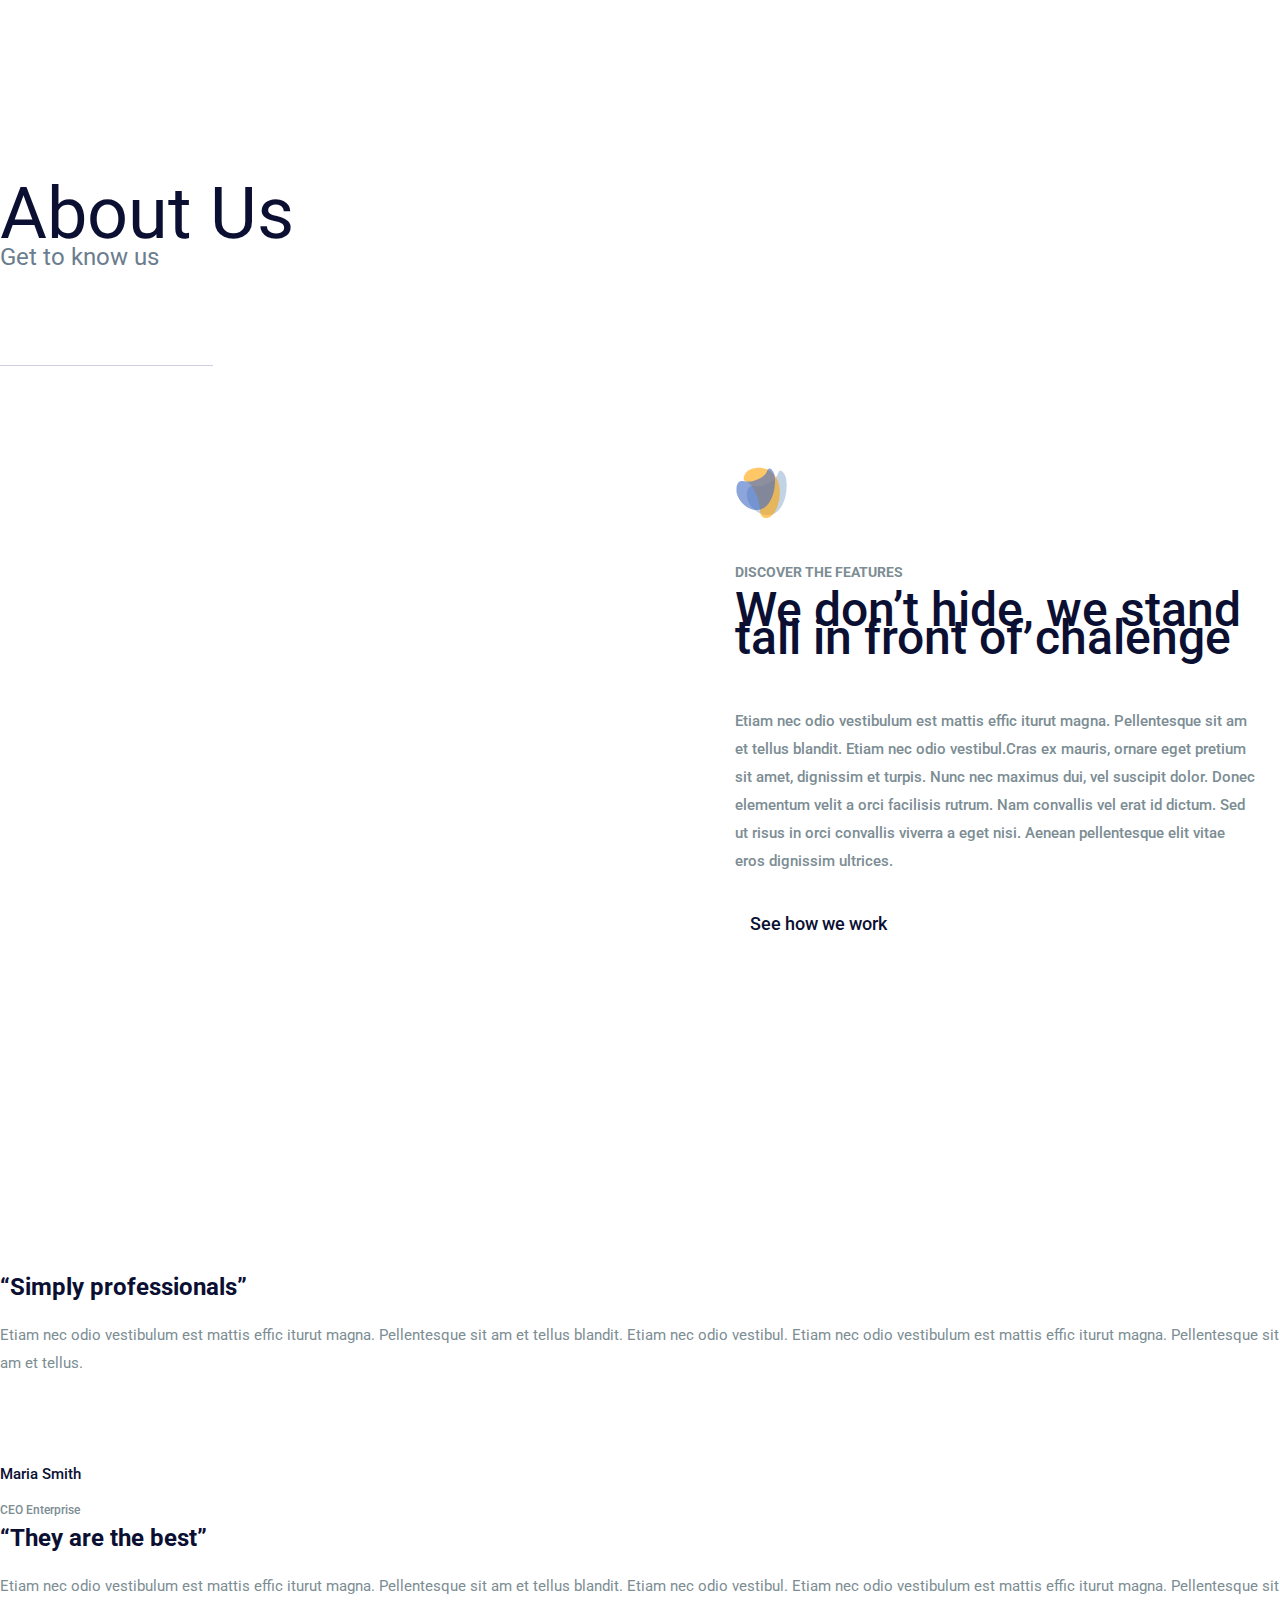
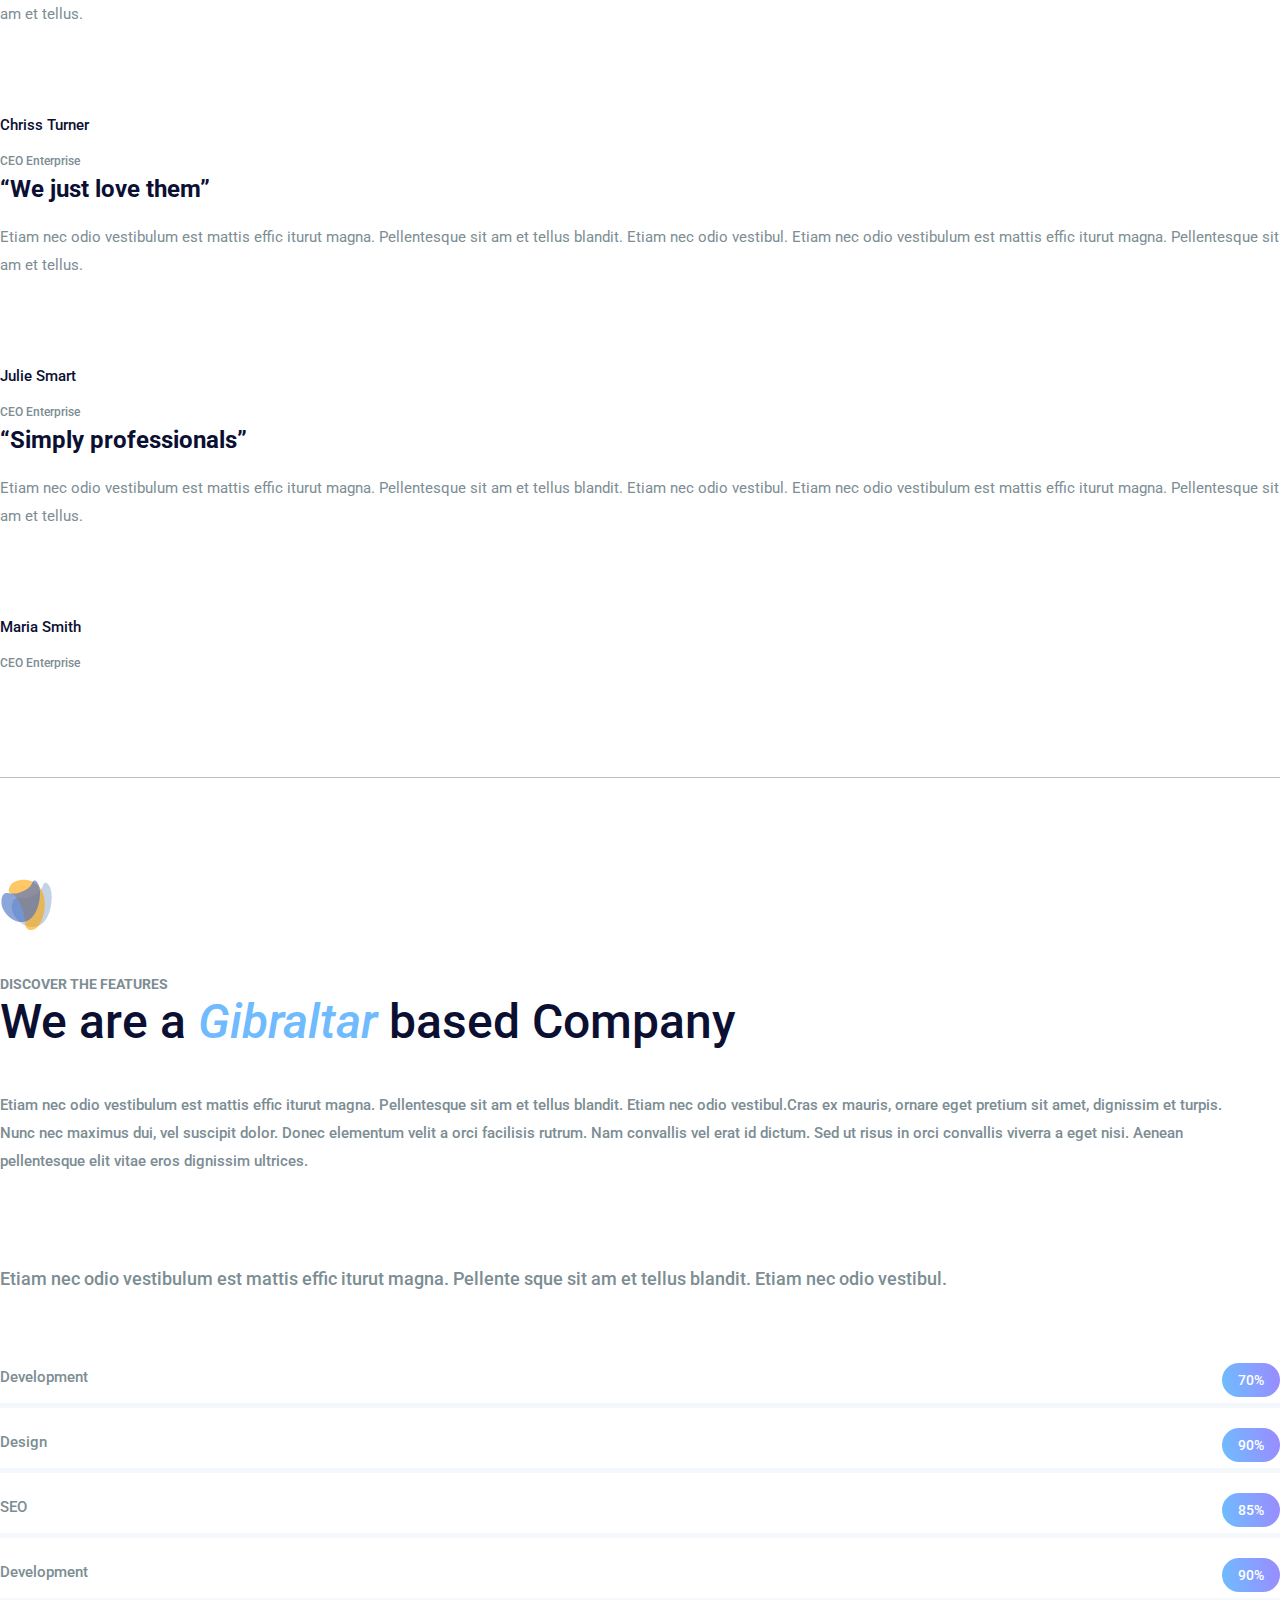
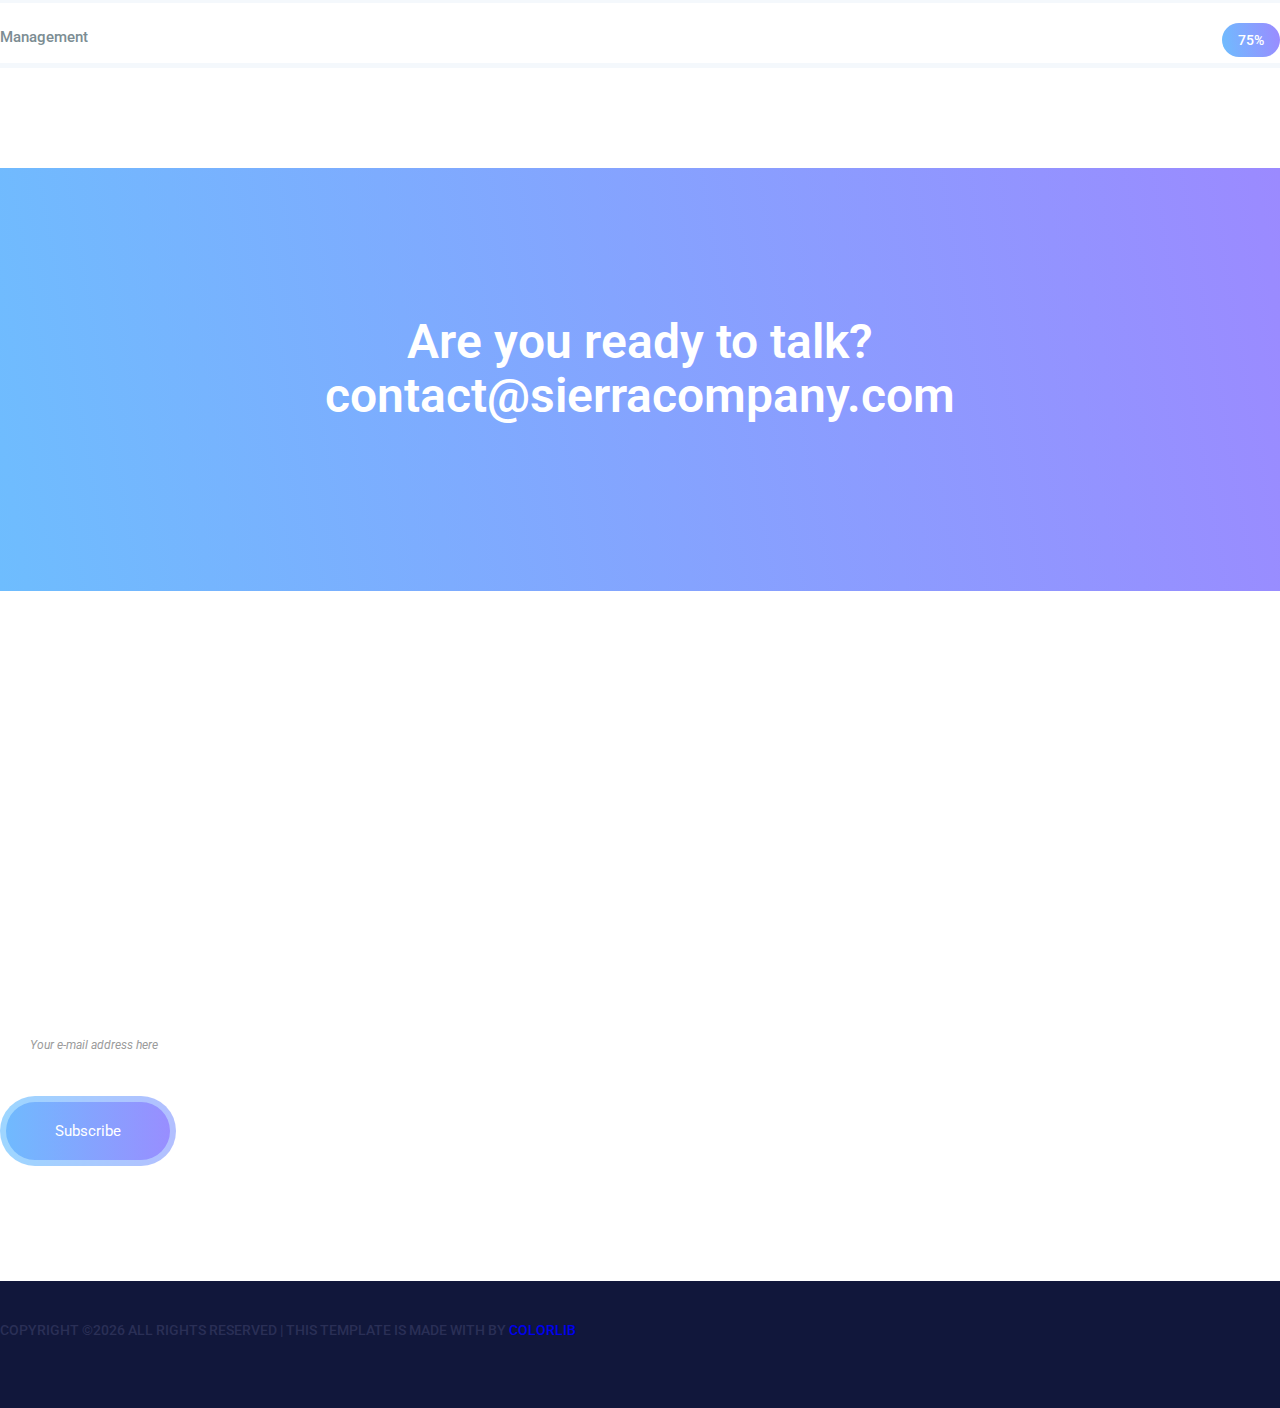
==== commit 051a5f09: "Update about-us.html" ====
--- a/about-us.html
+++ b/about-us.html
@@ -1,539 +1,349 @@
 <!DOCTYPE html>
 <html lang="en">
+    <head>
+        <meta charset="utf-8">
+        <meta http-equiv="X-UA-Compatible" content="IE=edge">
+        <meta name="viewport" content="width=device-width, initial-scale=1">
+        
+        <link rel="icon" href="img/fav-icon.png" type="image/x-icon" />
+        <!-- The above 3 meta tags *must* come first in the head; any other head content must come *after* these tags -->
+        <title>Sierra</title>
 
-<head>
-    <meta charset="utf-8">
-    <meta http-equiv="X-UA-Compatible" content="IE=edge">
-    <meta name="viewport" content="width=device-width, initial-scale=1">
+        <!-- Icon css link -->
+        <link href="css/font-awesome.min.css" rel="stylesheet">
+        <!-- Bootstrap -->
+        <link href="css/bootstrap.min.css" rel="stylesheet">
+        
+        <!-- Rev slider css -->
+        <link href="vendors/revolution/css/settings.css" rel="stylesheet">
+        <link href="vendors/revolution/css/layers.css" rel="stylesheet">
+        <link href="vendors/revolution/css/navigation.css" rel="stylesheet">
+        
+        <!-- Extra plugin css -->
+        <link href="vendors/owl-carousel/owl.carousel.min.css" rel="stylesheet">
+        <link href="vendors/magnify-popup/magnific-popup.css" rel="stylesheet">
+        
+        <link href="css/style.css" rel="stylesheet">
+        <link href="css/responsive.css" rel="stylesheet">
 
-    <link rel="icon" href="img/fav-icon.png" type="image/x-icon" />
-    <!-- The above 3 meta tags *must* come first in the head; any other head content must come *after* these tags -->
-    <title>Sierra</title>
-
-    <!-- Icon css link -->
-    <link href="css/font-awesome.min.css" rel="stylesheet">
-    <!-- Bootstrap -->
-    <link href="css/bootstrap.min.css" rel="stylesheet">
-
-    <!-- Rev slider css -->
-    <link href="vendors/revolution/css/settings.css" rel="stylesheet">
-    <link href="vendors/revolution/css/layers.css" rel="stylesheet">
-    <link href="vendors/revolution/css/navigation.css" rel="stylesheet">
-
-    <!-- Extra plugin css -->
-    <link href="vendors/owl-carousel/owl.carousel.min.css" rel="stylesheet">
-    <link href="vendors/magnify-popup/magnific-popup.css" rel="stylesheet">
-
-    <link href="css/style.css" rel="stylesheet">
-    <link href="css/responsive.css" rel="stylesheet">
-
-    <!-- HTML5 shim and Respond.js for IE8 support of HTML5 elements and media queries -->
-    <!-- WARNING: Respond.js doesn't work if you view the page via file:// -->
-    <!--[if lt IE 9]>
+        <!-- HTML5 shim and Respond.js for IE8 support of HTML5 elements and media queries -->
+        <!-- WARNING: Respond.js doesn't work if you view the page via file:// -->
+        <!--[if lt IE 9]>
         <script src="https://oss.maxcdn.com/html5shiv/3.7.3/html5shiv.min.js"></script>
         <script src="https://oss.maxcdn.com/respond/1.4.2/respond.min.js"></script>
         <![endif]-->
-</head>
+    </head>
+    <body>
+        
+        <!--================Header Menu Area =================-->
+        <!-- <header class="main_menu_area">
+            <nav class="navbar navbar-expand-lg navbar-light bg-light">
+                <a class="navbar-brand" href="#"><img src="img/logo.png" alt=""></a>
+                <button class="navbar-toggler" type="button" data-toggle="collapse" data-target="#navbarSupportedContent" aria-controls="navbarSupportedContent" aria-expanded="false" aria-label="Toggle navigation">
+                    <span></span>
+                    <span></span>
+                    <span></span>
+                </button>
 
-<body>
-
-    <!--================Header Menu Area =================-->
-    <header class="main_menu_area">
-        <nav class="navbar navbar-expand-lg navbar-light bg-light">
-            <a class="navbar-brand" href="#"><img src="img/logo.png" alt=""></a>
-            <button class="navbar-toggler" type="button" data-toggle="collapse" data-target="#navbarSupportedContent"
-                aria-controls="navbarSupportedContent" aria-expanded="false" aria-label="Toggle navigation">
-                <span></span>
-                <span></span>
-                <span></span>
-            </button>
-
-            <div class="collapse navbar-collapse" id="navbarSupportedContent">
-                <ul class="navbar-nav">
-                    <li class="nav-item"><a class="nav-link" href="index.html">Home</a></li>
-                    <li class="nav-item active"><a class="nav-link" href="about-us.html">About Us</a></li>
-                    <li class="nav-item"><a class="nav-link" href="service.html">Services</a></li>
-                    <li class="nav-item"><a class="nav-link" href="portfolio.html">Portfolio</a></li>
-                    <li class="nav-item dropdown submenu">
-                        <a class="nav-link dropdown-toggle" href="#" id="navbarDropdown" role="button"
-                            data-toggle="dropdown" aria-haspopup="true" aria-expanded="false">
+                <div class="collapse navbar-collapse" id="navbarSupportedContent">
+                    <ul class="navbar-nav">
+                        <li class="nav-item"><a class="nav-link" href="index.html">Home</a></li>
+                        <li class="nav-item active"><a class="nav-link" href="about-us.html">About Us</a></li>
+                        <li class="nav-item"><a class="nav-link" href="service.html">Services</a></li>
+                        <li class="nav-item"><a class="nav-link" href="portfolio.html">Portfolio</a></li>
+                        <li class="nav-item dropdown submenu">
+                            <a class="nav-link dropdown-toggle" href="#" id="navbarDropdown" role="button" data-toggle="dropdown" aria-haspopup="true" aria-expanded="false">
                             Blog
-                        </a>
-                        <ul class="dropdown-menu" aria-labelledby="navbarDropdown">
-                            <li class="nav-item"><a class="nav-link" href="blog.html">Blog</a></li>
-                            <li class="nav-item"><a class="nav-link" href="single-blog.html">Blog Details</a></li>
-                            <li class="nav-item"><a class="nav-link" href="elements.html">Elements</a></li>
+                            </a>
+                            <ul class="dropdown-menu" aria-labelledby="navbarDropdown">
+                                <li class="nav-item"><a class="nav-link" href="blog.html">Blog</a></li>
+                                <li class="nav-item"><a class="nav-link" href="single-blog.html">Blog Details</a></li>
+                                <li class="nav-item"><a class="nav-link" href="elements.html">Elements</a></li>
+                            </ul>
+                        </li>
+                        <li class="nav-item"><a class="nav-link" href="contact.html">Contact</a></li>
+                    </ul>
+                </div>
+            </nav>
+        </header> -->
+        <!--================End Header Menu Area =================-->
+        
+        <!--================Banner Area =================-->
+        <section class="banner_area">
+            <div class="container">
+                <div class="banner_inner_text">
+                    <h2>About Us</h2>
+                    <p>Get to know us</p>
+                </div>
+            </div>
+        </section>
+        <!--================End Banner Area =================-->
+        
+        <!--================Challange Area =================-->
+        <section class="challange_area p_100">
+            <div class="container-fluid">
+                <div class="row">
+                    <div class="col-lg-6">
+                        <div class="challange_text_inner">
+                            <div class="l_title">
+                                <img src="img/icon/title-icon.png" alt="">
+                                <h6>Discover the features</h6>
+                                <h2>We don’t hide, we stand tall in front of chalenge</h2>
+                            </div>
+                            <p>Etiam nec odio vestibulum est mattis effic iturut magna. Pellentesque sit am et tellus blandit. Etiam nec odio vestibul.Cras ex mauris, ornare eget pretium sit amet, dignissim et turpis. Nunc nec maximus dui, vel suscipit dolor. Donec elementum velit a orci facilisis rutrum. Nam convallis vel erat id dictum. Sed ut risus in orci convallis viverra a eget nisi. Aenean pellentesque elit vitae eros dignissim ultrices. </p>
+                            <div class="c_video">
+                                <a class="popup-youtube" href="https://www.youtube.com/watch?v=62QYQE6k7tg"><img src="img/icon/video-icon.png" alt="">See how we work </a>
+                            </div>
+                        </div>
+                    </div>
+                    <div class="col-lg-6 challange_img">
+                        <div class="challange_img_inner">
+                            <img class="img-fluid" src="img/popup-photo.jpg" alt="">
+                        </div>
+                    </div>
+                </div>
+            </div>
+        </section>
+        <!--================End Challange Area =================-->
+        
+        <!--================Testimonials Slider Area =================-->
+        <section class="testimonials_area">
+            <div class="container">
+                <div class="testimonials_slider owl-carousel">
+                    <div class="item">
+                        <div class="testi_item">
+                            <h3>“Simply professionals”</h3>
+                            <p>Etiam nec odio vestibulum est mattis effic iturut magna. Pellentesque sit am et tellus blandit. Etiam nec odio vestibul. Etiam nec odio vestibulum est mattis effic iturut magna. Pellentesque sit am et tellus.</p>
+                            <div class="media">
+                                <div class="d-flex">
+                                    <img class="rounded-circle" src="img/testimonials/testi-1.jpg" alt="">
+                                </div>
+                                <div class="media-body">
+                                    <h4>Maria Smith</h4>
+                                    <h5>CEO Enterprise</h5>
+                                </div>
+                            </div>
+                        </div>
+                    </div>
+                    <div class="item">
+                        <div class="testi_item">
+                            <h3>“They are the best”</h3>
+                            <p>Etiam nec odio vestibulum est mattis effic iturut magna. Pellentesque sit am et tellus blandit. Etiam nec odio vestibul. Etiam nec odio vestibulum est mattis effic iturut magna. Pellentesque sit am et tellus.</p>
+                            <div class="media">
+                                <div class="d-flex">
+                                    <img class="rounded-circle" src="img/testimonials/testi-2.jpg" alt="">
+                                </div>
+                                <div class="media-body">
+                                    <h4>Chriss Turner</h4>
+                                    <h5>CEO Enterprise</h5>
+                                </div>
+                            </div>
+                        </div>
+                    </div>
+                    <div class="item">
+                        <div class="testi_item">
+                            <h3>“We just love them”</h3>
+                            <p>Etiam nec odio vestibulum est mattis effic iturut magna. Pellentesque sit am et tellus blandit. Etiam nec odio vestibul. Etiam nec odio vestibulum est mattis effic iturut magna. Pellentesque sit am et tellus.</p>
+                            <div class="media">
+                                <div class="d-flex">
+                                    <img class="rounded-circle" src="img/testimonials/testi-3.jpg" alt="">
+                                </div>
+                                <div class="media-body">
+                                    <h4>Julie Smart</h4>
+                                    <h5>CEO Enterprise</h5>
+                                </div>
+                            </div>
+                        </div>
+                    </div>
+                    <div class="item">
+                        <div class="testi_item">
+                            <h3>“Simply professionals”</h3>
+                            <p>Etiam nec odio vestibulum est mattis effic iturut magna. Pellentesque sit am et tellus blandit. Etiam nec odio vestibul. Etiam nec odio vestibulum est mattis effic iturut magna. Pellentesque sit am et tellus.</p>
+                            <div class="media">
+                                <div class="d-flex">
+                                    <img class="rounded-circle" src="img/testimonials/testi-1.jpg" alt="">
+                                </div>
+                                <div class="media-body">
+                                    <h4>Maria Smith</h4>
+                                    <h5>CEO Enterprise</h5>
+                                </div>
+                            </div>
+                        </div>
+                    </div>
+                </div>
+            </div>
+        </section>
+        <!--================End Testimonials Slider Area =================-->
+        
+        <!--================We Are Company Area =================-->
+        <section class="we_company_area p_100">
+            <div class="container">
+                <div class="row company_inner">
+                    <div class="col-lg-6">
+                        <div class="left_company_text">
+                            <div class="l_title">
+                                <img src="img/icon/title-icon.png" alt="">
+                                <h6>Discover the features</h6>
+                                <h2>We are a <span>Gibraltar</span> based Company</h2>
+                            </div>
+                            <p>Etiam nec odio vestibulum est mattis effic iturut magna. Pellentesque sit am et tellus blandit. Etiam nec odio vestibul.Cras ex mauris, ornare eget pretium sit amet, dignissim et turpis. Nunc nec maximus dui, vel suscipit dolor. Donec elementum velit a orci facilisis rutrum. Nam convallis vel erat id dictum. Sed ut risus in orci convallis viverra a eget nisi. Aenean pellentesque elit vitae eros dignissim ultrices. </p>
+                        </div>
+                    </div>
+                    <div class="col-lg-6">
+                        <div class="company_skill">
+                            <p>Etiam nec odio vestibulum est mattis effic iturut magna. Pellente sque sit am et tellus blandit. Etiam nec odio vestibul.</p>
+                            <div class="our_skill_inner">
+                                <div class="single_skill">
+                                    <h3>Development</h3>
+                                    <div class="progress" data-value="70">
+                                        <div class="progress-bar">
+                                            <div class="progress_parcent"><span class="counter">70</span>%</div>
+                                        </div>
+                                    </div>
+                                </div>
+                                <div class="single_skill">
+                                    <h3>Design</h3>
+                                    <div class="progress" data-value="90">
+                                        <div class="progress-bar">
+                                            <div class="progress_parcent"><span class="counter">90</span>%</div>
+                                        </div>
+                                    </div>
+                                </div>
+                                <div class="single_skill">
+                                    <h3>SEO</h3>
+                                    <div class="progress" data-value="85">
+                                        <div class="progress-bar">
+                                            <div class="progress_parcent"><span class="counter">85</span>%</div>
+                                        </div>
+                                    </div>
+                                </div>
+                                <div class="single_skill">
+                                    <h3>Development</h3>
+                                    <div class="progress" data-value="90">
+                                        <div class="progress-bar">
+                                            <div class="progress_parcent"><span class="counter">90</span>%</div>
+                                        </div>
+                                    </div>
+                                </div>
+                                <div class="single_skill">
+                                    <h3>Management</h3>
+                                    <div class="progress" data-value="75">
+                                        <div class="progress-bar">
+                                            <div class="progress_parcent"><span class="counter">75</span>%</div>
+                                        </div>
+                                    </div>
+                                </div>
+                            </div>
+                        </div>
+                    </div>
+                </div>
+            </div>
+        </section>
+        <!--================End We Are Company Area =================-->
+        
+        <!--================End We Are Company Area =================-->
+        <section class="talk_area">
+            <div class="container">
+                <div class="talk_text">
+                    <h4>Are you ready to talk?</h4>
+                    <a href="mailto:contact@sierracompany.com">contact@sierracompany.com</a>
+                </div>
+            </div>
+        </section>
+        <!--================End We Are Company Area =================-->
+        
+        <!--================Footer Area =================-->
+        <footer class="footr_area">
+            <div class="footer_widget_area">
+                <div class="container">
+                    <div class="row footer_widget_inner">
+                        <div class="col-lg-4 col-sm-6">
+                            <aside class="f_widget f_about_widget">
+                                <img src="img/footer-logo.png" alt="">
+                                <p>Cras ex mauris, ornare eget pretium sit amet, dignissim et turpis. Nunc nec maximus dui, vel suscipit dolor. Donec elementum velit a orci facilisis rutrum.</p>
+                            </aside>
+                        </div>
+                        <div class="col-lg-4 col-sm-6">
+                            <aside class="f_widget f_insta_widget">
+                                <div class="f_title">
+                                    <h3>Instagram</h3>
+                                </div>
+                                <ul>
+                                    <li><a href="#"><img src="img/instagram/ins-1.jpg" alt=""></a></li>
+                                    <li><a href="#"><img src="img/instagram/ins-2.jpg" alt=""></a></li>
+                                    <li><a href="#"><img src="img/instagram/ins-3.jpg" alt=""></a></li>
+                                    <li><a href="#"><img src="img/instagram/ins-4.jpg" alt=""></a></li>
+                                    <li><a href="#"><img src="img/instagram/ins-5.jpg" alt=""></a></li>
+                                    <li><a href="#"><img src="img/instagram/ins-6.jpg" alt=""></a></li>
+                                    <li><a href="#"><img src="img/instagram/ins-7.jpg" alt=""></a></li>
+                                    <li><a href="#"><img src="img/instagram/ins-8.jpg" alt=""></a></li>
+                                </ul>
+                            </aside>
+                        </div>
+                        <div class="col-lg-4 col-sm-6">
+                            <aside class="f_widget f_subs_widget">
+                                <div class="f_title">
+                                    <h3>Subscribe to newsletter</h3>
+                                </div>
+                                <div class="input-group">
+                                    <input type="text" class="form-control" placeholder="Your e-mail address here" aria-label="Your e-mail address here">
+                                    <span class="input-group-btn">
+                                        <button class="btn btn-secondary submit_btn" type="button">Subscribe</button>
+                                    </span>
+                                </div>
+                            </aside>
+                        </div>
+                    </div>
+                </div>
+            </div>
+            <div class="footer_copyright">
+                <div class="container">
+                    <div class="float-sm-left">
+                        <h5><!-- Link back to Colorlib can't be removed. Template is licensed under CC BY 3.0. -->
+Copyright &copy;<script>document.write(new Date().getFullYear());</script> All rights reserved | This template is made with <i class="fa fa-heart-o" aria-hidden="true"></i> by <a href="https://colorlib.com" target="_blank">Colorlib</a>
+<!-- Link back to Colorlib can't be removed. Template is licensed under CC BY 3.0. --></h5>
+                    </div>
+                    <div class="float-sm-right">
+                        <ul>
+                            <li><a href="#"><i class="fa fa-pinterest"></i></a></li>
+                            <li><a href="#"><i class="fa fa-facebook"></i></a></li>
+                            <li><a href="#"><i class="fa fa-twitter"></i></a></li>
+                            <li><a href="#"><i class="fa fa-dribbble"></i></a></li>
+                            <li><a href="#"><i class="fa fa-behance"></i></a></li>
+                            <li><a href="#"><i class="fa fa-linkedin"></i></a></li>
                         </ul>
-                    </li>
-                    <li class="nav-item"><a class="nav-link" href="contact.html">Contact</a></li>
-                </ul>
-            </div>
-        </nav>
-    </header>
-    <!--================End Header Menu Area =================-->
-
-    <!--================Banner Area =================-->
-    <section class="banner_area">
-        <div class="container">
-            <div class="banner_inner_text">
-                <h2>About Us</h2>
-                <p>Get to know us</p>
-            </div>
-        </div>
-    </section>
-    <!--================End Banner Area =================-->
-
-    <!--================About Us =================-->
-    <section class="challange_area p_100">
-        <div class="container-fluid">
-            <div class="row">
-                <div class="col-lg-6">
-                    <div class="challange_text_inner">
-                        <div class="l_title">
-                            <img src="img/ArtClubLogo.png" alt="">
-                            <!-- <h6>Discover the features</h6> -->
-                            <h2>Art is a line around your thoughts.</h2>
-                        </div>
-                        <p>
-                            We, as the most sensible and diligent species on this planet, tend to have our minds
-                            frequently occupied by diverse thoughts and ideas and therefore, it is only fair that those
-                            ideas find a way or another to be articulated for the world to appreciate them.
-                            <br><br>
-                            Art is one such way among many others.
-                            <br><br>
-                            The Medicaps Art and Creativity Club aims to develop and promote the arts culture amongst
-                            students on the campus. The club is open to all students who want to be creative and have an
-                            artistic expression. We, through our exclusive, enthralling and fun activities that are
-                            organised throughout the year, try to create a vibrant and alluring atmosphere on the
-                            campus.
-
-                        </p>
-                        <!-- <div class="c_video">
-                                <a class="popup-youtube" href="https://www.youtube.com/watch?v=62QYQE6k7tg"><img src="img/icon/video-icon.png" alt="">See how we work </a>
-                            </div> -->
-                    </div>
-                </div>
-                <div class="col-lg-6 challange_img">
-                    <div class="challange_img_inner">
-                        <img class="img-fluid" src="img/popup-photo.jpg" alt="">
-                    </div>
-                </div>
-            </div>
-        </div>
-    </section>
-    <!--================End About Us =================-->
-
-    <!-- ================Vision and Mission ================= -->
-    <section class="challange_area p_100">
-        <div class="container-fluid">
-            <div class="row">
-                <div class="col-lg-6">
-                    <div class="challange_text_inner">
-                        <div class="l_title">
-                            <!-- <img src="img/ArtClubLogo.png" alt=""> -->
-                            <!-- <h6>Discover the features</h6> -->
-                            <h2>Vision</h2>
-                        </div>
-                        <p>
-                            "Every artist was first an amateur.” The goal of Medi-Caps Art and Creativity Club is to
-                            enrich student's lives and complement school-based art education. To empower the students to
-                            become confident, articulate and creative adults who will contribute as active citizens to
-                            the society.
-
-                        </p>
-                        <br>
-
-                        <div class="l_title">
-                            <!-- <img src="img/ArtClubLogo.png" alt=""> -->
-                            <!-- <h6>Discover the features</h6> -->
-                            <h2>Mission</h2>
-                        </div>
-                        <p>
-                            The Art and Creativity Club at Medi-Caps University is dedicated to promoting all aspects of
-                            artistic creativity. Here, you'll find a bunch of enthusiastic and creative individuals
-                            organizing various workshops, competitions, and events throughout the academic year. The
-                            club members will get to volunteer in these events, organise, meet artists, scrutinize and
-                            suggest on participants' artwork and contribute with their creativity.
-
-                        </p>
-
-                        <div class="l_title">
-                            <!-- <img src="img/ArtClubLogo.png" alt=""> -->
-                            <!-- <h6>Discover the features</h6> -->
-                            <h2>Faculties</h2>
-                        </div>
-                        <p>
-                            Our faculties in charge, who stay behind the scenes, make sure that every event is executed
-                            efficiently and flawlessly. They are always there to guide and support us whenever required.
-                            They keep us engaged and make us feel more like a family.
-
-                        </p>
-                        <!-- <div class="c_video">
-                                <a class="popup-youtube" href="https://www.youtube.com/watch?v=62QYQE6k7tg"><img src="img/icon/video-icon.png" alt="">See how we work </a>
-                            </div> -->
-                    </div>
-                </div>
-                <div class="col-lg-6 challange_img">
-                    <div class="challange_img_inner">
-                        <img class="img-fluid" src="img/popup-photo.jpg" alt="">
-                    </div>
-                </div>
-            </div>
-        </div>
-    </section>
-    <!--================End Vision and Mission =================-->
-
-    <!--================Faculties =================-->
-
-
-
-    <!--================End Faculties =================-->
-
-    <!--================Testimonials Slider Area (Faculties)=================-->
-    <section class="testimonials_area">
-        <div class="container">
-            <div class="testimonials_slider owl-carousel">
-                <div class="item">
-                    <div class="testi_item">
-                        <h3>“Simply professionals”</h3>
-                        <p>Etiam nec odio vestibulum est mattis effic iturut magna. Pellentesque sit am et tellus
-                            blandit. Etiam nec odio vestibul. Etiam nec odio vestibulum est mattis effic iturut magna.
-                            Pellentesque sit am et tellus.</p>
-                        <div class="media">
-                            <div class="d-flex">
-                                <img class="rounded-circle" src="img/testimonials/testi-1.jpg" alt="">
-                            </div>
-                            <div class="media-body">
-                                <h4>Maria Smith</h4>
-                                <h5>CEO Enterprise</h5>
-                            </div>
-                        </div>
-                    </div>
-                </div>
-                <div class="item">
-                    <div class="testi_item">
-                        <h3>“They are the best”</h3>
-                        <p>Etiam nec odio vestibulum est mattis effic iturut magna. Pellentesque sit am et tellus
-                            blandit. Etiam nec odio vestibul. Etiam nec odio vestibulum est mattis effic iturut magna.
-                            Pellentesque sit am et tellus.</p>
-                        <div class="media">
-                            <div class="d-flex">
-                                <img class="rounded-circle" src="img/testimonials/testi-2.jpg" alt="">
-                            </div>
-                            <div class="media-body">
-                                <h4>Chriss Turner</h4>
-                                <h5>CEO Enterprise</h5>
-                            </div>
-                        </div>
-                    </div>
-                </div>
-                <div class="item">
-                    <div class="testi_item">
-                        <h3>“We just love them”</h3>
-                        <p>Etiam nec odio vestibulum est mattis effic iturut magna. Pellentesque sit am et tellus
-                            blandit. Etiam nec odio vestibul. Etiam nec odio vestibulum est mattis effic iturut magna.
-                            Pellentesque sit am et tellus.</p>
-                        <div class="media">
-                            <div class="d-flex">
-                                <img class="rounded-circle" src="img/testimonials/testi-3.jpg" alt="">
-                            </div>
-                            <div class="media-body">
-                                <h4>Julie Smart</h4>
-                                <h5>CEO Enterprise</h5>
-                            </div>
-                        </div>
-                    </div>
-                </div>
-                <div class="item">
-                    <div class="testi_item">
-                        <h3>“Simply professionals”</h3>
-                        <p>Etiam nec odio vestibulum est mattis effic iturut magna. Pellentesque sit am et tellus
-                            blandit. Etiam nec odio vestibul. Etiam nec odio vestibulum est mattis effic iturut magna.
-                            Pellentesque sit am et tellus.</p>
-                        <div class="media">
-                            <div class="d-flex">
-                                <img class="rounded-circle" src="img/testimonials/testi-1.jpg" alt="">
-                            </div>
-                            <div class="media-body">
-                                <h4>Maria Smith</h4>
-                                <h5>CEO Enterprise</h5>
-                            </div>
-                        </div>
-                    </div>
-                </div>
-            </div>
-        </div>
-    </section>
-    <!--================End Testimonials Slider Area (Faculties)=================-->
-
-    <!--================Testimonials Slider Area (Faculties)=================-->
-    <section class="testimonials_area">
-        <div class="container">
-            <div class="testimonials_slider owl-carousel">
-                <div class="item">
-                    <div class="testi_item">
-                        <h3>“Simply professionals”</h3>
-                        <p>Etiam nec odio vestibulum est mattis effic iturut magna. Pellentesque sit am et tellus
-                            blandit. Etiam nec odio vestibul. Etiam nec odio vestibulum est mattis effic iturut magna.
-                            Pellentesque sit am et tellus.</p>
-                        <div class="media">
-                            <div class="d-flex">
-                                <img class="rounded-circle" src="img/testimonials/testi-1.jpg" alt="">
-                            </div>
-                            <div class="media-body">
-                                <h4>Maria Smith</h4>
-                                <h5>CEO Enterprise</h5>
-                            </div>
-                        </div>
-                    </div>
-                </div>
-                <div class="item">
-                    <div class="testi_item">
-                        <h3>“They are the best”</h3>
-                        <p>Etiam nec odio vestibulum est mattis effic iturut magna. Pellentesque sit am et tellus
-                            blandit. Etiam nec odio vestibul. Etiam nec odio vestibulum est mattis effic iturut magna.
-                            Pellentesque sit am et tellus.</p>
-                        <div class="media">
-                            <div class="d-flex">
-                                <img class="rounded-circle" src="img/testimonials/testi-2.jpg" alt="">
-                            </div>
-                            <div class="media-body">
-                                <h4>Chriss Turner</h4>
-                                <h5>CEO Enterprise</h5>
-                            </div>
-                        </div>
-                    </div>
-                </div>
-                <div class="item">
-                    <div class="testi_item">
-                        <h3>“We just love them”</h3>
-                        <p>Etiam nec odio vestibulum est mattis effic iturut magna. Pellentesque sit am et tellus
-                            blandit. Etiam nec odio vestibul. Etiam nec odio vestibulum est mattis effic iturut magna.
-                            Pellentesque sit am et tellus.</p>
-                        <div class="media">
-                            <div class="d-flex">
-                                <img class="rounded-circle" src="img/testimonials/testi-3.jpg" alt="">
-                            </div>
-                            <div class="media-body">
-                                <h4>Julie Smart</h4>
-                                <h5>CEO Enterprise</h5>
-                            </div>
-                        </div>
-                    </div>
-                </div>
-                <div class="item">
-                    <div class="testi_item">
-                        <h3>“Simply professionals”</h3>
-                        <p>Etiam nec odio vestibulum est mattis effic iturut magna. Pellentesque sit am et tellus
-                            blandit. Etiam nec odio vestibul. Etiam nec odio vestibulum est mattis effic iturut magna.
-                            Pellentesque sit am et tellus.</p>
-                        <div class="media">
-                            <div class="d-flex">
-                                <img class="rounded-circle" src="img/testimonials/testi-1.jpg" alt="">
-                            </div>
-                            <div class="media-body">
-                                <h4>Maria Smith</h4>
-                                <h5>CEO Enterprise</h5>
-                            </div>
-                        </div>
-                    </div>
-                </div>
-            </div>
-        </div>
-    </section>
-    <!--================End Testimonials Slider Area (Faculties)=================-->
-
-    <!--================We Are Company Area =================-->
-    <section class="we_company_area p_100">
-        <div class="container">
-            <div class="row company_inner">
-                <div class="col-lg-6">
-                    <div class="left_company_text">
-                        <div class="l_title">
-                            <img src="img/ArtClubLogo.png" alt="">
-                            <!-- <h6>Discover the features</h6> -->
-                            <!-- <h2>We are a <span>Gibraltar</span> based Company</h2> -->
-                            <h2>Club Activities</h2>
-                        </div>
-                        <p>Etiam nec odio vestibulum est mattis effic iturut magna. Pellentesque sit am et tellus
-                            blandit. Etiam nec odio vestibul.Cras ex mauris, ornare eget pretium sit amet, dignissim et
-                            turpis. Nunc nec maximus dui, vel suscipit dolor. Donec elementum velit a orci facilisis
-                            rutrum. Nam convallis vel erat id dictum. Sed ut risus in orci convallis viverra a eget
-                            nisi. Aenean pellentesque elit vitae eros dignissim ultrices. </p>
-                    </div>
-                </div>
-                <div class="col-lg-6">
-                    <div class="company_skill">
-                        <p>Etiam nec odio vestibulum est mattis effic iturut magna. Pellente sque sit am et tellus
-                            blandit. Etiam nec odio vestibul.</p>
-                        <div class="our_skill_inner">
-                            <div class="single_skill">
-                                <h3>Skills</h3>
-                                <div class="progress" data-value="90">
-                                    <div class="progress-bar">
-                                        <div class="progress_parcent"><span class="counter">90</span>%</div>
-                                    </div>
-                                </div>
-                            </div>
-                            <div class="single_skill">
-                                <h3>Creativity</h3>
-                                <div class="progress" data-value="95">
-                                    <div class="progress-bar">
-                                        <div class="progress_parcent"><span class="counter">95</span>%</div>
-                                    </div>
-                                </div>
-                            </div>
-                            <div class="single_skill">
-                                <h3>Team Work</h3>
-                                <div class="progress" data-value="85">
-                                    <div class="progress-bar">
-                                        <div class="progress_parcent"><span class="counter">85</span>%</div>
-                                    </div>
-                                </div>
-                            </div>
-                            <div class="single_skill">
-                                <h3>Productivity</h3>
-                                <div class="progress" data-value="90">
-                                    <div class="progress-bar">
-                                        <div class="progress_parcent"><span class="counter">90</span>%</div>
-                                    </div>
-                                </div>
-                            </div>
-                            <div class="single_skill">
-                                <h3>Efficiency</h3>
-                                <div class="progress" data-value="85">
-                                    <div class="progress-bar">
-                                        <div class="progress_parcent"><span class="counter">85</span>%</div>
-                                    </div>
-                                </div>
-                            </div>
-                        </div>
-                    </div>
-                </div>
-            </div>
-        </div>
-    </section>
-    <!--================End We Are Company Area =================-->
-
-    <!--================End We Are Company Area =================-->
-    <section class="talk_area">
-        <div class="container">
-            <div class="talk_text">
-                <h4>Are you ready to bring out the artist in you!</h4>
-                <a href="http://medicapsartclub@gmail.com">medicapsartclub@gmail.com</a>
-            </div>
-        </div>
-    </section>
-    <!--================End We Are Company Area =================-->
-
-    <!--================Footer Area =================-->
-    <footer class="footr_area">
-        <div class="footer_widget_area">
-            <div class="container">
-                <div class="row footer_widget_inner">
-                    <div class="col-lg-4 col-sm-6">
-                        <aside class="f_widget f_about_widget">
-                            <img src="img/footer-logo.png" alt="">
-                            <p>Cras ex mauris, ornare eget pretium sit amet, dignissim et turpis. Nunc nec maximus dui,
-                                vel suscipit dolor. Donec elementum velit a orci facilisis rutrum.</p>
-                        </aside>
-                    </div>
-                    <div class="col-lg-4 col-sm-6">
-                        <aside class="f_widget f_insta_widget">
-                            <div class="f_title">
-                                <h3>Instagram</h3>
-                            </div>
-                            <ul>
-                                <li><a href="https://www.instagram.com/p/CHN5Y-blS_e/"><img
-                                            src="img/instagram/ins-1.jpg" alt=""></a></li>
-                                <li><a href="https://www.instagram.com/p/CHN5XcWlh6S/"><img
-                                            src="img/instagram/ins-2.jpg" alt=""></a></li>
-                                <li><a href="https://www.instagram.com/p/CHN5V6elq9u/"><img
-                                            src="img/instagram/ins-3.jpg" alt=""></a></li>
-                                <li><a href="https://www.instagram.com/p/CHN5TEVFrxJ/"><img
-                                            src="img/instagram/ins-4.jpg" alt=""></a></li>
-                                <li><a href="https://www.instagram.com/p/CHN5RiQl8F7/"><img
-                                            src="img/instagram/ins-5.jpg" alt=""></a></li>
-                                <li><a href="https://www.instagram.com/p/CHN5P5gFxpX/"><img
-                                            src="img/instagram/ins-6.jpg" alt=""></a></li>
-                                <li><a href="https://www.instagram.com/p/CHN5ONCl7EB/"><img
-                                            src="img/instagram/ins-7.jpg" alt=""></a></li>
-                                <li><a href="https://www.instagram.com/p/CHN5ML4l6t6/"><img
-                                            src="img/instagram/ins-8.jpg" alt=""></a></li>
-                            </ul>
-                        </aside>
-                    </div>
-                    <div class="col-lg-4 col-sm-6">
-                        <aside class="f_widget f_subs_widget">
-                            <div class="f_title">
-                                <h3>Subscribe to newsletter</h3>
-                            </div>
-                            <div class="input-group">
-                                <input type="text" class="form-control" placeholder="Your e-mail address here"
-                                    aria-label="Your e-mail address here">
-                                <span class="input-group-btn">
-                                    <button class="btn btn-secondary submit_btn" type="button">Subscribe</button>
-                                </span>
-                            </div>
-                        </aside>
-                    </div>
-                </div>
-            </div>
-        </div>
-        <div class="footer_copyright">
-            <div class="container">
-                <div class="float-sm-left">
-                    <h5>
-                        <!-- Link back to Colorlib can't be removed. Template is licensed under CC BY 3.0. -->
-                        Copyright &copy;
-                        <script>document.write(new Date().getFullYear());</script> All rights reserved | This template
-                        is made with <i class="fa fa-heart-o" aria-hidden="true"></i> by <a href="https://colorlib.com"
-                            target="_blank">Colorlib</a>
-                        <!-- Link back to Colorlib can't be removed. Template is licensed under CC BY 3.0. -->
-                    </h5>
-                </div>
-                <div class="float-sm-right">
-                    <ul>
-                        <li><a href="#"><i class="fa fa-pinterest"></i></a></li>
-                        <li><a href="#"><i class="fa fa-facebook"></i></a></li>
-                        <li><a href="#"><i class="fa fa-twitter"></i></a></li>
-                        <li><a href="#"><i class="fa fa-dribbble"></i></a></li>
-                        <li><a href="#"><i class="fa fa-behance"></i></a></li>
-                        <li><a href="#"><i class="fa fa-linkedin"></i></a></li>
-                    </ul>
-                </div>
-            </div>
-        </div>
-    </footer>
-    <!--================End Footer Area =================-->
-
-
-
-
-    <!-- jQuery (necessary for Bootstrap's JavaScript plugins) -->
-    <script src="js/jquery-3.2.1.min.js"></script>
-    <!-- Include all compiled plugins (below), or include individual files as needed -->
-    <script src="js/popper.min.js"></script>
-    <script src="js/bootstrap.min.js"></script>
-    <!-- Rev slider js -->
-    <script src="vendors/revolution/js/jquery.themepunch.tools.min.js"></script>
-    <script src="vendors/revolution/js/jquery.themepunch.revolution.min.js"></script>
-    <script src="vendors/revolution/js/extensions/revolution.extension.actions.min.js"></script>
-    <script src="vendors/revolution/js/extensions/revolution.extension.video.min.js"></script>
-    <script src="vendors/revolution/js/extensions/revolution.extension.slideanims.min.js"></script>
-    <script src="vendors/revolution/js/extensions/revolution.extension.layeranimation.min.js"></script>
-    <script src="vendors/revolution/js/extensions/revolution.extension.navigation.min.js"></script>
-    <script src="vendors/revolution/js/extensions/revolution.extension.slideanims.min.js"></script>
-    <!-- Extra plugin css -->
-    <script src="vendors/counterup/jquery.waypoints.min.js"></script>
-    <script src="vendors/counterup/jquery.counterup.min.js"></script>
-    <script src="vendors/counterup/apear.js"></script>
-    <script src="vendors/counterup/countto.js"></script>
-    <script src="vendors/owl-carousel/owl.carousel.min.js"></script>
-    <script src="vendors/magnify-popup/jquery.magnific-popup.min.js"></script>
-    <script src="js/smoothscroll.js"></script>
-
-    <script src="js/theme.js"></script>
-</body>
-
+                    </div>
+                </div>
+            </div>
+        </footer>
+        <!--================End Footer Area =================-->
+        
+        
+        
+        
+        <!-- jQuery (necessary for Bootstrap's JavaScript plugins) -->
+        <script src="js/jquery-3.2.1.min.js"></script>
+        <!-- Include all compiled plugins (below), or include individual files as needed -->
+        <script src="js/popper.min.js"></script>
+        <script src="js/bootstrap.min.js"></script>
+        <!-- Rev slider js -->
+        <script src="vendors/revolution/js/jquery.themepunch.tools.min.js"></script>
+        <script src="vendors/revolution/js/jquery.themepunch.revolution.min.js"></script>
+        <script src="vendors/revolution/js/extensions/revolution.extension.actions.min.js"></script>
+        <script src="vendors/revolution/js/extensions/revolution.extension.video.min.js"></script>
+        <script src="vendors/revolution/js/extensions/revolution.extension.slideanims.min.js"></script>
+        <script src="vendors/revolution/js/extensions/revolution.extension.layeranimation.min.js"></script>
+        <script src="vendors/revolution/js/extensions/revolution.extension.navigation.min.js"></script>
+        <script src="vendors/revolution/js/extensions/revolution.extension.slideanims.min.js"></script>
+        <!-- Extra plugin css -->
+        <script src="vendors/counterup/jquery.waypoints.min.js"></script>
+        <script src="vendors/counterup/jquery.counterup.min.js"></script> 
+        <script src="vendors/counterup/apear.js"></script>
+        <script src="vendors/counterup/countto.js"></script>
+        <script src="vendors/owl-carousel/owl.carousel.min.js"></script>
+        <script src="vendors/magnify-popup/jquery.magnific-popup.min.js"></script>
+        <script src="js/smoothscroll.js"></script>
+        
+        <script src="js/theme.js"></script>
+    </body>
 </html>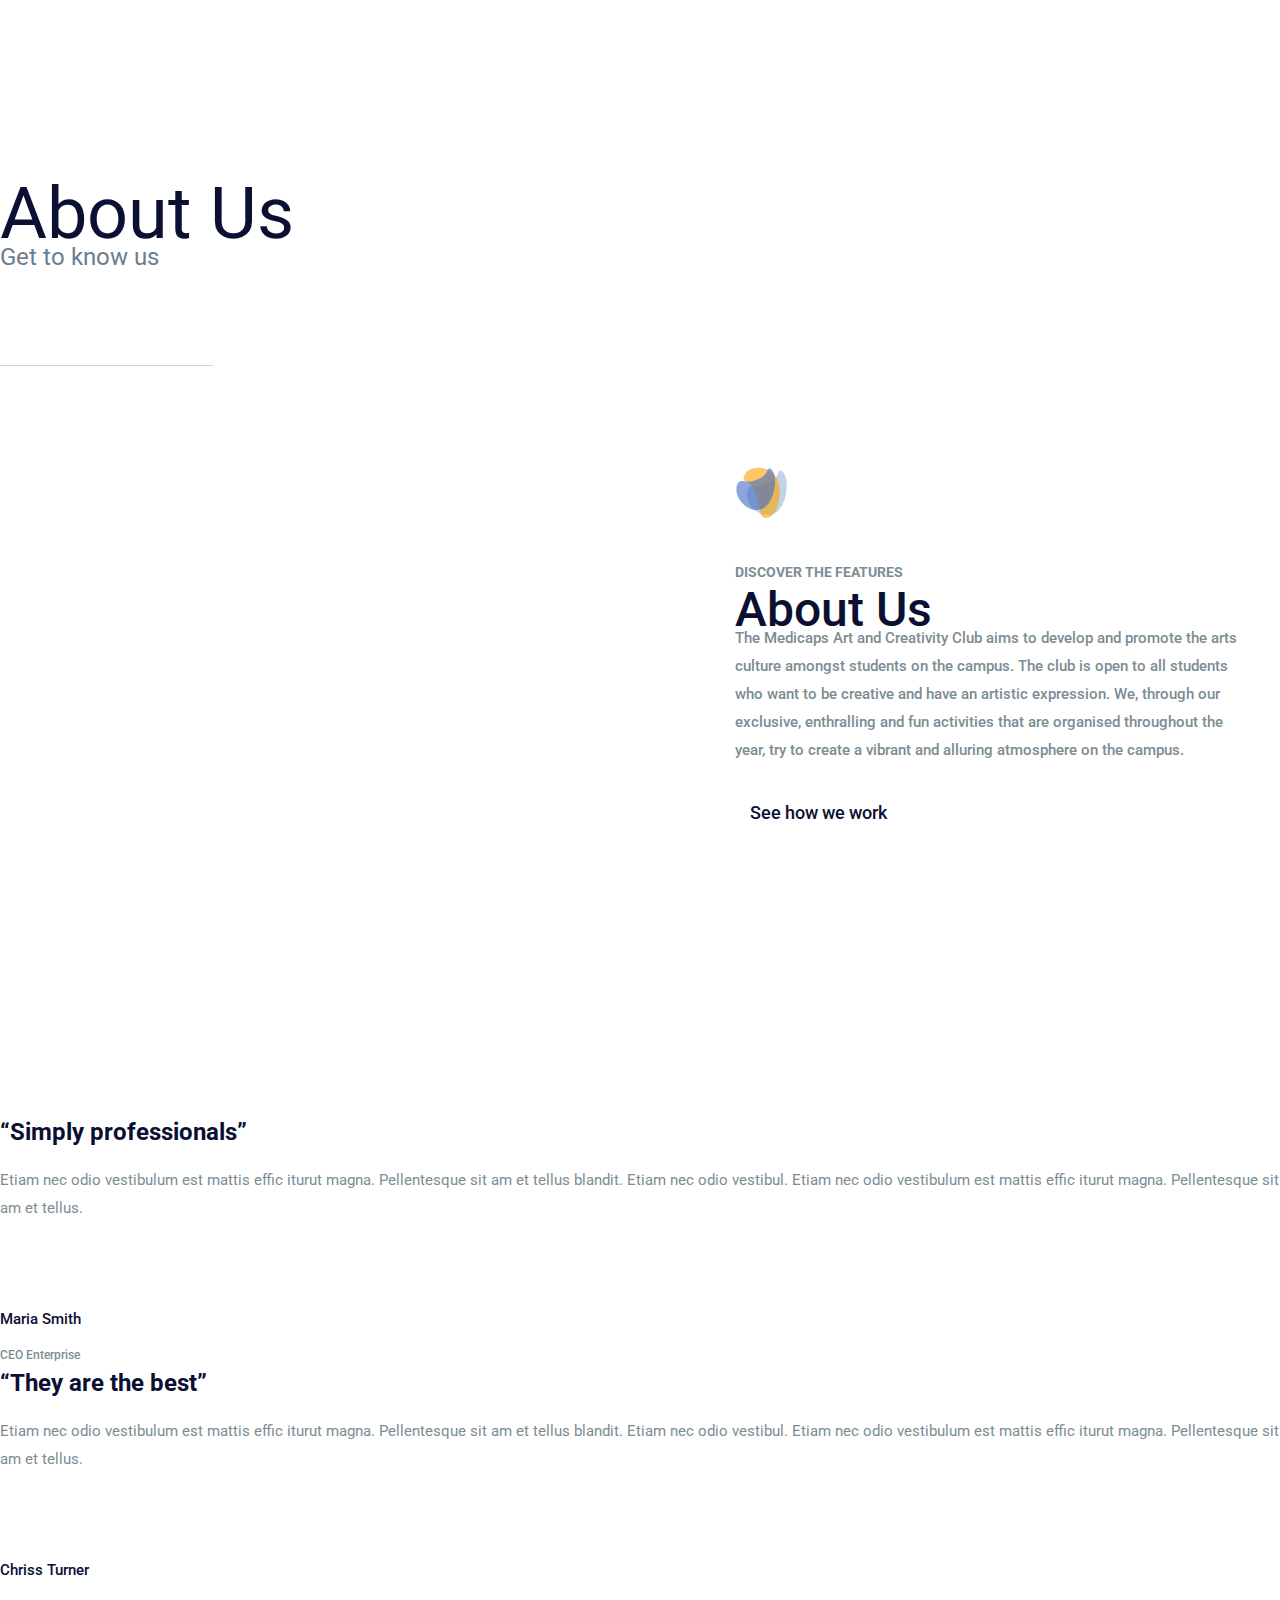
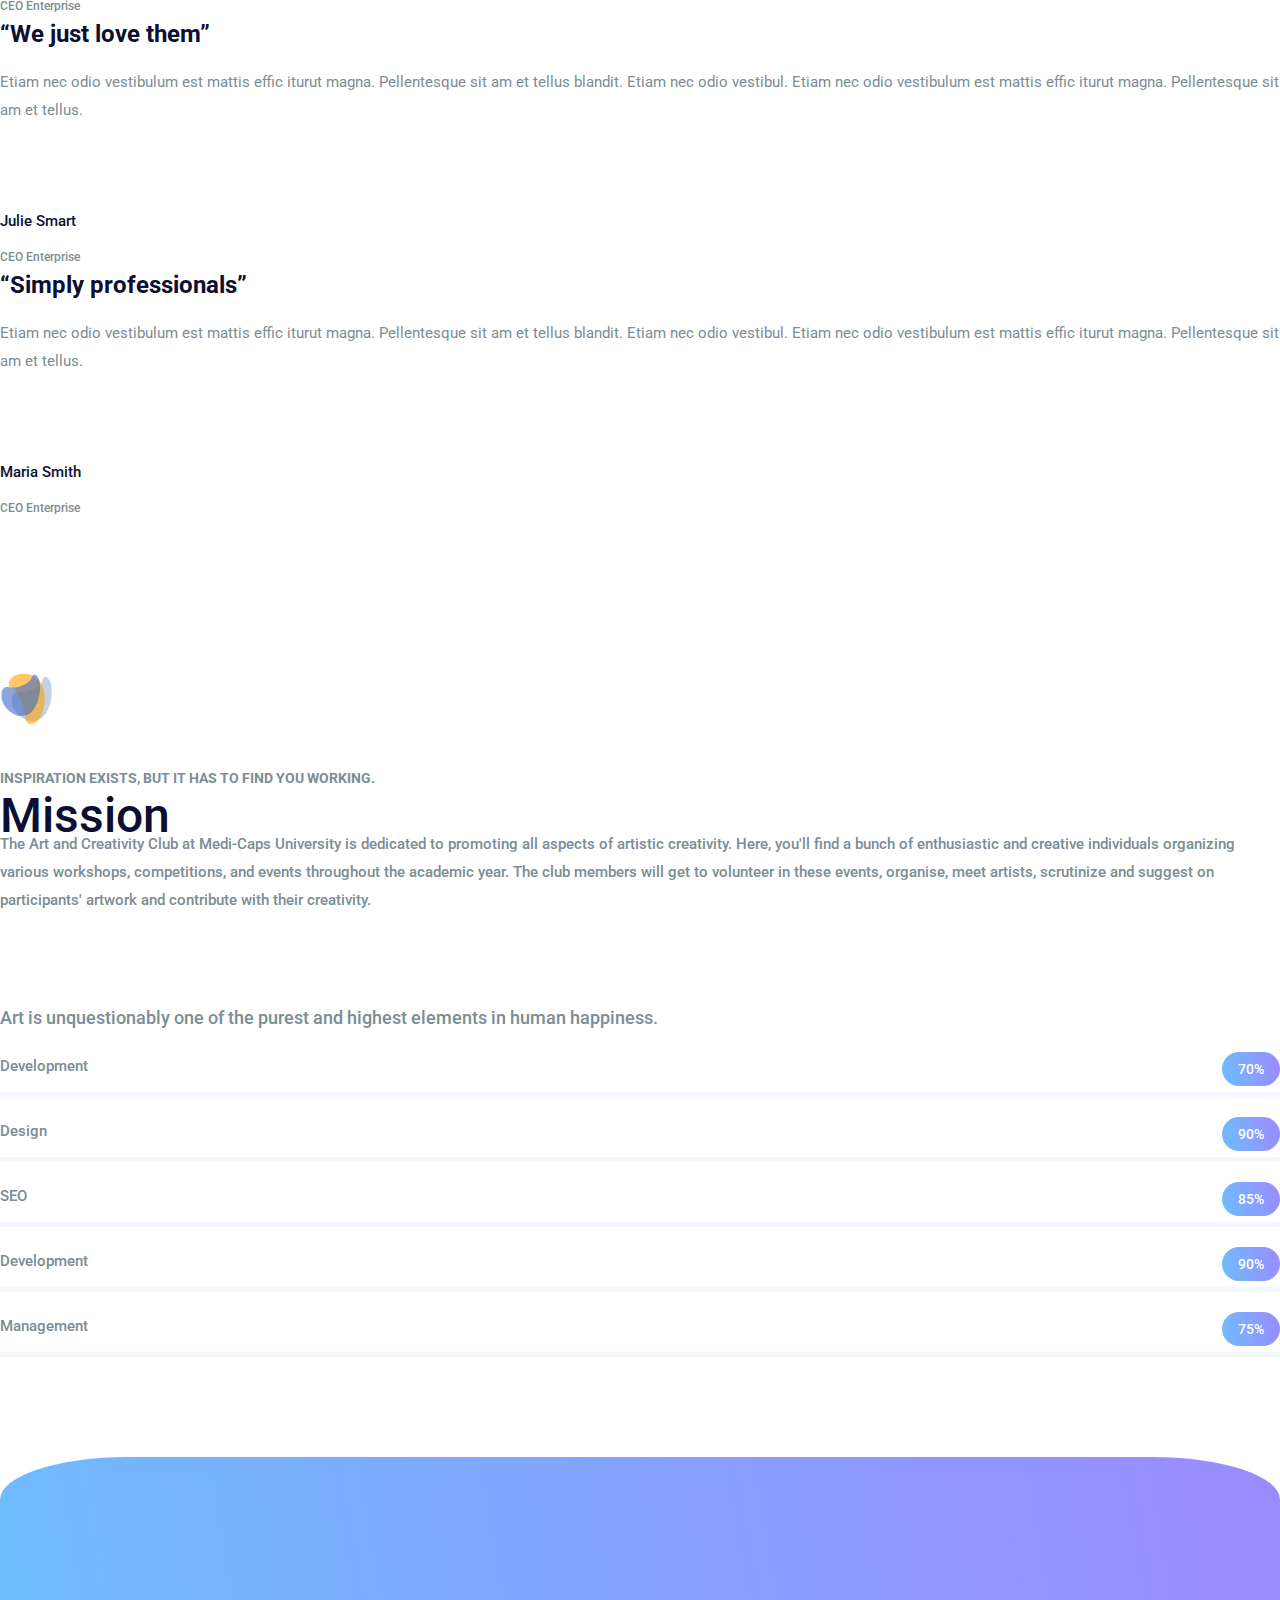
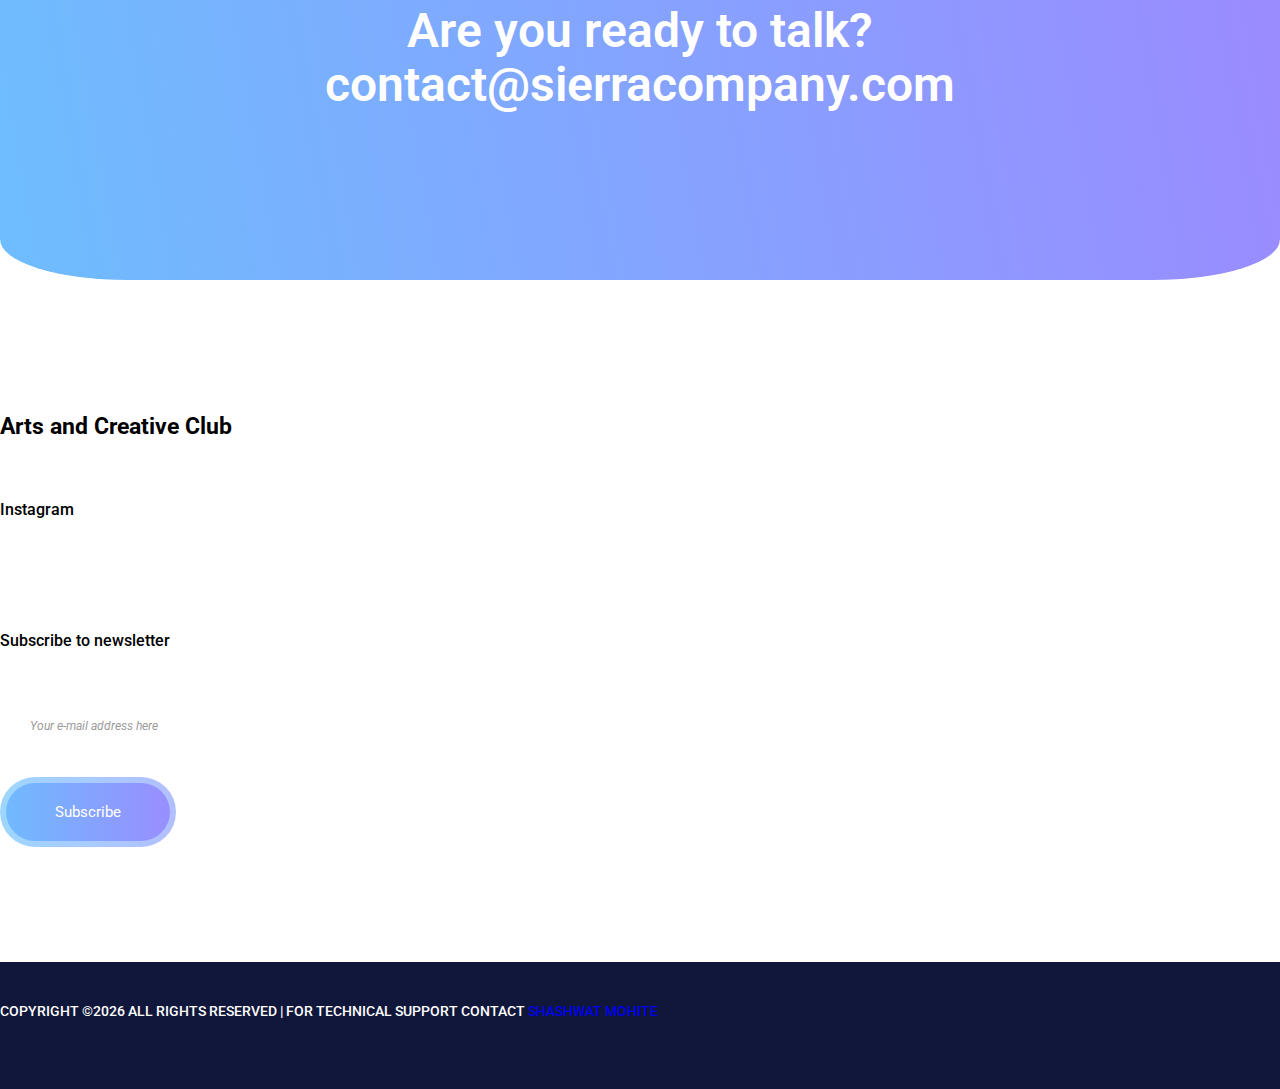
==== commit d52949eb: "Merge pull request #2 from vilay1702/main" ====
--- a/about-us.html
+++ b/about-us.html
@@ -2,43 +2,26 @@
 <html lang="en">
     <head>
         <meta charset="utf-8">
-        <meta http-equiv="X-UA-Compatible" content="IE=edge">
-        <meta name="viewport" content="width=device-width, initial-scale=1">
-        
+        <!-- <meta http-equiv="X-UA-Compatible" content="IE=edge"> -->
+        <meta name='viewport' content='width=device-width, initial-scale=1.0, maximum-scale=1.0, user-scalable=0' >
         <link rel="icon" href="img/fav-icon.png" type="image/x-icon" />
-        <!-- The above 3 meta tags *must* come first in the head; any other head content must come *after* these tags -->
-        <title>Sierra</title>
-
-        <!-- Icon css link -->
+        <title>Arts and Creativity Club</title>
         <link href="css/font-awesome.min.css" rel="stylesheet">
-        <!-- Bootstrap -->
         <link href="css/bootstrap.min.css" rel="stylesheet">
-        
-        <!-- Rev slider css -->
         <link href="vendors/revolution/css/settings.css" rel="stylesheet">
         <link href="vendors/revolution/css/layers.css" rel="stylesheet">
         <link href="vendors/revolution/css/navigation.css" rel="stylesheet">
-        
-        <!-- Extra plugin css -->
         <link href="vendors/owl-carousel/owl.carousel.min.css" rel="stylesheet">
-        <link href="vendors/magnify-popup/magnific-popup.css" rel="stylesheet">
-        
+        <link href="vendors/magnify-popup/magnific-popup.css" rel="stylesheet"> 
         <link href="css/style.css" rel="stylesheet">
         <link href="css/responsive.css" rel="stylesheet">
-
-        <!-- HTML5 shim and Respond.js for IE8 support of HTML5 elements and media queries -->
-        <!-- WARNING: Respond.js doesn't work if you view the page via file:// -->
-        <!--[if lt IE 9]>
-        <script src="https://oss.maxcdn.com/html5shiv/3.7.3/html5shiv.min.js"></script>
-        <script src="https://oss.maxcdn.com/respond/1.4.2/respond.min.js"></script>
-        <![endif]-->
     </head>
     <body>
         
         <!--================Header Menu Area =================-->
         <!-- <header class="main_menu_area">
             <nav class="navbar navbar-expand-lg navbar-light bg-light">
-                <a class="navbar-brand" href="#"><img src="img/logo.png" alt=""></a>
+                <a class="navbar-brand" href="#" style="font-size: 25px;"><img src="img/logo.png" style="height: 38px;" alt=""></a>
                 <button class="navbar-toggler" type="button" data-toggle="collapse" data-target="#navbarSupportedContent" aria-controls="navbarSupportedContent" aria-expanded="false" aria-label="Toggle navigation">
                     <span></span>
                     <span></span>
@@ -47,20 +30,19 @@
 
                 <div class="collapse navbar-collapse" id="navbarSupportedContent">
                     <ul class="navbar-nav">
-                        <li class="nav-item"><a class="nav-link" href="index.html">Home</a></li>
-                        <li class="nav-item active"><a class="nav-link" href="about-us.html">About Us</a></li>
+                        <li class="nav-item active"><a class="nav-link" href="index.html">Home</a></li>
+                        <li class="nav-item"><a class="nav-link" href="about-us.html">About Us</a></li>
                         <li class="nav-item"><a class="nav-link" href="service.html">Services</a></li>
-                        <li class="nav-item"><a class="nav-link" href="portfolio.html">Portfolio</a></li>
                         <li class="nav-item dropdown submenu">
                             <a class="nav-link dropdown-toggle" href="#" id="navbarDropdown" role="button" data-toggle="dropdown" aria-haspopup="true" aria-expanded="false">
-                            Blog
+                            Gallery
                             </a>
                             <ul class="dropdown-menu" aria-labelledby="navbarDropdown">
-                                <li class="nav-item"><a class="nav-link" href="blog.html">Blog</a></li>
-                                <li class="nav-item"><a class="nav-link" href="single-blog.html">Blog Details</a></li>
-                                <li class="nav-item"><a class="nav-link" href="elements.html">Elements</a></li>
+                                <li class="nav-item"><a class="nav-link" href="portfolio.html">Evnts Gallery</a></li>
+                                <li class="nav-item"><a class="nav-link" href="portfolio.html">Art Gallery</a></li>
                             </ul>
                         </li>
+                        <li class="nav-item"><a class="nav-link" href="blog.html">Blog</a></li>
                         <li class="nav-item"><a class="nav-link" href="contact.html">Contact</a></li>
                     </ul>
                 </div>
@@ -88,9 +70,9 @@
                             <div class="l_title">
                                 <img src="img/icon/title-icon.png" alt="">
                                 <h6>Discover the features</h6>
-                                <h2>We don’t hide, we stand tall in front of chalenge</h2>
-                            </div>
-                            <p>Etiam nec odio vestibulum est mattis effic iturut magna. Pellentesque sit am et tellus blandit. Etiam nec odio vestibul.Cras ex mauris, ornare eget pretium sit amet, dignissim et turpis. Nunc nec maximus dui, vel suscipit dolor. Donec elementum velit a orci facilisis rutrum. Nam convallis vel erat id dictum. Sed ut risus in orci convallis viverra a eget nisi. Aenean pellentesque elit vitae eros dignissim ultrices. </p>
+                                <h2>About Us</h2>
+                            </div>
+                            <p>The Medicaps Art and Creativity Club aims to develop and promote the arts culture amongst students on the campus. The club is open to all students who want to be creative and have an artistic expression. We, through our exclusive, enthralling and fun activities that are organised throughout the year, try to create a vibrant and alluring atmosphere on the campus. </p>
                             <div class="c_video">
                                 <a class="popup-youtube" href="https://www.youtube.com/watch?v=62QYQE6k7tg"><img src="img/icon/video-icon.png" alt="">See how we work </a>
                             </div>
@@ -183,15 +165,15 @@
                         <div class="left_company_text">
                             <div class="l_title">
                                 <img src="img/icon/title-icon.png" alt="">
-                                <h6>Discover the features</h6>
-                                <h2>We are a <span>Gibraltar</span> based Company</h2>
-                            </div>
-                            <p>Etiam nec odio vestibulum est mattis effic iturut magna. Pellentesque sit am et tellus blandit. Etiam nec odio vestibul.Cras ex mauris, ornare eget pretium sit amet, dignissim et turpis. Nunc nec maximus dui, vel suscipit dolor. Donec elementum velit a orci facilisis rutrum. Nam convallis vel erat id dictum. Sed ut risus in orci convallis viverra a eget nisi. Aenean pellentesque elit vitae eros dignissim ultrices. </p>
+                                <h6>Inspiration exists, but it has to find you working.</h6>
+                                <h2>Mission</h2>
+                            </div>
+                            <p>The Art and Creativity Club at Medi-Caps University is dedicated to promoting all aspects of artistic creativity. Here, you'll find a bunch of enthusiastic and creative individuals organizing various workshops, competitions, and events throughout the academic year. The club members will get to volunteer in these events, organise, meet artists, scrutinize and suggest on participants' artwork and contribute with their creativity.</p>
                         </div>
                     </div>
                     <div class="col-lg-6">
                         <div class="company_skill">
-                            <p>Etiam nec odio vestibulum est mattis effic iturut magna. Pellente sque sit am et tellus blandit. Etiam nec odio vestibul.</p>
+                            <p>Art is unquestionably one of the purest and highest elements in human happiness.</p>
                             <div class="our_skill_inner">
                                 <div class="single_skill">
                                     <h3>Development</h3>
@@ -254,19 +236,21 @@
         
         <!--================Footer Area =================-->
         <footer class="footr_area">
-            <div class="footer_widget_area">
+            <div class="footer_widget_area" style="border-top-left-radius: 50px;
+            border-top-right-radius: 50px;">
                 <div class="container">
                     <div class="row footer_widget_inner">
                         <div class="col-lg-4 col-sm-6">
                             <aside class="f_widget f_about_widget">
-                                <img src="img/footer-logo.png" alt="">
+                                <h2 style="color: black;">Arts and Creative Club</h2>
+                                <br>
                                 <p>Cras ex mauris, ornare eget pretium sit amet, dignissim et turpis. Nunc nec maximus dui, vel suscipit dolor. Donec elementum velit a orci facilisis rutrum.</p>
                             </aside>
                         </div>
                         <div class="col-lg-4 col-sm-6">
                             <aside class="f_widget f_insta_widget">
                                 <div class="f_title">
-                                    <h3>Instagram</h3>
+                                    <h3 style="color: black;">Instagram</h3>
                                 </div>
                                 <ul>
                                     <li><a href="#"><img src="img/instagram/ins-1.jpg" alt=""></a></li>
@@ -283,10 +267,10 @@
                         <div class="col-lg-4 col-sm-6">
                             <aside class="f_widget f_subs_widget">
                                 <div class="f_title">
-                                    <h3>Subscribe to newsletter</h3>
+                                    <h3 style="color: black;">Subscribe to newsletter</h3>
                                 </div>
                                 <div class="input-group">
-                                    <input type="text" class="form-control" placeholder="Your e-mail address here" aria-label="Your e-mail address here">
+                                    <input type="text" class="form-control" placeholder="Your e-mail address here" aria-label="Your e-mail address here" style="border-radius: 20px;">
                                     <span class="input-group-btn">
                                         <button class="btn btn-secondary submit_btn" type="button">Subscribe</button>
                                     </span>
@@ -300,7 +284,7 @@
                 <div class="container">
                     <div class="float-sm-left">
                         <h5><!-- Link back to Colorlib can't be removed. Template is licensed under CC BY 3.0. -->
-Copyright &copy;<script>document.write(new Date().getFullYear());</script> All rights reserved | This template is made with <i class="fa fa-heart-o" aria-hidden="true"></i> by <a href="https://colorlib.com" target="_blank">Colorlib</a>
+Copyright &copy;<script>document.write(new Date().getFullYear());</script> All rights reserved | For Technical support contact <i class="fa fa-phone" aria-hidden="true"></i><a href="https://colorlib.com" target="_blank"> Shashwat Mohite</a>
 <!-- Link back to Colorlib can't be removed. Template is licensed under CC BY 3.0. --></h5>
                     </div>
                     <div class="float-sm-right">
--- a/css/style.css
+++ b/css/style.css
@@ -1,39 +1,3 @@
-/*----------------------------------------------------
-@File: Default Styles
-@Author: Rocky
-@URL: http://wethemez.com
-Author E-mail: rockybd1995@gmail.com
-
-This file contains the styling for the actual theme, this
-is the file you need to edit to change the look of the
-theme.
----------------------------------------------------- */
-/*=====================================================================
-@Template Name: Cerative Agency
-@Author: Rocky
-@Developed By: Rocky
-@Developer URL: http://rocky.wethemez.com
-Author E-mail: rockybd1995@gmail.com
-
-@Default Styles
-
-Table of Content:
-01/ Variables
-02/ predefin
-03/ header
-04/ banner
-05/ slider
-06/ feature
-07/ button
-08/ service
-09/ testimonials 
-10/ blog 
-11/ contact 
-12/ footer 
-=====================================================================*/
-/*----------------------------------------------------*/
-/*font Variables*/
-/*Color Variables*/
 @import url("https://fonts.googleapis.com/css?family=Roboto:300,300i,400,400i,500,500i,700,900");
 @import url("https://fonts.googleapis.com/css?family=Open+Sans:300,300i,400,400i,600,600i,700");
 .col-md-offset-right-1, .col-lg-offset-right-1 {
@@ -139,7 +103,7 @@
 }
 
 .l_title {
-  padding-bottom: 55px;
+  padding-bottom: 0px;
 }
 
 .l_title img {
@@ -228,7 +192,7 @@
   font-family: "Roboto", sans-serif;
   font-weight: bold;
   text-transform: uppercase;
-  color: #fff;
+  color: black;
   letter-spacing: .65px;
   padding: 0px;
   line-height: 118px;
@@ -254,13 +218,13 @@
     -ms-transform-origin: 50% 0;
     transform-origin: 50% 0;
     min-width: 250px;
-    background: #171717;
+    background: white;
     left: auto;
     right: 0px;
     top: 90%;
-    border-radius: 0px;
+    border-radius: 10px;
     border: none;
-    padding: 30px 0px 30px 0px;
+    padding: 20px 0px 20px 0px;
     -webkit-box-shadow: none;
     box-shadow: none;
     visibility: hidden;
@@ -275,7 +239,7 @@
 .main_menu_area .navbar .navbar-nav li.submenu .dropdown-menu li a {
   display: block;
   line-height: 38px;
-  color: #fff;
+  color: black;
   font-family: "Roboto", sans-serif;
   letter-spacing: .48px;
   font-size: 16px;
@@ -302,7 +266,7 @@
 }
 
 .main_menu_area .navbar .navbar-nav li:hover a, .main_menu_area .navbar .navbar-nav li.active a {
-  color: #0b1033;
+  color: black;
 }
 
 .main_menu_area.navbar_fixed {
@@ -311,7 +275,7 @@
   top: -70px;
   left: 0;
   right: 0;
-  background: rgba(0, 0, 0, 0.6);
+  background: rgba(255, 254, 254, 0.7);
   -webkit-transform: translateY(70px);
   -ms-transform: translateY(70px);
   transform: translateY(70px);
@@ -345,7 +309,7 @@
   background: url(../img/banner/banner-bg.png) no-repeat scroll center right;
   position: absolute;
   right: 0px;
-  top: 0px;
+  top: -3px;
   height: 100%;
   max-width: 1233px;
   width: 100%;
@@ -465,9 +429,8 @@
 /* Testimonials Slider css
 ============================================================================================ */
 .testimonials_area {
-  padding-top: 234px;
-  padding-bottom: 100px;
-  border-bottom: 1px solid #bbbec1;
+  padding-top: 190px;
+  padding-bottom: 50px;
 }
 
 .testimonials_slider {
@@ -835,7 +798,7 @@
   line-height: 28px;
   color: #7c8d93;
   font-weight: 500;
-  padding-bottom: 70px;
+  padding-bottom: 20px;
 }
 
 .our_skill_inner .single_skill {
@@ -889,6 +852,7 @@
   background-image: -ms-linear-gradient(10deg, #6ebdfe 0%, #9b8aff 100%);
   padding: 160px 0px 170px 0px;
   border-bottom: 2px solid #fff;
+  border-radius: 10%;
 }
 
 .talk_text {
@@ -1174,7 +1138,7 @@
 }
 
 .shap_slider_inner .item p {
-  font-size: 15px;
+  font-size: 19px;
   font-family: "Roboto", sans-serif;
   font-weight: 500;
   line-height: 28px;
@@ -1367,7 +1331,7 @@
 .contact_us_form .form-group input {
   height: 50px;
   border: none;
-  border-bottom: 2px solid #e1e1e1;
+  border-bottom: 2px solid #0b1033;
   border-radius: 0px;
   padding: 0px;
   outline: none;
@@ -1376,35 +1340,35 @@
   font-size: 13px;
   font-family: "Open Sans", sans-serif;
   font-style: italic;
-  color: #a5bbd0;
+  color: #000000;
 }
 
 .contact_us_form .form-group input.placeholder {
   font-size: 13px;
   font-family: "Open Sans", sans-serif;
   font-style: italic;
-  color: #a5bbd0;
+  color: #000000;
 }
 
 .contact_us_form .form-group input:-moz-placeholder {
   font-size: 13px;
   font-family: "Open Sans", sans-serif;
   font-style: italic;
-  color: #a5bbd0;
+  color: #000000;
 }
 
 .contact_us_form .form-group input::-moz-placeholder {
   font-size: 13px;
   font-family: "Open Sans", sans-serif;
   font-style: italic;
-  color: #a5bbd0;
+  color: #000000;
 }
 
 .contact_us_form .form-group input::-webkit-input-placeholder {
   font-size: 13px;
   font-family: "Open Sans", sans-serif;
   font-style: italic;
-  color: #a5bbd0;
+  color: #000000;
 }
 
 .contact_us_form .form-group input:focus {
@@ -1418,7 +1382,7 @@
 .contact_us_form .form-group textarea {
   height: 200px;
   border: none;
-  border-bottom: 2px solid #e1e1e1;
+  border-bottom: 2px solid #0b1033;
   border-radius: 0px;
   padding: 15px 0px;
   outline: none;
@@ -1427,7 +1391,7 @@
   font-size: 13px;
   font-family: "Open Sans", sans-serif;
   font-style: italic;
-  color: #a5bbd0;
+  color: #000000;
   resize: none;
 }
 
@@ -1435,28 +1399,28 @@
   font-size: 13px;
   font-family: "Open Sans", sans-serif;
   font-style: italic;
-  color: #a5bbd0;
+  color: black;
 }
 
 .contact_us_form .form-group textarea:-moz-placeholder {
   font-size: 13px;
   font-family: "Open Sans", sans-serif;
   font-style: italic;
-  color: #a5bbd0;
+  color: #000000;
 }
 
 .contact_us_form .form-group textarea::-moz-placeholder {
   font-size: 13px;
   font-family: "Open Sans", sans-serif;
   font-style: italic;
-  color: #a5bbd0;
+  color: #000000;
 }
 
 .contact_us_form .form-group textarea::-webkit-input-placeholder {
   font-size: 13px;
   font-family: "Open Sans", sans-serif;
   font-style: italic;
-  color: #a5bbd0;
+  color: #000000;
 }
 
 .contact_us_form .form-group textarea:focus {
@@ -1488,11 +1452,11 @@
   font-family: "Roboto", sans-serif;
   font-weight: 500;
   display: block;
-  padding: 50px 0px 20px 0px;
+  padding: 30px 0px 20px 0px;
 }
 
 .touch_details h4 {
-  font-size: 30px;
+  font-size: 20px;
   color: #0b1033;
   font-family: "Roboto", sans-serif;
   font-weight: 500;
@@ -1787,10 +1751,13 @@
 
 .ms_portfolio_inner .ms_p_item {
   float: left;
+
 }
 
 .ms_portfolio_inner .ms_p_item img {
   width: 100%;
+  padding: 2%;
+  
 }
 
 /* End Portfolio Area css
@@ -2398,7 +2365,7 @@
 
 .footer_copyright .float-sm-left h5 {
   font-size: 14px;
-  color: #2a2f56;
+  color: white;
   font-family: "Roboto", sans-serif;
   text-transform: uppercase;
   font-weight: 500;
@@ -2412,7 +2379,7 @@
 
 .footer_copyright .float-sm-right ul li a {
   font-size: 14px;
-  color: #2a2f56;
+  color: white;
   -webkit-transition: all 400ms linear 0s;
   -o-transition: all 400ms linear 0s;
   transition: all 400ms linear 0s;
